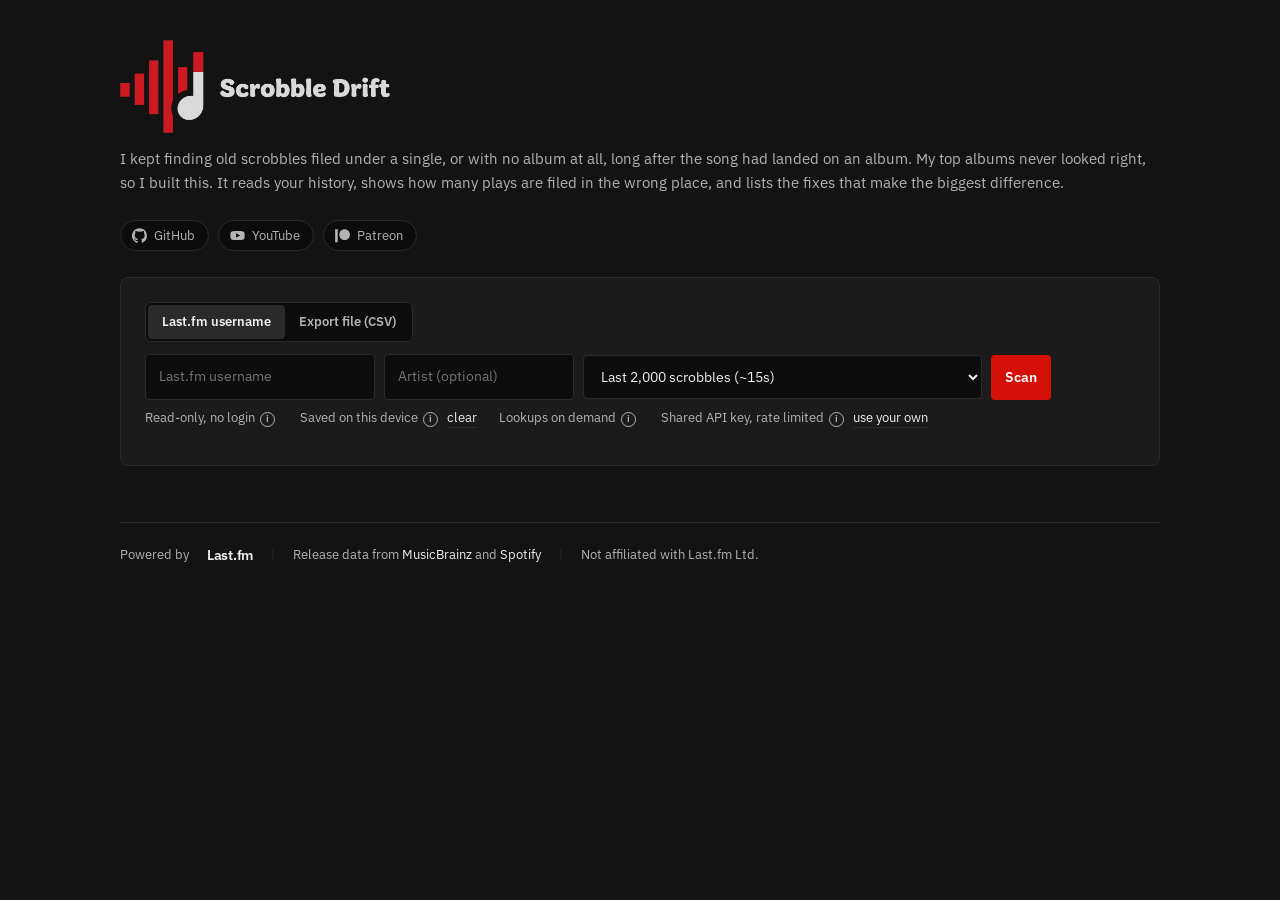
==== docs/index.html @ 8d3c6275 "Link leak findings to the tagged scrobbles; block double runs and duplicate findings" ====
<!DOCTYPE html>
<html lang="en">
<head>
<meta charset="utf-8">
<meta name="viewport" content="width=device-width, initial-scale=1">
<!-- Google Search Console ownership. The HTML-file method does not work here:
     Cloudflare Pages redirects foo.html to foo, and Google rejects the redirect.
     Leave this in place, Google re-checks it periodically. -->
<meta name="google-site-verification" content="S8JxZFC8SJuu97wRYUtfl-W8HiseGvrK9CaV-7KxhDg">
<title>Scrobble Drift: find split albums and messy metadata in your Last.fm history</title>
<meta name="description" content="Free, read-only tool that finds split
  albums, plays with no album, artist name variants and unreleased-material
  tagging in your Last.fm history, and lists the fixes that matter most.">
<!--
  Site name and icon for search results. Without these Google labelled the
  result "Cloudflare" with a generic globe, taken from the pages.dev host.
  The WebSite structured data is Google's documented way to set the site name;
  og:site_name is the fallback it also reads. Inline, so no third-party request.
-->
<meta property="og:site_name" content="Scrobble Drift">
<meta property="og:title" content="Scrobble Drift">
<meta property="og:description" content="Find split albums and messy metadata
  in your Last.fm history. Free, read-only, no login.">
<meta property="og:url" content="https://scrobble-drift.pages.dev/">
<meta property="og:type" content="website">
<link rel="canonical" href="https://scrobble-drift.pages.dev/">
<script type="application/ld+json">
{"@context":"https://schema.org","@type":"WebSite",
 "name":"Scrobble Drift","alternateName":"Scrobble Drift for Last.fm",
 "url":"https://scrobble-drift.pages.dev/"}
</script>
<!-- Version query busts the GitHub Pages asset cache (~10 min TTL). Bump it
     whenever style.css changes, or visitors keep the old stylesheet. -->
<link rel="stylesheet" href="style.css?v=25">
<link rel="icon" href="favicon.ico" sizes="any">
<link rel="icon" type="image/png" sizes="32x32" href="favicon-32.png">
<link rel="icon" type="image/png" sizes="16x16" href="favicon-16.png">
<!-- Google wants a square icon of at least 48px, in a multiple of 48. -->
<link rel="icon" type="image/png" sizes="192x192" href="favicon-192.png">
<link rel="apple-touch-icon" href="apple-touch-icon.png">
<meta name="theme-color" content="#131313">
</head>
<body>
<div class="wrap">

  <h1 class="brand">
    <img src="logo.png" alt="Scrobble Drift" width="1044" height="361">
  </h1>
  <p class="lede">
    I kept finding old scrobbles filed under a single, or with no album at all,
    long after the song had landed on an album. My top albums never looked
    right, so I built this. It reads your history, shows how many plays are
    filed in the wrong place, and lists the fixes that make the biggest
    difference.
  </p>

  <div class="social" id="social"></div>

  <div class="panel">
    <!--
      Two ways in, shown as two equal choices. The file option used to be a small
      link under the form and launch-day feedback was that it was easy to miss.
    -->
    <div class="modes" role="tablist" aria-label="What to scan">
      <button type="button" class="mode on" id="mode-lfm" role="tab"
              aria-selected="true">Last.fm username</button>
      <button type="button" class="mode" id="mode-file" role="tab"
              aria-selected="false">Export file (CSV)</button>
    </div>
    <form id="f">
      <!--
        The file source. One scan at a time, from ONE source: the file tab swaps
        the username and depth controls for the drop zone, and everything is
        locked while a scan runs, so a Last.fm fetch and a file import can never
        start together.
      -->
      <label class="drop hide" id="drop">
        <input id="csv" type="file" accept=".csv,.txt,text/csv"
               aria-label="Choose a scrobble export file (CSV)">
        <span id="drop-text"></span>
      </label>
      <input id="user" placeholder="Last.fm username" autocomplete="off"
             spellcheck="false" required>
      <input id="artist" class="opt" placeholder="Artist (optional)"
             autocomplete="off" spellcheck="false" maxlength="200"
             aria-label="Only look at one artist (optional)">
      <select id="depth">
        <option value="2000" selected>Last 2,000 scrobbles (~15s)</option>
        <option value="10000">Last 10,000 (~1 min)</option>
        <!-- Labelled so the requirement is visible before you pick it, not
             only after the scan is refused. -->
        <option value="50000">Last 50,000 (~5 min, needs your own API key)</option>
        <option value="0">Entire history (10 min or more, needs your own API key)</option>
      </select>
      <button id="go">Scan</button>
      <button id="stop" class="ghost hide" type="button">Stop</button>
    </form>

    <p class="note hide" id="file-help">Get your full history as a file at
      <a href="https://lastfmstats.com/" target="_blank"
         rel="noopener noreferrer">lastfmstats.com</a>: enter your username, wait
      for it to load, then use Export. The file is read in this browser and never
      uploaded. No API key needed, whatever the size. It is a snapshot, so after
      fixing things on Last.fm, export a fresh one.</p>

    <!--
      The "check for leaks that have since been released" checkbox used to live
      here, and it is gone along with the scan phase behind it.

      A scan is now your scrobbles plus local analysis: no network calls beyond
      Last.fm itself, and no waiting. Every lookup is offered inside the report,
      where you can see what it would tell you before deciding to spend it. An
      opt-out checkbox above a Scan button asks you to make that call before you
      have seen a single finding, which is the wrong moment and the wrong
      question.
    -->

    <div id="prog" class="hide">
      <div id="phase" class="phase"></div>
      <div class="bar"><i id="fill" style="width:0"></i></div>
      <div class="note" id="status"></div>
      <div class="note hide" id="waiting"></div>
    </div>

    <p class="note facts">
      <span>Read-only, no login
        <button type="button" class="i" data-tip="This never edits or deletes
          anything on Last.fm. Last.fm has no API for editing scrobbles at all,
          and this project never sends your credentials anywhere. There is no
          account, no server-side database and no analytics.">i</button></span>
      <span>Saved on this device
        <button type="button" class="i" data-tip="Your scrobbles and the release
          lookups are kept in this browser's own storage, so an interrupted scan
          resumes where it left off and a repeat scan does not spend another hour
          re-asking the same questions. Nothing is uploaded anywhere and there is
          nowhere for it to be uploaded to. Your API key is never stored.">i</button>
        <a href="#" id="clear-data">clear</a><span id="usage"></span>
      </span>
      <span>Lookups on demand
        <button type="button" class="i" data-tip="A scan reads your scrobbles and
          analyses them in your browser. It contacts no release database at all,
          which is why it takes seconds rather than twenty minutes. Anything that
          needs an outside answer, such as which album a split belongs to or
          whether two spellings are really the same recording, has a Check button
          on the finding itself. Whole categories that can only be found by
          looking, like leaks that have since been released, are offered as a card
          at the top of the report with the cost stated before you press
          it.">i</button></span>
      <span>Shared API key, rate limited
        <button type="button" class="i" data-tip="Everyone uses one Last.fm API
          key, so deep scans are paced to keep it alive for everybody. Supplying
          your own key skips the shared budget entirely and scans at full
          speed.">i</button>
        <a href="#" id="ownkey-toggle">use your own</a></span>
    </p>

    <div id="resume" class="hide" style="margin-top:12px"></div>

    <div id="ownkey" class="hide" style="margin-top:10px">
      <input id="apikey" placeholder="Your 32-character Last.fm API key"
             autocomplete="off" spellcheck="false" style="min-width:330px">
      <p class="note">
        Get one free in two minutes at
        <a href="https://www.last.fm/api/account/create" target="_blank"
           rel="noopener noreferrer">last.fm/api/account/create</a>.
        Paste the <strong>API key</strong>, not the shared secret. It is used
        for this scan only: never stored, never logged, and gone when you close
        the tab. Only the key field is needed.
      </p>
    </div>
  </div>

  <div id="out"></div>

  <footer class="attrib">
    <span>Powered by</span>
    <a class="lfm" href="https://www.last.fm/" target="_blank"
       rel="noopener noreferrer">Last.fm</a>
    <span class="sep">|</span>
    <span>Release data from
      <a href="https://musicbrainz.org/" target="_blank"
         rel="noopener noreferrer">MusicBrainz</a>
      and
      <a href="https://developer.spotify.com/documentation/web-api"
         target="_blank" rel="noopener noreferrer">Spotify</a></span>
    <span class="sep">|</span>
    <span>Not affiliated with Last.fm Ltd.</span>
  </footer>
</div>

<script type="module">
import {
  analyse, partitionEra, d14eReleasedSince, d16StrandedSingles, d16Verify,
  hygieneScore, weakEraCandidates, officialKey, byImportance,
  resolveOne, isResolvable, discoveryOffers, baseTitle, affectsChart,
  fixList, fixListCsv, blankAlbumSummary, blankAlbumCsv, NO_ALBUM, consolidationTarget,
  chartWrongness,
} from "./drift.js";
/*
 * Six imports left with the resolve phase: d0Resolve, d5Resolve, verifyEraNames,
 * d8VerifyJointCredits, chartImpact and eraVerificationPlan.
 *
 * They are not gone, they moved inside resolveOne, which is the point of that
 * function: the page now says "resolve this finding" and drift.js decides which
 * resolver that means. The page used to branch on detector itself, in a copy of
 * logic that already existed, and the two drifted apart at least twice.
 */

import { apiBase, apiUrl, API_V, isConfigured, activeLinks } from "./config.js";
import * as store from "./store.js";
import { parseScrobbleCsv } from "./csv.js";
import {
  artistMatcher, topArtists, suggestArtists, findingsByArtist, artistKey,
} from "./focus.js";
/*
 * `matchTrack` stays; `fetchCatalogue`, `byArtist` and `estimate` go.
 *
 * The Spotify catalogue path needed tracklists and Spotify returns 403 for those,
 * so it is replaced by `fetchTrack` (see below). But `matchTrack` is a generic
 * matcher over a catalogue index, and the MUSICBRAINZ catalogue does carry
 * tracklists via `inc=recordings`, so the MusicBrainz path still uses it.
 */
import { fetchTrack, matchTrack } from "./spotify.js";
import {
  fetchMbCatalogue, splitByStrategy, estimateMb,
} from "./mbcatalogue.js";

const $ = (id) => document.getElementById(id);
const N = (n) => (n ?? 0).toLocaleString();
const esc = (s) => String(s ?? "").replace(/[&<>"]/g, (c) =>
  ({ "&": "&amp;", "<": "&lt;", ">": "&gt;", '"': "&quot;" }[c]));
const KEY = (s) => esc(String(s).replace("␟", " — "));
const cap1 = (s) => String(s).charAt(0).toUpperCase() + String(s).slice(1);

/*
 * What each detector is, in words. The codes (D4, D14c) are internal and meant
 * nothing to anyone reading the filter: "D14c - 24 issue(s), 123 plays" was
 * reported as unclear on launch day. The code survives as a tooltip for bug
 * reports.
 */
const DETECTOR_NAMES = {
  D0: "Album split (checked)",
  D4: "Album split",
  D1: "Artist name variants",
  D5: "Plays with no album",
  D6: "Duplicate scrobbles",
  D7: "Capitalisation only",
  D8: "Credit or title variants",
  D11: "Various Artists credits",
  D12: "Impossible timestamps",
  D14a: "Unreleased: era spelled differently",
  D14c: "Unreleased: song in two eras",
  D14e: "Unreleased: possibly released since",
  D14f: "Unreleased: all in one bucket",
  D15: "Album credited to another artist",
  D16: "Single also on an album",
};
const detName = (d) => DETECTOR_NAMES[d] || d;
const CLASS_NAMES = {
  error: "Clear mistakes",
  split: "Plays split in two",
  review: "Worth a look",
  anomaly: "Odd data",
  unfixable: "Not fixable on Last.fm",
};

/**
 * Deep links into the scanned user's own Last.fm library.
 *
 * The structure is stable and fully derivable, so no lookups are needed:
 *   /user/<user>/library/music/<artist>
 *   /user/<user>/library/music/<artist>/<album>
 *   /user/<user>/library/music/<artist>/_/<track>     ("_" stands in for album)
 *
 * Last.fm uses "+" for spaces in these paths rather than %20, and everything
 * else is percent-encoded. encodeURIComponent leaves some characters alone that
 * do need escaping here, so they are handled explicitly.
 */
const lfmSeg = (s) => encodeURIComponent(String(s ?? "").trim())
  .replace(/%20/g, "+")
  .replace(/'/g, "%27").replace(/\(/g, "%28").replace(/\)/g, "%29")
  .replace(/\*/g, "%2A").replace(/!/g, "%21").replace(/~/g, "%7E");

function libUrl(user, artist, { album, track } = {}) {
  if (!user || !artist) return null;
  const base = `https://www.last.fm/user/${lfmSeg(user)}/library/music/${lfmSeg(artist)}`;
  if (track) return `${base}/_/${lfmSeg(track)}`;
  if (album) return `${base}/${lfmSeg(album)}`;
  return base;
}

/** Links for one issue, derived from whichever fields it carries. */
/**
 * Deep links for one finding, each labelled by what it points at.
 *
 * Two problems this fixes. The track label used to be `open '<track>'`, which
 * rendered under the section's own "Open in your library:" heading as
 * "Open in your library: open 'BUTTERFLY EFFECT'". And every link was a bare
 * name, so a list like
 *
 *   BUTTERFLY EFFECT · ASTROWORLD · Butterfly Effect
 *
 * gave no clue that the first and third are track pages and the middle one is an
 * album, nor why two of them look almost the same. The kind tag is what makes
 * that list readable: those two ARE the finding, being the two spellings to
 * compare.
 */
function issueLinks(issue, user) {
  const out = [];
  const artist = issue.artist;
  const seen = new Set();
  const push = (kind, label, href) => {
    if (!href || seen.has(href)) return;
    seen.add(href);
    out.push(`<a href="${href}" target="_blank" rel="noopener noreferrer">` +
             `<span class="lk">${kind}</span>${esc(label)}</a>`);
  };

  /*
   * A leak that may have come out: link to the reader's OWN scrobbles, every
   * title and album string they actually used. The bare song title is what was
   * looked up, and linking only to that led to the released track, which is the
   * one thing on the card they did not tag.
   */
  if (issue.detector === "D14e" && artist) {
    for (const v of issue.versions || []) {
      push("track", v, libUrl(user, artist, { track: v }));
    }
    for (const a of issue.tagged_albums || []) {
      push("album", a.album, libUrl(user, artist, { album: a.album }));
    }
    if (out.length) return out.slice(0, 10);
  }
  if (issue.track && artist) {
    push("track", issue.track, libUrl(user, artist, { track: issue.track }));
  }
  for (const m of issue.members || []) {
    // A member may name its own artist. D5 spans many artists, so linking every
    // track under issue.artist would build wrong URLs for most of them.
    const who = m.artist || artist;
    if (m.album && who && m.album !== "(no album)") {
      /*
       * `who`, not `artist`.
       *
       * This used the finding's own artist for every album link, which is wrong
       * for exactly the finding that needs it most. D15 is about one album title
       * existing twice under two different ALBUM artists, so both members share a
       * title and differ only in artist. Building both URLs from the same artist
       * produced two identical links, `seen` discarded one, and the report offered
       * a single link to a split whose entire point is that there are two of them.
       *
       * Reported as "I don't see this in my scrobbles", which was the right
       * conclusion from what was on screen: the second album was unreachable and
       * the two evidence chips read identically.
       *
       * Labelled with the artist when the titles match, since the title is
       * already in the heading and repeating it distinguishes nothing.
       */
      const sameTitleTwice = (issue.members || [])
        .filter((o) => o.album === m.album).length > 1;
      push("album", sameTitleTwice && m.artist ? `${m.artist}` : m.album,
           libUrl(user, who, { album: m.album }));
    } else if (m.track && who) {
      push("track", m.track, libUrl(user, who, { track: m.track }));
    } else if (m.artist) {
      push("artist", m.artist, libUrl(user, m.artist));
    }
  }
  if (!out.length && artist) push("artist", artist, libUrl(user, artist));
  // 10, not 6: a blank-album finding is a to-do list and truncating it to six
  // defeats the point.
  return out.slice(0, 10);
}
const col = (v) => v >= 85 ? "var(--good)" : v >= 60 ? "var(--warn)" : "var(--bad)";

let abort = false, report = null, fDet = "", fCls = "";

/*
 * The scrobbles the current report was built from.
 *
 * Held because discovery now runs from the report rather than from the scan, and
 * d14eReleasedSince and d16StrandedSingles both need the raw plays, not the
 * findings. Re-fetching would mean asking Last.fm for a library we already have
 * in memory, which is exactly the kind of waste this rewrite is removing.
 */
let lastScrobbles = null;

// Pages per request. Kept small on purpose: each page is 200 scrobbles, and a
// Worker on the free plan gets 10ms CPU per request. Parsing 8 pages (1,600
// track objects) stays well inside that. At 15 a deep scan would intermittently
// trip the limit, and Cloudflare's resource-limit error page carries no CORS
// headers, so the browser reports it as an unreachable proxy rather than what
// it is. Smaller batches, more of them.
const PAGES_PER_REQUEST = 8;

$("ownkey-toggle").onclick = (e) => {
  e.preventDefault();
  $("ownkey").classList.toggle("hide");
  if (!$("ownkey").classList.contains("hide")) $("apikey").focus();
};

/* ------------------------------------------------------------ scan source */
/*
 * Two ways in, never both at once.
 *
 * `mode` is the tab the visitor picked: "lfm" for a username scan, "file" for an
 * export. `csvSource` holds the parsed file. The form only ever shows the
 * controls for the current mode, and `scanning` locks the tabs, the fields and
 * the file picker until the running scan has finished, so a second scan cannot
 * be started from the other source.
 */
let mode = "lfm";
let csvSource = null;
let scanning = false;
const apiReady = isConfigured() || Boolean(localStorage.getItem("drift_api"));

function applySource() {
  const file = mode === "file";
  const f = Boolean(csvSource);
  for (const [id, on] of [["mode-lfm", !file], ["mode-file", file]]) {
    $(id).classList.toggle("on", on);
    $(id).setAttribute("aria-selected", String(on));
    $(id).disabled = scanning;
  }
  $("user").classList.toggle("hide", file);
  $("user").required = !file;
  $("user").disabled = scanning;
  // A file is always the whole file, so the depth choice would only mislead.
  $("depth").classList.toggle("hide", file);
  $("depth").disabled = scanning;
  $("artist").disabled = scanning;
  $("drop").classList.toggle("hide", !file);
  $("drop").classList.toggle("off", scanning);
  $("drop").classList.toggle("has", f);
  $("file-help").classList.toggle("hide", !file);
  $("csv").disabled = scanning;
  $("go").textContent = file ? "Scan file" : "Scan";
  if (!scanning && apiReady) $("go").disabled = file && !f;
  $("drop-text").innerHTML = f
    ? `<strong>${esc(csvSource.name)}</strong>
       <span>${N(csvSource.scrobbles.length)} scrobbles${csvSource.username
         ? ` from ${esc(csvSource.username)}` : ""}${csvSource.skipped
         ? `, ${N(csvSource.skipped)} unreadable row${csvSource.skipped === 1 ? "" : "s"}
            skipped` : ""}. Drop or click to use another file.</span>`
    : `<strong>Drop your export here, or click to choose a file</strong>
       <span>A CSV from lastfmstats.com, or any file with Artist, Album, Track
       and Date columns.</span>`;
}

function setMode(next) {
  if (scanning || next === mode) return;
  mode = next;
  // Leaving the file tab drops the file, so there is never a hidden second
  // source waiting behind the visible one.
  if (mode === "lfm") csvSource = null;
  applySource();
  (mode === "lfm" ? $("user") : $("csv")).focus();
}
$("mode-lfm").onclick = () => setMode("lfm");
$("mode-file").onclick = () => setMode("file");

const CSV_MAX_BYTES = 300 * 1024 * 1024;

async function loadFile(file) {
  if (!file || scanning) return;
  if (file.size > CSV_MAX_BYTES) {
    return fail("That file is larger than 300 MB, which is more than any " +
                "scrobble export should be. Is it the right file?");
  }
  $("drop-text").innerHTML = "<strong>Reading the file…</strong>";
  try {
    const parsed = parseScrobbleCsv(await file.text());
    csvSource = { ...parsed, name: file.name };
    $("out").innerHTML = "";
    $("resume").classList.add("hide");
  } catch (err) {
    csvSource = null;
    fail(err.message || String(err));
  }
  applySource();
}

$("csv").onchange = async (e) => {
  const file = e.target.files?.[0];
  // Reset so choosing the same file again still fires a change event.
  e.target.value = "";
  await loadFile(file);
};

// Drag and drop onto the zone. dragover must be cancelled for drop to fire.
$("drop").addEventListener("dragover", (e) => {
  e.preventDefault();
  if (!scanning) $("drop").classList.add("over");
});
$("drop").addEventListener("dragleave", () => $("drop").classList.remove("over"));
$("drop").addEventListener("drop", async (e) => {
  e.preventDefault();
  $("drop").classList.remove("over");
  await loadFile(e.dataTransfer?.files?.[0]);
});
applySource();

/* ------------------------------------------------- local storage controls */

async function showUsage() {
  const [cached, u] = await Promise.all([store.countLookups(), store.usage()]);
  const bits = [];
  if (cached) bits.push(`${N(cached)} MusicBrainz answers cached`);
  if (u?.used) bits.push(store.humanBytes(u.used));
  $("usage").textContent = bits.length ? ` — currently ${bits.join(", ")}.` : "";
}

$("clear-data").onclick = async (e) => {
  e.preventDefault();
  const ok = await store.clearAll();
  $("usage").textContent = ok
    ? " — cleared."
    : " — nothing to clear, or storage is unavailable.";
  $("resume").classList.add("hide");
};

/**
 * Offer to resume an interrupted scan.
 *
 * A full-history scan can run for an hour, most of it waiting on MusicBrainz.
 * Losing it to a reload was the single worst failure mode this tool had.
 */
(async () => {
  showUsage();
  const st = await store.loadState();
  if (!st?.user || !st.total) return;
  const age = Math.round((Date.now() - (st.saved || 0)) / 60000);
  $("resume").classList.remove("hide");
  $("resume").innerHTML = `
    <div class="panel" style="border-color:var(--accent)">
      <strong>Unfinished scan for ${esc(st.user)}.</strong>
      <p class="note">${N(st.total)} scrobbles already fetched${
        st.nextPage ? `, stopped at page ${N(st.nextPage)}` : ""
      }${age < 2880 ? `, ${age < 60 ? age + " minutes" : Math.round(age / 60) + " hours"} ago` : ""}.
      Resuming skips the fetching you have already done.</p>
      <button id="do-resume" type="button">Resume</button>
      <button id="drop-resume" class="ghost" type="button">Start fresh</button>
    </div>`;
  $("drop-resume").onclick = async () => {
    await store.clearState();
    $("resume").classList.add("hide");
  };
  $("do-resume").onclick = async () => {
    // Resuming is a Last.fm scan, so it replaces any chosen file.
    mode = "lfm";
    csvSource = null;
    applySource();
    $("user").value = st.user;
    $("depth").value = String(st.cap ?? 0);
    $("resume").classList.add("hide");
    resumeFrom = st;
    $("f").requestSubmit();
  };
})();

let resumeFrom = null;

// Fail loudly and usefully rather than throwing a CORS error at whoever opens
// the page before the Worker exists.
if (!isConfigured() && !localStorage.getItem("drift_api")) {
  $("go").disabled = true;
  $("out").innerHTML = `
    <div class="panel" style="margin-top:16px;border-color:var(--warn)">
      <strong>The API proxy is not deployed yet.</strong>
      <p class="note">This page is static, and Last.fm sends no CORS headers, so
      a browser cannot call it directly. A small Cloudflare Worker sits in
      between and holds the API key. Deploy it, then paste its URL into
      <code>docs/config.js</code>.</p>
      <div class="setup"><pre>cd worker
npx wrangler secret put LASTFM_API_KEY
npx wrangler deploy</pre></div>
      <p class="note">To test against a local Worker without editing the file:
      <code>localStorage.setItem('drift_api','http://127.0.0.1:8787')</code>
      then reload.</p>
    </div>`;
}

/*
 * Footer links, rendered from config.js.
 *
 * Icons are inline SVG paths rather than an icon font or a CDN sprite. The whole
 * claim of this page is that it makes no third-party request it does not need,
 * and pulling an icon set from someone else's server to draw three glyphs would
 * quietly break that for no benefit.
 *
 * Entries with no URL are skipped, so config.js can ship with placeholders
 * without the page ever showing a dead link.
 */
$("social").innerHTML = activeLinks().map((l) => `
  <a class="ic" href="${esc(l.url)}" target="_blank" rel="noopener noreferrer"
     title="${esc(l.label)}" aria-label="${esc(l.label)}">
    <svg viewBox="0 0 24 24" width="15" height="15" aria-hidden="true"
         focusable="false"><path fill="currentColor" d="${esc(l.path)}"/></svg>
    <span>${esc(l.label)}</span>
  </a>`).join("");

$("stop").onclick = () => {
  abort = true;
  $("status").textContent = "stopping…";
  // A running analysis cannot check `abort` from inside its loop, so the worker
  // is stopped outright. analyseOffThread() then rejects and the scan ends.
  if (analysisWorker) { analysisWorker.terminate(); analysisWorker.onerror?.(new Error("stopped")); }
};


/**
 * Collapse whitespace in every tooltip.
 *
 * The tips are written across several indented source lines for readability, and
 * `content: attr(data-tip)` renders the attribute verbatim. Without this, the
 * source indentation would show up as ragged gaps mid-sentence. Normalising here
 * rather than in the markup means the HTML stays readable and adding a tip never
 * requires writing a 300-character single line.
 *
 * Runs on the static tips at load, and again after each render for the
 * dynamically generated ones.
 */
function tidyTips(root = document) {
  for (const el of root.querySelectorAll(".i[data-tip]")) {
    const t = el.getAttribute("data-tip");
    const clean = t.replace(/\s+/g, " ").trim();
    if (clean !== t) el.setAttribute("data-tip", clean);
  }
}
tidyTips();

/**
 * Ask the Worker whether its rate limiters are actually live.
 *
 * The Worker fails OPEN when a limiter binding is absent, so an unprotected
 * deployment looks identical to a protected one. That is the wrong failure to
 * discover after posting the link somewhere busy, so surface it loudly here.
 */
/**
 * Whether the Worker has Spotify credentials.
 *
 * Not a feature flag anyone chooses: Spotify is a pure speed optimisation over
 * the MusicBrainz path and produces the same findings either way, so there is
 * nothing for a visitor to decide. If it is unavailable the scan is slower and
 * identically accurate, which is why this defaults to false and never blocks.
 */
let spotifyOn = false;

/**
 * What actually happened during a scan.
 *
 * A scan can finish four different ways that all previously looked identical: it
 * completed fully, it completed with Spotify disabled halfway through, it was
 * stopped, or the release lookups were skipped entirely. The user got no
 * indication which, so "did that work?" had no answer. This records it, and
 * scanSummary() renders it.
 */
let stats = null;
const freshStats = () => ({
  started: Date.now(),
  // scanSummary() must not claim "Scan complete" while work is still running.
  // runDiscovery calls render() deliberately, so findings appear as its lookups
  // land, and the summary panel was drawing itself on every one of those
  // intermediate renders.
  running: true,
  phase: "fetching",
  ingest_ms: 0,
  analyse_ms: 0,
  scrobbles: 0,
  pages: 0,
  resumed: false,
  // Ambiguous album names checked against a release database during the scan.
  // Counted so the summary can state it: the panel used to claim nothing was
  // contacted, and this is the one thing that is.
  name_checks: 0,
  // `resolve_ms`, `resolve_requested`, `resolve_error` and `spotify_available`
  // are gone with the scan phase they measured. A counter for work that can no
  // longer happen reads, to the next person, as work that is silently failing.
  spotify_gave_up: false,
  spotify_resolved: 0,
  spotify_artists: 0,
  mb_planned: 0,
  mb_resolved: 0,
  mb_artists: 0,
  mb_per_track: 0,
  lookups_failed: 0,
  from_cache: 0,
  aborted: false,
});

(async () => {
  if (!isConfigured() && !localStorage.getItem("drift_api")) return;
  try {
    const res = await fetch(`${apiBase().replace(/\/+$/, "")}/api/health`);
    if (!res.ok) return;
    const h = await res.json();
    spotifyOn = Boolean(h.spotify);
    const off = Object.entries(h.limiters || {})
      .filter(([, on]) => !on).map(([k]) => k);
    if (!off.length) return;
    $("out").insertAdjacentHTML("beforebegin", `
      <div class="panel" style="margin-top:16px;border-color:var(--warn)">
        <strong>Rate limiting is not active (${esc(off.join(", "))}).</strong>
        <p class="note">The Worker allows unlimited requests in this state, so
        the shared Last.fm key is unprotected. Fine for testing, but do not
        share this link publicly until the limiter bindings are deployed. Run
        <code>npx wrangler deploy</code> from <code>worker/</code> and reload.</p>
      </div>`);
  } catch { /* health check is advisory; never block the UI on it */ }
})();

$("f").onsubmit = async (e) => {
  e.preventDefault();
  if (scanning) return;               // one scan at a time, from one source
  if (mode === "file" && !csvSource) {
    return fail("Choose an export file first.");
  }
  const fromFile = mode === "file" ? csvSource : null;
  // A file may carry no username (any CSV other than lastfmstats.com's). That
  // only costs the library links and the album-artist check, so it is allowed.
  const user = fromFile ? (fromFile.username || "") : $("user").value.trim();
  if (!fromFile && !/^[A-Za-z0-9_.-]{2,20}$/.test(user)) {
    return fail("That does not look like a Last.fm username.");
  }
  const focus = $("artist").value.trim();
  const apiKey = $("apikey").value.trim();
  if (apiKey && !/^[a-f0-9]{32}$/i.test(apiKey)) {
    return fail("That API key does not look right. It should be 32 characters, " +
                "digits and letters a to f. Make sure you pasted the API key " +
                "and not the shared secret.");
  }

  /*
   * Deep scans need your own API key.
   *
   * Everyone shares one Last.fm key. A 2,000-scrobble scan costs about ten
   * upstream pages and is nothing; the whole-history option costs seven hundred,
   * and a handful of those at once is what gets a key rate limited and then
   * suspended, which takes every visitor down at once rather than just the
   * person who asked for it.
   *
   * Gated rather than removed, because the deep scan is the most interesting
   * thing here and anyone who wants it can have it in about two minutes. The
   * key is used for that scan only and never stored.
   */
  const DEEP_FROM = 10000;
  const wanted = Number($("depth").value);
  if (!fromFile && !apiKey && (wanted === 0 || wanted > DEEP_FROM)) {
    $("ownkey").classList.remove("hide");
    $("apikey").focus();
    return fail(
      wanted === 0
        ? "Scanning an entire history needs your own Last.fm API key."
        : `Scanning more than ${N(DEEP_FROM)} scrobbles needs your own ` +
          `Last.fm API key.`,
      "Everyone shares one key here, and a deep scan spends hundreds of " +
      "requests against it. One person can exhaust it for everybody, so the " +
      "big scans run on your own key instead. The form asks for an " +
      "application name and description: anything will do, it is not " +
      "reviewed. Copy the API key it gives you, not the shared secret, into " +
      "the box above. It is used for this scan only, never stored and never " +
      "sent anywhere else. Smaller scans need no key at all.",
      null,
      { href: "https://www.last.fm/api/account/create",
        label: "Get a free API key" });
  }

  abort = false;
  scanning = true;
  applySource();
  $("go").disabled = true;
  $("stop").classList.remove("hide");
  $("prog").classList.remove("hide");
  $("waiting").classList.add("hide");
  $("out").innerHTML = skeleton();
  $("fill").style.width = "0";

  const cap = fromFile ? 0 : Number($("depth").value);
  if (fromFile) {
    setPhase("Reading your export file",
             "Already on this device, so there is nothing to download.");
    $("status").textContent = `${N(fromFile.scrobbles.length)} scrobbles in the file.`;
  } else {
    setPhase("Reading your scrobbles from Last.fm",
             "Nothing is looked up yet, this is just your listening history.");
    $("status").textContent = cap
      ? `Starting scan of ${N(cap)} scrobbles…`
      : "Starting full history scan. This takes a few minutes on a big library.";
  }

  stats = freshStats();
  stats.source = fromFile ? "file" : "lastfm";

  try {
    const t0 = Date.now();
    const scrobbles = fromFile
      ? fromFile.scrobbles
      : await fetchAll(user, cap, apiKey);
    if (fromFile) $("fill").style.width = "100%";
    stats.ingest_ms = Date.now() - t0;
    stats.scrobbles = scrobbles.length;
    if (!scrobbles.length) {
      return fail(abort ? "Stopped before anything was fetched."
                        : "No scrobbles found for that user.");
    }

    /*
     * Artist focus, applied before any lookup so a focused scan also costs less.
     *
     * The full set is kept for the top-artists overview and so another artist
     * can be picked from the report without fetching anything again.
     */
    const used = focus ? scrobbles.filter(artistMatcher(focus)) : scrobbles;
    if (focus && !used.length) {
      const near = suggestArtists(focus, scrobbles);
      return fail(
        `No plays by ${focus} in the ${N(scrobbles.length)} scrobbles scanned.`,
        near.length
          ? `Did you mean ${near.join(", ")}?`
          : "Check the spelling, or scan further back in your history.",
        null);
    }
    lastAll = scrobbles;
    // The analysis is one synchronous pass and cannot show progress from
    // inside. On a full 139k history it is ~16 seconds of blocked main thread,
    // mostly the all-pairs artist comparison, which is deliberately not
    // shortcut for accuracy. Warn plainly so it does not look like a crash.
    $("status").textContent = `Analysing ${N(used.length)} scrobbles in your browser…`;
    // Settle ambiguous album names BEFORE analysing, because the answer decides
    // which partition they land in and the era partition is hidden from most
    // detectors. Deliberately not part of resolvePhase: by then analyse() has
    // already run and the classification is baked in.
    //
    // Cheap enough to run first. Only weak markers qualify ('The Leaks',
    // 'Outtakes', 'Rodeo Sessions'), which is a handful per library, not
    // thousands.
    // The album chart, which is the ONLY place Last.fm exposes the album artist.
    // getRecentTracks returns the track artist, so an album re-credited from
    // "Kanye West" to "Various Artists" is invisible in the scrobble stream: both
    // halves look byte-identical. This is what makes D15 possible.
    //
    // A file with no username cannot ask for it, and simply goes without D15.
    const topAlbums = user ? await fetchTopAlbums(user, apiKey) : [];
    lastContext = { user, topAlbums };

    await sleep(60);                  // let the browser paint before the CPU work
    const t1 = Date.now();
    report = await buildReport(used, focus, { user, topAlbums, apiKey });
    stats.analyse_ms = Date.now() - t1;
    stats.phase = "analysing";
    setPhase("Analysing in your browser",
             "Finding splits, variants and duplicates. No network needed.");

    /*
     * Kept so the report can run a lookup later without re-fetching anything.
     *
     * Discovery used to happen here, in a second scan phase, and it was the
     * single worst thing about this tool: twenty minutes on a 2,000-scrobble
     * library, spent on findings the reader had not seen yet and might never open.
     * It is now offered inside the report instead, one card per category, which
     * needs the scrobbles to still be in hand when the button is pressed.
     */
    render();

    stats.aborted = abort;
    stats.phase = "done";
    /*
     * Cleared HERE, before render(), and again in `finally`. Both are needed.
     *
     * `stats.running` gates the entire summary panel, and `render()` reads it. An
     * earlier fix moved this assignment into `finally` so an error could never
     * leave it true, which was right, but `finally` runs AFTER the render on the
     * success path. So every successful scan rendered with `running` still true
     * and the "Scan complete" panel vanished from the report entirely: the fix for
     * one failure mode created another.
     *
     * Found by running a real scan and noticing the report began with the
     * username instead of the summary. Nothing in the offline suite could have
     * caught it, because the bug is in the ORDER of two statements that were both
     * present and both correct on their own.
     */
    stats.running = false;
    $("prog").classList.add("hide");
    render();                         // re-render so the summary panel appears
  } catch (err) {
    fail(err.message || String(err), err.detail || "", err.hint);
  } finally {
    // Belt and braces: the assignment above covers the success path, this covers
    // every path out of the try, including a throw before it is reached.
    if (stats) stats.running = false;
    scanning = false;
    applySource();                    // also re-enables Scan, where it should be
    $("stop").classList.add("hide");
  }
};

/**
 * The report's outline, shown while it is being built. Same rhythm as the real
 * report so nothing jumps when it arrives. Purely presentational: aria-hidden,
 * and replaced wholesale by render() or fail().
 */
function skeleton() {
  const rows = Array.from({ length: 8 }, (_, i) =>
    `<div class="sk" style="width:${[86, 72, 94, 64, 80, 70, 90, 60][i]}%"></div>`).join("");
  return `<div class="skel" aria-hidden="true">
    <div class="sk t"></div>
    <div class="sk big"></div>
    <div class="sk l" style="width:46%"></div>
    <div class="sk bar"></div>
    <div class="panel"><div class="sk l" style="width:18%;margin-top:0"></div>
      <div class="sk-rows">${rows}</div></div>
  </div>`;
}

/*
 * Everything the current report can be rebuilt from without touching Last.fm.
 *
 * `lastAll` is every scrobble the scan read; `lastScrobbles` (above) is the
 * subset the report covers, which differs only when it is focused on an artist.
 */
let lastAll = null;
let lastContext = null;

/**
 * Analyse a set of scrobbles into a report. Shared by a fresh scan and by
 * picking another artist from the report, so the two cannot drift apart.
 */
async function buildReport(used, focus, { user, topAlbums, apiKey }) {
  // Settle ambiguous album names BEFORE analysing (see verifyOfficialAlbums).
  // Run on the focused subset only, so a focused report asks about less.
  const official = await verifyOfficialAlbums(used, apiKey);
  const r = await analyseOffThread(used, { official, topAlbums });
  r.user = user;
  // Shown as the library spells it, not as typed: "the weeknd" reads as The Weeknd.
  r.focus = focus ? (topArtists(used, 1)[0]?.artist || focus) : "";
  r.top_artists = topArtists(lastAll || used, 25);
  lastScrobbles = used;
  r.offers = discoveryOffers(used);
  return r;
}

/*
 * Analysis off the main thread, with a real progress bar.
 *
 * analyse() on a full history took 34 seconds on one real 120,000-scrobble
 * export, with the tab completely frozen: no scrolling, no Stop, and the browser
 * offering to kill the page. Now it runs in a Web Worker and reports how far it
 * has got, weighted by measured cost, so the bar moves steadily and the page
 * stays usable.
 *
 * Falls back to running here if a module worker cannot start (very old browser,
 * blocked by an extension). That path still works, it just freezes as before.
 */
let analysisWorker = null;

function showAnalysisProgress(count, f, label) {
  $("prog").classList.remove("hide");
  setPhase("Analysing in your browser",
           "Nothing is sent anywhere. This is the part that takes a while on a " +
           "big history.");
  $("fill").style.width = `${Math.round(Math.max(0.02, f) * 100)}%`;
  $("status").textContent =
    `${N(count)} scrobbles · ${Math.round(f * 100)}% · ${label || "Working"}`;
}

function analyseOffThread(scrobbles, { official, topAlbums }) {
  const count = scrobbles.length;
  showAnalysisProgress(count, 0, "Starting");
  let worker;
  try {
    worker = new Worker(new URL("./analyse-worker.js", import.meta.url),
                        { type: "module" });
  } catch {
    worker = null;
  }
  if (!worker) {
    return Promise.resolve(analyse(scrobbles, { official, topAlbums }));
  }
  analysisWorker = worker;
  return new Promise((resolve, reject) => {
    let started = false;
    const finish = () => { worker.terminate(); if (analysisWorker === worker) analysisWorker = null; };
    worker.onmessage = (e) => {
      const m = e.data || {};
      started = true;
      if (m.type === "progress") showAnalysisProgress(count, m.f, m.label);
      else if (m.type === "done") { finish(); resolve(m.report); }
      else if (m.type === "error") { finish(); reject(new Error(m.message)); }
    };
    worker.onerror = (ev) => {
      finish();
      if (abort) return reject(new Error("Stopped during the analysis."));
      // A worker that failed before saying anything could not load at all.
      // Run the analysis here instead rather than failing the scan.
      if (!started) {
        try { resolve(analyse(scrobbles, { official, topAlbums })); }
        catch (err) { reject(err); }
        return;
      }
      reject(new Error(ev?.message || "The analysis stopped unexpectedly."));
    };
    worker.postMessage({ scrobbles, official: [...(official || [])], topAlbums });
  });
}

/**
 * Re-focus the report on one artist, or back on everything, from scrobbles
 * already in memory. No fetch, so it is instant apart from the analysis.
 */
async function refocus(name) {
  if (scanning || !lastAll || !lastContext) return;
  const used = name ? lastAll.filter(artistMatcher(name)) : lastAll;
  if (!used.length) return;
  scanning = true;
  applySource();
  $("artist").value = name || "";
  $("prog").classList.remove("hide");
  setPhase(name ? `Focusing on ${name}` : "Showing your whole library",
           "Using the scrobbles already loaded. Nothing is fetched again.");
  $("status").textContent = `Analysing ${N(used.length)} scrobbles…`;
  try {
    await sleep(30);
    report = await buildReport(used, name, {
      ...lastContext, apiKey: $("apikey").value.trim(),
    });
    fDet = ""; fCls = "";
    render();
    $("out").scrollIntoView({ block: "start" });
  } catch (err) {
    fail(err.message || String(err));
  } finally {
    scanning = false;
    applySource();
    $("prog").classList.add("hide");
  }
}

/** Human duration. Seconds below 90, then minutes, dropping a zero remainder. */
const dur = (ms) => {
  const s = Math.max(0, Math.round(ms / 1000));
  if (s < 90) return `${s}s`;
  const m = Math.floor(s / 60), rem = s % 60;
  return rem ? `${m} min ${rem}s` : `${m} min`;
};

/**
 * The "what just happened" panel.
 *
 * Deliberately specific about which source answered what. The whole reason
 * Spotify exists here is speed, and the only way to know whether it is earning
 * its place, or silently broken as it was, is to see the split. It also states
 * plainly when a run was partial, because a stopped scan and a complete one
 * produced visually identical output before.
 */
function scanSummary() {
  if (!stats || stats.running) return "";
  const s = stats;
  const total = s.ingest_ms + s.analyse_ms;

  const lines = [];
  lines.push(`Read <strong>${N(s.scrobbles)}</strong> scrobbles` +
             (s.pages ? ` over ${N(s.pages)} pages` : "") +
             ` in ${dur(s.ingest_ms)}` +
             (s.resumed ? ", resuming a saved scan" : "") + ".");
  lines.push(`Analysed them in your browser in ${dur(s.analyse_ms)}.`);
  /*
   * Says what the scan did and did not ask, and the exact wording matters.
   *
   * This said "No release databases were contacted", which was FALSE.
   * verifyOfficialAlbums runs during the scan and asks Spotify and MusicBrainz
   * whether a handful of ambiguous album names are real releases. It has to: a
   * name like 'The Leaks' is both a Lil Baby record and a common way to label
   * leaks, and the answer decides whether the era guard protects that album from
   * the split detectors. Deferring it would change which findings exist, so it is
   * not enrichment and cannot move to a button.
   *
   * A summary panel that overstates the tool's own restraint is worse than one
   * that says nothing, because the whole claim being made here is that the report
   * is honest about what it knows and how it knows it. So it reports the real
   * number, and only claims silence when there was silence.
   */
  lines.push(s.name_checks
    ? `Asked a release database about <strong>${N(s.name_checks)}</strong>
       ambiguous album name${s.name_checks === 1 ? "" : "s"}, which decides
       whether they are real records or folders of unreleased tracks. Nothing
       else was looked up: every other finding below comes from your own
       listening data. Anything needing an outside answer has a button on it.`
    : `No release database was contacted. Every finding below comes from your own
       listening data, which is why this took seconds. Anything that needs an
       outside answer has a button on it.`);

  const warn = [];
  if (s.spotify_gave_up) {
    warn.push(`Spotify stopped responding partway through a lookup, so the rest
               went to MusicBrainz. The findings are the same, it just took
               longer.`);
  }
  if (s.aborted) {
    warn.push(`<strong>You stopped this scan.</strong> The results below are
               partial. Running it again resumes rather than starting over.`);
  }
  if (s.reanchors) {
    warn.push(`Last.fm refused to serve ${N(s.reanchors)} page${
      s.reanchors === 1 ? "" : "s"} of your history, which happens on very deep
      pagination. The rest was fetched by date instead, so nothing was skipped.`);
  }
  if (s.pages_retried) {
    warn.push(`Last.fm failed on ${N(s.pages_retried)} page${
      s.pages_retried === 1 ? "" : "s"} and the scan carried on from where each
      one stopped, so nothing was lost. Their scrobbles are included.`);
  }
  /*
   * The "release lookups stopped early" warning is gone with the phase it
   * described. A failed lookup is now reported on the card that started it,
   * which is where the person who chose to run it is looking. Reporting it up
   * here would put it in a panel about the scan, which did not do it.
   */

  // "Scan complete" only when it is. A partial run says so in the headline, not
  // twelve lines further down where it can be missed.
  const part = s.aborted;
  return `
    <div class="panel done">
      <div class="done-head">
        <span class="done-mark ${part ? "part" : "ok"}"
              aria-hidden="true">${part ? "!" : "✓"}</span>
        <strong>${s.aborted ? "Stopped" : "Scan complete"}</strong>
        <span class="v" style="color:var(--dim)">${dur(total)} total</span>
      </div>
      ${warn.map((w) => `<p class="note"
        style="color:var(--warn)">${w}</p>`).join("")}
      <details><summary>What this scan did</summary>
        ${lines.map((l) => `<p class="note">${l}</p>`).join("")}
      </details>
    </div>`;
}

const sleep = (ms) => new Promise((r) => setTimeout(r, ms));

/**
 * An Error carrying a second line of detail.
 *
 * Errors here have two audiences at once: the visitor, who needs to know what to
 * do next, and whoever is debugging, who needs to know what actually broke. One
 * string cannot serve both without reading as either cryptic or alarming, so the
 * headline stays plain and the technical part goes underneath in dim text.
 */
const failure = (msg, detail = "", opts = {}) =>
  Object.assign(new Error(msg), { detail, ...opts });

/**
 * Say what is running.
 *
 * There used to be a "Step N of 2" counter here, because a scan was: read the
 * scrobbles, then look up release data. The progress bar filled, reset, and
 * filled again, which read as "finished, then mysteriously started over", and
 * naming the step fixed that.
 *
 * The second step is gone, and the counter went stale rather than wrong-looking:
 * it kept saying "Step 1 of 2" for a scan that has no step 2, and the discovery
 * lookups it might have described now run from the report, minutes or days after
 * the scan finished. Labelling one of those "Step 2 of 2" would tell someone
 * reading their completed results that the scan had restarted.
 *
 * So the counter is removed rather than renumbered. Counting to one is not
 * information, and a phase label carries everything the counter did.
 */
function setPhase(label, detail = "") {
  $("phase").innerHTML =
    `<strong>${esc(label)}</strong>` +
    (detail ? `<span class="phase-detail">${esc(detail)}</span>` : "");
}

/**
 * Token-bucket rate limiter that decouples SEND rate from COMPLETION rate.
 *
 * The bug this fixes. MusicBrainz allows one request per second, and the old
 * pacing was:
 *
 *   send  ->  await the reply  ->  top the elapsed time up to 1000ms  ->  repeat
 *
 * which makes the real send rate `1 / max(round_trip, 1s)`. MusicBrainz's fuzzy
 * search routinely takes 3 to 5 seconds to answer, so a 3,400-lookup run that
 * should have taken 57 minutes was quoting 246, and for most of every four
 * seconds we sat idle. We were using under a quarter of the allowance.
 *
 * A token bucket releases one slot per second no matter how long earlier
 * requests take, with a cap on how many may be in flight at once. The average
 * send rate is still exactly 1/s, which is what MusicBrainz asks for, but
 * latency no longer compounds into the rate.
 *
 * `concurrency` exists because "1 request per second" is a rate, not a
 * concurrency limit, and a slow responder should not be able to convert our
 * politeness into idleness. It is kept low deliberately: the aim is to use the
 * allowance we are given, not to quietly exceed it.
 */
class Pacer {
  constructor({ perSecond = 1, concurrency = 4 } = {}) {
    this.interval = 1000 / perSecond;
    this.concurrency = concurrency;
    this.nextSlot = 0;
    this.inFlight = 0;
  }

  /** Wait until this caller may send. */
  async slot() {
    // Wait for a free concurrency slot first, so a stall cannot queue hundreds
    // of pending sends that then all fire at once when it clears.
    while (this.inFlight >= this.concurrency) await sleep(25);

    const now = Date.now();
    // Slots are handed out on an absolute timeline rather than relative to
    // "now", so a burst of callers is spread across the timeline instead of all
    // being told to wait the same interval.
    const at = Math.max(now, this.nextSlot);
    this.nextSlot = at + this.interval;
    if (at > now) await sleep(at - now);
    this.inFlight++;
  }

  release() { this.inFlight = Math.max(0, this.inFlight - 1); }

  /**
   * Hand back the slot a request turned out not to need.
   *
   * The whole point of pacing is to be polite to an UPSTREAM service. A request
   * answered from the shared cache never reached that service, so charging it
   * against the budget throttles us against an API we did not call.
   *
   * That was costing more than it sounds. The endpoint answers a cache hit in
   * 64ms and can sustain 63 requests a second, while the pacer allowed 3. As the
   * shared cache fills, more and more of a scan is free, and every one of those
   * free answers was being made to queue behind an imaginary rate limit.
   *
   * Refunding pulls the timeline back by one interval, so a run of cache hits
   * proceeds at whatever the concurrency limit allows rather than at the upstream
   * rate. Never rewinds past now: the point is to stop charging for what was not
   * spent, not to build up credit for a future burst.
   */
  refund() {
    this.nextSlot = Math.max(Date.now(), this.nextSlot - this.interval);
  }

  /** Push the timeline out, e.g. after a 429. */
  backoff(seconds) {
    this.nextSlot = Math.max(this.nextSlot, Date.now() + seconds * 1000);
  }
}

/**
 * Which ambiguous album names are actually real releases?
 *
 * 'The Leaks' is a Lil Baby project. 'Outtakes' and 'Snippets' title real
 * records too. Matching them as unreleased material does not merely mislabel a
 * row: the era guard PROTECTS what it matches, excluding it from D0, D4 and D1,
 * so a real album silently stops being checked for splits.
 *
 * The library-shape heuristic in partitionEra cannot settle this on its own,
 * because an artist can both release a record called 'The Leaks' AND tag leaks
 * by era. Asking whether the release exists is a fact rather than a correlation.
 *
 * Spotify first, MusicBrainz as fallback, same ordering as everywhere else.
 * Returns an empty Set when neither is reachable, which drops back to the
 * heuristic rather than failing the scan.
 */
async function verifyOfficialAlbums(scrobbles, apiKey) {
  const official = new Set();
  const candidates = weakEraCandidates(scrobbles);
  if (!candidates.length) return official;

  const base = apiBase().replace(/\/+$/, "");
  setPhase("Checking a few album names",
           `${N(candidates.length)} album name${candidates.length === 1 ? "" : "s"} ` +
           `could be either a real release or a folder of unreleased tracks. ` +
           `Asking, so real albums are not hidden from the split detectors.`);

  $("fill").style.width = "0";
  let n = 0;
  for (const c of candidates) {
    if (abort) break;
    n++;
    $("fill").style.width = `${Math.round(100 * n / candidates.length)}%`;
    $("status").textContent = `${N(n)} of ${N(candidates.length)}: ${c.album}`;

    // Cached permanently: whether a release exists is a historical fact.
    const cached = await store.getLookup("official", c.artist, c.album);
    if (cached !== null) {
      if (cached?.exists) official.add(officialKey(c.artist, c.album));
      continue;
    }

    // Counted only past the cache check, so a repeat scan honestly reports zero
    // rather than claiming lookups it never made.
    if (stats) stats.name_checks++;

    let exists = null;
    if (spotifyOn) {
      const sp = await fetch(apiUrl(base, "/api/spotify/album",
        { artist: c.artist, title: c.album })).then((r) => r.ok ? r.json() : null)
        .catch(() => null);
      if (sp) exists = Boolean(sp.exists);
    }
    // Only ask MusicBrainz when Spotify had nothing to say. A Spotify miss is
    // not proof of absence, and MusicBrainz catalogues far more.
    if (exists !== true) {
      await sleep(1000);              // MusicBrainz: one request per second
      const mb = await fetch(apiUrl(base, "/api/mb/release-group",
        { artist: c.artist, title: c.album })).then((r) => r.ok ? r.json() : null)
        .catch(() => null);
      if (mb) exists = Boolean(mb.exists) || exists === true;
    }

    if (exists !== null) {
      await store.putLookup("official", c.artist, c.album, { exists });
      if (exists) official.add(officialKey(c.artist, c.album));
    }
  }
  return official;
}

/**
 * The user's whole album chart, for D15.
 *
 * Each entry carries the ALBUM ARTIST, which no other endpoint gives us. Cheap:
 * 1000 albums per page, and it covers the entire chart rather than only the
 * scanned window, so a re-credit outside the scan depth is still found.
 *
 * Best-effort. Returns [] on any failure, and D15 then contributes nothing rather
 * than the scan breaking.
 */
async function fetchTopAlbums(user, apiKey, { maxPages = 6 } = {}) {
  const base = apiBase().replace(/\/+$/, "");
  const out = [];
  /*
   * Said out loud, because it is slow: each page of 1,000 albums takes Last.fm
   * two to three seconds, and on a big library this step took fifteen seconds
   * while the screen still read "Analysing… 100%" from the step before.
   */
  setPhase("Reading your album chart from Last.fm",
           "Needed to spot albums credited to a different artist than the tracks.");
  $("fill").style.width = "0";
  let pages = maxPages;
  for (let page = 1; page <= maxPages; page++) {
    if (abort) break;
    $("status").textContent = `Album chart, page ${page} of up to ${pages}`;
    const qs = new URLSearchParams({
      method: "user.getTopAlbums", user, period: "overall",
      limit: "1000", page: String(page),
    });
    if (apiKey) qs.set("key", apiKey);

    const data = await fetch(`${base}/api/lastfm?${qs}&v=${API_V}`)
      .then((r) => (r.ok ? r.json() : null)).catch(() => null);
    let list = data?.topalbums?.album;
    if (!list) break;
    if (!Array.isArray(list)) list = [list];
    out.push(...list);

    const total = Number(data.topalbums?.["@attr"]?.totalPages || 1);
    pages = Math.min(maxPages, total);
    $("fill").style.width = `${Math.round(100 * page / pages)}%`;
    if (page >= total) break;
    await sleep(250);                 // gentle on the shared key
  }
  return out;
}

/** Visible countdown, so a wait never looks like a hang. */
/*
 * When the current backoff ends, in epoch ms, or 0 when nothing is waiting.
 *
 * Shared so the time estimate can ADD a pause it already knows about instead of
 * contradicting it. The estimate used to read "about 3s left" while a fifteen
 * second cooldown was in flight, with the banner underneath saying "retrying in
 * 15s": two numbers on one screen disagreeing, which makes a reader distrust
 * both.
 */
let pausedUntil = 0;

async function waitVisibly(seconds, why) {
  pausedUntil = Date.now() + seconds * 1000;

  /*
   * Strip the stale estimate from the status line as the pause begins.
   *
   * Nothing ticks while we wait, so whatever the status said a moment ago stays
   * frozen on screen. That is how "about 3s left" ended up sitting directly
   * above a banner counting down from fifteen. The progress itself is still
   * true and stays; only the prediction is removed, because it is the one part
   * that is now known to be wrong.
   */
  const line = $("status");
  // Matches both shapes the estimate can take: "about Ns left" and "nearly done".
  const STALE_ETA = / · (?:about .* left|nearly done)$/;
  if (line && STALE_ETA.test(line.textContent)) {
    line.textContent = line.textContent.replace(STALE_ETA, " · paused");
  }
  const box = $("waiting");
  box.classList.remove("hide");
  for (let s = seconds; s > 0 && !abort; s--) {
    box.innerHTML = `<strong style="color:var(--warn)">${esc(why)}</strong><br>
      Retrying in ${s}s. Your progress so far is kept.`;
    await sleep(1000);
  }
  pausedUntil = 0;
  box.classList.add("hide");
}

async function fetchAll(user, cap, apiKey) {
  const base = apiBase().replace(/\/+$/, "");
  let all = [], from = 1;

  // Resume: reuse what is already on disk rather than re-fetching it.
  if (resumeFrom?.user === user) {
    const saved = await store.loadScrobbles(user);
    if (saved?.length) {
      all = saved;
      from = resumeFrom.nextPage || 1;
      // Restore the date window too. Without this a resumed scan goes straight
      // back to the deep page that broke it.
      toAnchor = resumeFrom.to || null;
      if (stats) stats.resumed = true;
      $("status").textContent =
        `Resuming: ${N(all.length)} scrobbles already stored, continuing from ` +
        `page ${N(from)}.`;
    }
    resumeFrom = null;
  }

  let totalPages = null, totalScrobbles = null, attempt = 0, sinceSave = 0;

  /*
   * Batch size adapts when a batch is too heavy for the Worker.
   *
   * Launch night: every Worker error was "exceeded CPU time", all on deep scans,
   * and all on the same kind of request: eight Last.fm pages parsed in one go.
   * For some histories that is more than the free plan's CPU budget. The page
   * then retried the IDENTICAL request, which failed identically, and the scan
   * stalled. One log showed the same batch failing four times in a row.
   *
   * So a failed batch is retried SMALLER (8, 4, 2, 1 pages), and the size climbs
   * back after a run of clean batches so one heavy stretch does not slow the
   * whole scan.
   */
  let pagesPer = PAGES_PER_REQUEST, okStreak = 0;
  const shrinkBatch = () => {
    if (pagesPer <= 1) return false;
    pagesPer = Math.max(1, pagesPer >> 1);
    okStreak = 0;
    return true;
  };

  /*
   * Pace requests to match the server's page budget instead of sprinting into it.
   *
   * RL_PAGES allows 120 upstream pages per minute per IP, and each request carries
   * PAGES_PER_REQUEST (8) of them, so the sustainable rate is 15 requests per
   * minute: one every four seconds. Unpaced, the client fires them back to back at
   * roughly one per second, burns the whole minute's budget in about fifteen
   * seconds, and then sits in a 60-second stall. Same 120 pages either way, but
   * delivered as sprint-and-freeze rather than steady progress, which is what made
   * a large scan look broken.
   *
   * Pacing costs nothing in total time, because the budget is the binding
   * constraint either way. It only removes the stalls and keeps the ETA honest.
   */
  const INGEST_MIN_MS = 4000;
  let lastRequestAt = 0;

  /*
   * Timestamp re-anchoring, for pages Last.fm simply will not serve.
   *
   * A 140,000-scrobble history failed twice at page 640 and page 644 with HTTP
   * 500. Same place both times, so it is a specific page and not turbulence.
   * Retrying cannot fix it and neither can keeping partial batches, because when
   * the broken page is the FIRST of a batch there is nothing to keep.
   *
   * `user.getRecentTracks` accepts `to`, an upper timestamp bound. Setting it to
   * just before the oldest scrobble already fetched and restarting at page 1 asks
   * for the same remaining history through a shallow window, so the unservable
   * deep page is never requested at all.
   *
   * Capped, and only accepted when the oldest timestamp actually MOVES. Otherwise
   * a window that keeps failing would re-anchor to the same place forever and the
   * scan would spin instead of failing honestly.
   */
  const MAX_REANCHORS = 25;
  let toAnchor = null, oldestUts = null, reAnchors = 0, lastAnchorUts = null;

  /*
   * Baseline for the time estimate.
   *
   * Step 2 has always shown "about N min left" and step 1 never did, which is the
   * wrong way round: step 1 is the part that runs for ten minutes on a large
   * history with nothing to read but a page counter, and it is the first thing a
   * new visitor sees.
   *
   * The rate is measured from what THIS session has fetched, not from `all.length`,
   * because a resumed scan starts with tens of thousands of scrobbles already on
   * disk. Dividing those by this session's elapsed time would report a rate the
   * network never achieved and an estimate of nearly zero.
   */
  const startedAt = Date.now();
  const startedWith = all.length;

  while (!abort) {
    // Wait out the remainder of this request's slot, if any. Not a fixed sleep:
    // time already spent on the previous round trip counts toward it.
    const sinceLast = Date.now() - lastRequestAt;
    if (lastRequestAt && sinceLast < INGEST_MIN_MS) {
      await sleep(INGEST_MIN_MS - sinceLast);
    }
    if (abort) break;
    lastRequestAt = Date.now();

    const qs = new URLSearchParams({
      user, from: String(from), count: String(pagesPer),
    });
    if (toAnchor) qs.set("to", String(toAnchor));
    if (apiKey) qs.set("key", apiKey);

    let res;
    try {
      res = await fetch(`${base}/api/scrobbles?${qs}&v=${API_V}`);
    } catch {
      // A thrown fetch means no readable response. Usually the Worker itself
      // failed: an exception or a resource-limit error page, neither of which
      // carries CORS headers, so the browser cannot show us the real status.
      // Retry a few times before blaming the deployment, each time with a
      // smaller batch, since a CPU-limit failure looks exactly like this.
      const shrank = shrinkBatch();
      if (++attempt <= 4) {
        await waitVisibly(4 * attempt, shrank
          ? "Hit a snag talking to the server. Retrying in smaller steps."
          : "Hit a snag talking to the server.");
        continue;
      }
      throw new Error(
        "Could not reach the API. Either the Worker is not deployed, this " +
        "origin is missing from its ALLOWED_ORIGINS, or it is failing. " +
        (all.length ? `Kept the ${N(all.length)} scrobbles fetched so far.` : ""));
    }

    /*
     * An unknown username. Permanent, so no retry and no workaround offered.
     *
     * This threw a bare Error, which the UI rendered with the generic advice
     * "scan fewer months, or use your own Last.fm API key". Neither helps a
     * typo: every key gets the same 404 and a shallower scan asks about the
     * same missing user. `hint: null` suppresses that, the same way it is
     * suppressed for a private profile.
     */
    if (res.status === 404) {
      const body = await res.json().catch(() => ({}));
      throw failure(
        body.message || "No such Last.fm user.",
        body.fix ||
          "Check the spelling. A Last.fm username is the one in the profile " +
          "URL, last.fm/user/NAME, which is not always the same as the " +
          "display name shown on the page.",
        { hint: null });
    }

    /*
     * A private listening history. Permanent, so never retried.
     *
     * Last.fm's "hide recent listening information" setting leaves the profile
     * readable while refusing the scrobbles. Retrying cannot help, and the
     * previous behaviour tried three times and then reported "Last.fm or the API
     * proxy did not answer", which blames us for someone's privacy choice.
     */
    if (res.status === 403) {
      const body = await res.json().catch(() => ({}));
      throw failure(
        "This listening history is private.",
        [
          body.message ||
            "The account owner has hidden their recent listening on Last.fm.",
          body.fix ||
            'They can change it at last.fm/settings/privacy by turning OFF ' +
            '"Hide recent listening information".',
          body.delay ||
            "If you have just changed it, give it a few minutes and press Try " +
            "again.",
        ].join(" "),
        /*
         * No generic hint here, and this is the point of the `hint` channel.
         *
         * The default advice is "scan fewer months, or use your own Last.fm API
         * key". Neither helps a private profile: the setting is enforced on the
         * TARGET account, not the caller, so every key gets the same 403, and a
         * shallower scan reads the same forbidden endpoint. Offering a workaround
         * that cannot work sends people off to generate an API key for nothing.
         */
        { hint: null });
    }

    if (res.status === 429) {
      const body = await res.json().catch(() => ({}));
      const wait = Number(res.headers.get("Retry-After") || body.retry_after || 60);
      if (++attempt <= 4) {
        await waitVisibly(wait, body.error || "Rate limited.");
        continue;
      }
      throw new Error((body.error || "Rate limited.") +
        (all.length ? ` Kept the ${N(all.length)} scrobbles fetched so far.` : ""));
    }

    if (!res.ok) {
      const body = await res.json().catch(() => ({}));
      /*
       * More patience for 5xx than for 4xx, because they mean different things.
       *
       * A 4xx will not fix itself, so three tries is generous. A Last.fm 500 is
       * usually a flaky page rather than a broken scan: seen live 500ing on a high
       * page number at 128,000 of 250,000 scrobbles. Three attempts over 24
       * seconds was not enough to ride that out, so a deep scan died on a hiccup.
       *
       * Six attempts with a 6-second step is roughly two minutes of trying, which
       * is worth it when the alternative is losing a scan that has already run for
       * fifteen. The Worker now also returns whatever the failed batch had already
       * collected, so each retry starts from the exact page that failed rather
       * than re-fetching the batch.
       */
      // 403 and 404 are settled answers, not turbulence, and are handled above.
      // Anything else 4xx gets a few tries in case it is a transient proxy blip.
      const maxTries = res.status >= 500 ? 6 : 3;
      if (res.status >= 500) shrinkBatch();
      if (++attempt <= maxTries) {
        await waitVisibly(6 * attempt, body.error || `Server error ${res.status}.`);
        continue;
      }
      /*
       * Carry the Worker's `reason` through to the user.
       *
       * The Worker deliberately attaches a short scrubbed reason to every 502
       * precisely so a failure can be diagnosed without `wrangler tail`, which
       * only the operator has. This threw the field away and surfaced the bare
       * `error` string, so every possible upstream problem rendered as the two
       * words "upstream failure" with nothing to act on.
       */
      /*
       * Before giving up on a 5xx, try the same history through a date window.
       *
       * This is the deep-page case: page 640-odd of a large library returns 500
       * however many times it is asked. Re-anchoring by timestamp gets the rest of
       * the history without ever requesting that page. Requiring the anchor to
       * move guarantees forward progress, so this cannot become a spin.
       */
      if (res.status >= 500 && oldestUts !== null &&
          reAnchors < MAX_REANCHORS && oldestUts !== lastAnchorUts) {
        reAnchors++;
        lastAnchorUts = oldestUts;
        toAnchor = oldestUts - 1;
        from = 1;
        attempt = 0;
        if (stats) stats.reanchors = reAnchors;
        await waitVisibly(3,
          `Last.fm will not serve page ${N(from)}. Fetching the rest by date instead.`);
        continue;
      }

      throw failure(
        body.error === "upstream failure"
          ? "Last.fm or the API proxy did not answer."
          : (body.error || `Request failed (${res.status}).`),
        [body.reason, all.length ? `Kept the ${N(all.length)} scrobbles ` +
          `fetched so far, so trying again resumes rather than starting over.`
          : ""].filter(Boolean).join(" "));
    }

    attempt = 0;                       // a clean response resets the budget
    if (pagesPer < PAGES_PER_REQUEST && ++okStreak >= 5) {
      pagesPer = Math.min(PAGES_PER_REQUEST, pagesPer * 2);
      okStreak = 0;
    }
    const data = await res.json();
    // `??=`: both are captured from the FIRST response only. Once `to` is set,
    // Last.fm reports the count WITHIN the window, so re-reading these would
    // shrink the target mid-scan and the progress bar would jump to 100%.
    totalPages ??= data.total_pages;
    totalScrobbles ??= data.total_scrobbles;
    all.push(...data.scrobbles);

    for (const sc of data.scrobbles) {
      if (sc.uts && (oldestUts === null || sc.uts < oldestUts)) oldestUts = sc.uts;
    }

    const target = cap ? Math.min(cap, totalScrobbles) : totalScrobbles;
    const pct = Math.min(100, (all.length / Math.max(target, 1)) * 100);
    $("fill").style.width = pct + "%";
    /*
     * Withheld until there is enough evidence to be worth showing.
     *
     * The first page or two include connection setup and a cold cache, so an
     * estimate drawn from them is wildly pessimistic, and a number that starts at
     * "40 min" and settles at "6 min" is worse than no number: it reads as the
     * scan getting faster because something was fixed, rather than as the first
     * guess having been bad. Four seconds and two pages of evidence is enough for
     * the figure to be roughly stable from the moment it appears.
     */
    const fetchedNow = all.length - startedWith;
    const elapsed = (Date.now() - startedAt) / 1000;
    let eta = "";
    if (elapsed > 4 && fetchedNow > PAGES_PER_REQUEST * 200 && target > all.length) {
      const perSec = fetchedNow / elapsed;
      const left = Math.round((target - all.length) / Math.max(perSec, 1));
      eta = ` · about ${left > 90 ? Math.round(left / 60) + " min" : left + "s"} left`;
    }

    /*
     * Clamped, because a batch can overshoot the cap.
     *
     * Each request brings PAGES_PER_REQUEST (8) pages, or 1,600 scrobbles, and the
     * cap is applied AFTER the batch is pushed. On a 2,000 cap the second batch
     * takes the count to 3,200, which is then truncated back to 2,000 and the loop
     * ends. This line runs before that truncation, so it read "Fetching 3,200 of
     * 2,000 scrobbles", which looks like a counting bug and undermines confidence
     * in every other number on the page.
     */
    $("status").textContent =
      `Fetching ${N(Math.min(all.length, target))} of ${N(target)} scrobbles` +
      (data.shared_key === false ? " (your own key)" : "") +
      ` · page ${N(from)} of ${N(totalPages)}` + eta;

    // Checkpoint periodically rather than every batch: writing 100MB on each
    // page would be slower than the network. Best-effort throughout, so a
    // storage failure never stops a working scan.
    sinceSave += data.scrobbles.length;
    if (sinceSave >= 20000) {
      sinceSave = 0;
      await store.saveScrobbles(user, all);
      await store.saveState({ user, cap, nextPage: data.next, total: all.length,
                              to: toAnchor });
    }

    // The Worker cuts a batch short rather than failing it when a page errors.
    // Counted so the summary can say the run hit turbulence instead of implying
    // the fetch was clean.
    if (data.partial_at && stats) stats.pages_retried = (stats.pages_retried || 0) + 1;

    if (cap && all.length >= cap) { all.length = cap; break; }
    if (stats) stats.pages = data.next ? data.next - 1 : (data.total_pages || 0);
    if (!data.next) break;
    from = data.next;
  }

  // Final checkpoint. On a clean finish the state is cleared so the resume
  // prompt does not offer to continue something that already completed.
  await store.saveScrobbles(user, all);
  if (abort) {
    await store.saveState({ user, cap, nextPage: from, total: all.length,
                            to: toAnchor });
    $("status").textContent =
      `Stopped. ${N(all.length)} scrobbles kept on this device, analysing them ` +
      `now. You can resume later.`;
  } else {
    await store.clearState();
  }
  showUsage();
  return all;
}

/**
 * Run ONE discovery offer: the batch lookups behind a card the user pressed.
 *
 * This was the scan's second step, and it ran on every scan whether or not
 * anybody wanted it. Measured on a 2,000-scrobble library: 312 lookups, roughly
 * twenty minutes, spent attaching detail to findings the reader had not opened
 * and might never open. The scan now makes no external calls at all, and this
 * runs only when a card is clicked.
 *
 * Everything that could move to a per-finding button already has. What is left
 * here is genuine discovery: findings that do not exist until a lookup creates
 * them, so they cannot carry their own button. They are offered by CATEGORY
 * instead, which is knowable from local data and therefore free to show.
 *
 * Sequential by necessity where MusicBrainz is involved: one request per second,
 * and they block IPs that ignore it. Pacing comes mostly from the round trip
 * rather than a timer, which matters because Chrome clamps timers to once per
 * minute in tabs hidden for over five minutes. Network latency is not throttled,
 * so a backgrounded tab slows down instead of stalling. It still warns, because
 * slow is confusing.
 */
async function runDiscovery(offer) {
  const base = apiBase().replace(/\/+$/, "");
  const scrobbles = lastScrobbles || [];

  /*
   * No cap.
   *
   * The old code took the 60 most-played era tracks and silently dropped the
   * rest, because it was spending the user's time without asking and had to keep
   * the bill down. Now that the user has asked, and has been told what it will
   * cost, truncating their library behind their back would be the wrong trade in
   * the opposite direction. The Stop button and the abort flag are the escape
   * hatch, and they are honoured on every job.
   */
  const plan = (offer.jobs || []).map(
    (j) => ({ ...j, kind: offer.id === "era_released" ? "era" : "single" }));
  if (!plan.length) return;

  const recCache = new Map();
  // MusicBrainz verdicts for the albums D16 is about to name. See d16Verify.
  const mbVerdicts = new Map();
  // `rgCache` went with the era-NAME phase. It held release-group answers for
  // the sequel-versus-typo ruling, which resolveOne now does per finding.
  const key = (a, t) => `${a}␟${t}`.toLowerCase();
  let done = 0, failed = 0, cacheHits = 0;
  let total = plan.length;
  const started = Date.now();

  /*
   * Update the status line WITHOUT advancing the global counter.
   *
   * `tick` does both, and that conflation broke the Spotify phase. A job that
   * misses Spotify is deliberately not ticked there, because it will be ticked by
   * MusicBrainz later and must count once. Correct accounting, but it meant the
   * status only moved on a HIT: on a library of unreleased material, where nearly
   * everything misses, the line sat unchanged for minutes and the ETA divided
   * elapsed time by a handful of hits and announced 308 minutes.
   *
   * So progress within a phase is said out loud, and only completed work is
   * counted.
   */
  const say = (text) => { $("status").textContent = text; };

  /*
   * Completion times for the last few lookups, for the estimate below.
   *
   * A whole-run average is wrong in a way that always flatters: the first
   * hundred answers usually come from the local cache in milliseconds, which
   * drags the mean down and then stays in it forever. A rolling window forgets
   * the cached head and tracks what is happening NOW.
   */
  const recent = [];
  const WINDOW = 24;

  /*
   * Returns the WHOLE phrase, not a duration to be wrapped in one.
   *
   * It used to return "a few seconds" and the caller wrapped it as
   * "about ${x} left", which produced "about a few seconds left". Two pieces of
   * wording composed by different hands, each fine alone.
   *
   * Coarse on purpose: false precision on an estimate reads as a promise.
   */
  const timeLeft = (sec) => {
    if (sec < 10) return "nearly done";
    if (sec < 90) return `about ${Math.round(sec / 5) * 5}s left`;
    if (sec < 3600) return `about ${Math.max(1, Math.round(sec / 60))} min left`;
    return `about ${(sec / 3600).toFixed(1)} hours left`;
  };

  const tick = (label) => {
    done++;
    $("fill").style.width = ((done / total) * 100) + "%";

    recent.push(Date.now());
    if (recent.length > WINDOW) recent.shift();

    /*
     * Rate from the window, plus any pause we already know we owe.
     *
     * Below five samples there is no rate worth quoting, so nothing is quoted.
     * Saying "about 4s left" from two data points and then being wrong by a
     * factor of thirty is worse than saying nothing at all.
     */
    const span = (recent[recent.length - 1] - recent[0]) / 1000;
    const rate = recent.length >= 5 && span > 0
      ? (recent.length - 1) / span : null;
    const pause = Math.max(0, (pausedUntil - Date.now()) / 1000);
    const left = rate !== null
      ? (total - done) / rate + pause : null;

    $("status").textContent =
      `${label}: ${N(done)} of ${N(total)} lookups` +
      (cacheHits ? ` · ${N(cacheHits)} from local cache` : "") +
      (failed ? ` (${N(failed)} not found)` : "") +
      (pause > 1
        // Say the truth rather than a countdown that the banner contradicts.
        ? ` · paused, waiting on the release database`
        : left !== null ? ` · ${timeLeft(left)}` : "");

    if (document.hidden) {
      $("waiting").classList.remove("hide");
      $("waiting").innerHTML =
        `<strong style="color:var(--warn)">This tab is in the background.</strong>
         Browsers throttle background tabs, so this will crawl until you come
         back to it. Nothing is lost.`;
    } else {
      $("waiting").classList.add("hide");
    }
  };

  /**
   * One paced MusicBrainz call, retried on rate limits and transient errors.
   *
   * Earlier this abandoned the lookup on a 429: it waited, then moved to the
   * next job, silently losing that finding. Now the wait is followed by another
   * attempt, so a rate limit costs time rather than accuracy.
   */
  // One request per second, up to 4 outstanding. MusicBrainz asks for a RATE of
  // 1/s; waiting for each reply before starting the next turns their 1/s into
  // our 1-per-4-seconds whenever their search is slow, which it usually is.
  const mbPace = new Pacer({ perSecond: 1, concurrency: 4 });

  async function paced(path, params, attempts = 3, cacheKind = null) {
    // Answers already on disk cost nothing and never go stale: release groups,
    // types and dates are historical facts. This is what makes a repeat scan
    // instant instead of another hour of one-per-second lookups. Checked before
    // taking a pacer slot, so cache hits are not rate limited.
    const ck = cacheKind && [params.artist, params.track || params.title];
    if (ck) {
      const hit = await store.getLookup(cacheKind, ck[0], ck[1]);
      if (hit) { cacheHits++; return hit; }
    }

    for (let attempt = 1; attempt <= attempts; attempt++) {
      if (abort) return null;
      let retryIn = 0;
      await mbPace.slot();
      try {
        const res = await fetch(apiUrl(base, path, params));
        if (res.status === 429) {
          retryIn = Number(res.headers.get("Retry-After") || 30);
          // Push the shared timeline out, not just this caller. Otherwise the
          // other in-flight requests keep arriving during the cooldown and we
          // ignore the very pushback we are responding to.
          mbPace.backoff(retryIn);
        } else if (res.ok) {
          const out = await res.json();
          if (ck) await store.putLookup(cacheKind, ck[0], ck[1], out);
          return out;
        } else if (res.status >= 500) {
          retryIn = 3 * attempt;                          // transient upstream
        } else {
          failed++;                                       // 4xx: will not fix
          return null;
        }
      } catch {
        retryIn = 3 * attempt;                            // network blip
      } finally {
        // Must run on every path, including the returns above, or the
        // concurrency counter leaks and the whole phase deadlocks.
        mbPace.release();
      }

      if (attempt === attempts) { failed++; return null; }
      await waitVisibly(retryIn,
        retryIn >= 20 ? "MusicBrainz asked us to slow down."
                      : "Lookup failed, retrying.");
    }
    return null;
  }

  /**
   * One Spotify call. Same retry logic, an eighth of the pacing.
   *
   * 130ms rather than 1000ms because Spotify's limit is roughly two orders of
   * magnitude above MusicBrainz's, and unlike MusicBrainz it tells us exactly
   * how long to wait via Retry-After instead of blocking the IP.
   */
  // If Spotify is broken rather than merely unhelpful, stop paying for it. A
  // missing credential or a rejected token fails identically to "artist not
  // found" from the caller's point of view, and without this a broken Spotify
  // would add one wasted round trip per artist on top of the full MusicBrainz
  // run. Reset on any success, so a transient blip does not disable it.
  let spFails = 0;
  const SP_GIVE_UP = 5;
  // Set when the Worker reports a long shared cooldown. Distinct from spFails
  // so the fallback message can say "busy" rather than "not responding".
  let spBusy = false;
  const SP_BUSY_AFTER = 30;          // seconds; longer than this, stop waiting

  /*
   * 3/s, not 6.
   *
   * Spotify publishes no number, and computes its limit over a ROLLING 30-SECOND
   * WINDOW, so a burst that looks fine per-second still trips it. Client
   * credentials sits near 180 requests/minute in practice, which is 3/s. At 6/s
   * every scan collected 429s, and the Retry-After stalls cost far more than the
   * extra rate ever bought: nominally twice as fast, actually slower and noisier.
   *
   * Concurrency stays at 6 because that costs nothing here. The pacer spaces
   * SENDS, so in-flight requests do not add to the rate; they only stop a slow
   * response from idling the budget.
   */
  /*
   * 5/s, up from 3. The 3 was set for a different endpoint.
   *
   * It dates from the catalogue era, when one "lookup" meant an artist search plus
   * ten album pages plus ten tracklist batches, and 6/s produced 429s. A per-track
   * search is a single lightweight call, and the measured round trip is 98ms cold
   * and 64ms warm, with the endpoint sustaining 63/s.
   *
   * Raised in a measured step rather than to the ceiling, because Spotify's real
   * limit is a rolling thirty-second window that is not documented and the cost of
   * guessing high is 429s for everyone. The backoff and give-up paths are still
   * the safety net, and shared-cache hits are refunded, so this ceiling only ever
   * applies to calls that genuinely reach Spotify.
   */
  /*
   * 3/s and 2 at a time, down from 5/s and 8. Launch night measured it.
   *
   * Spotify's limit is per APP, shared by every visitor, and on the first night
   * of real traffic two thirds of all Spotify calls came back 429. The per-tab
   * rate was tuned for one person scanning alone. With many tabs open it is the
   * total that matters, so each tab now asks for less, and the Worker holds a
   * shared cooldown so that one 429 pauses everyone instead of only the request
   * that received it.
   */
  const spPace = new Pacer({ perSecond: 3, concurrency: 2 });

  async function spPaced(path, attempts = 3) {
    for (let attempt = 1; attempt <= attempts; attempt++) {
      if (abort) return null;
      let retryIn = 0;
      await spPace.slot();
      try {
        const res = await fetch(`${base}${path}${path.includes("?") ? "&" : "?"}v=${API_V}`);
        if (res.status === 429) {
          const b = await res.json().catch(() => ({}));
          retryIn = Number(res.headers.get("Retry-After") || b.retry_after || 5);
          if (retryIn > SP_BUSY_AFTER) {
            // A long shared cooldown. Waiting it out would stall the scan for
            // minutes to save nothing, because MusicBrainz answers the same
            // question. Hand everything over instead.
            spBusy = true;
            spFails = SP_GIVE_UP;
            return null;
          }
          spPace.backoff(retryIn);
        } else if (res.ok) {
          const out = await res.json();
          spFails = 0;
          // Served from the shared cache, so Spotify was never called and the
          // slot this consumed was not really spent.
          if (out?.shared) spPace.refund();
          return out;
        } else if (res.status >= 500) {
          retryIn = 2 * attempt;
        } else {
          spFails++;
          return null;                                    // 4xx: will not fix
        }
      } catch {
        retryIn = 2 * attempt;
      } finally {
        spPace.release();
      }
      if (attempt === attempts) { spFails++; return null; }
      await waitVisibly(retryIn, retryIn >= 10
        ? "Spotify asked us to slow down."
        // Names the source. "Lookup failed" alone gave no clue which of three
        // upstreams was struggling, which made this impossible to diagnose from
        // a screenshot.
        : "Spotify lookup failed, retrying.");
    }
    return null;
  }

  /**
   * Paced fetch for the MusicBrainz catalogue module.
   *
   * Shares mbPace with the per-track path, so browses and searches draw on ONE
   * 1/s budget rather than each keeping its own and jointly doubling the rate.
   * Returns null on failure, which fetchMbCatalogue reads as "call failed" and
   * refuses to cache.
   */
  async function mbApi(path, attempts = 3) {
    for (let attempt = 1; attempt <= attempts; attempt++) {
      if (abort) return null;
      let retryIn = 0;
      await mbPace.slot();
      try {
        const res = await fetch(`${base}${path}${path.includes("?") ? "&" : "?"}v=${API_V}`);
        if (res.status === 429) {
          const b = await res.json().catch(() => ({}));
          retryIn = Number(res.headers.get("Retry-After") || b.retry_after || 5);
          mbPace.backoff(retryIn);
        } else if (res.ok) {
          const out = await res.json();
          // Same reasoning as Spotify: a shared-cache answer never reached
          // MusicBrainz, and their one-per-second limit is about calls that do.
          if (out?.shared) mbPace.refund();
          return out;
        } else if (res.status >= 500) {
          retryIn = 3 * attempt;
        } else {
          failed++;
          return null;
        }
      } catch {
        retryIn = 3 * attempt;
      } finally {
        mbPace.release();
      }
      if (attempt === attempts) { failed++; return null; }
      await waitVisibly(retryIn, retryIn >= 20
        ? "MusicBrainz asked us to slow down."
        : "MusicBrainz lookup failed, retrying.");
    }
    return null;
  }

  /**
   * Run `work` over `items` with a bounded number of concurrent workers.
   *
   * Necessary because the Pacer alone changes nothing: a loop that awaits each
   * lookup before starting the next only ever has one request outstanding, so
   * the concurrency allowance goes unused and the rate stays at
   * 1/round_trip. The pacer decides how fast requests may LEAVE; this decides
   * how many are allowed to be in the air. Both are required.
   *
   * A shared index rather than chunking, so one slow item cannot leave a worker
   * idle while another still has a queue.
   */
  async function pool(items, workers, work) {
    let i = 0;
    await Promise.all(Array.from({ length: Math.min(workers, items.length) },
      async () => {
        while (i < items.length && !abort) await work(items[i++]);
      }));
  }

  $("fill").style.width = "0";

  /* ------------------------------------------- Phase A: Spotify catalogues */
  /*
   * Ask Spotify per ARTIST, not per track. One artist's catalogue answers every
   * one of their tracks at once, so a library of 4,000 era tracks across 250
   * artists costs ~800 calls at 5/s rather than 4,000 at 1/s. Anything Spotify
   * has never heard of falls through to MusicBrainz below, unchanged: Spotify's
   * silence is not evidence, only its confirmation is.
   */
  let mbPlan = plan;
  let spHits = 0;

  if (spotifyOn) {
    /*
     * Per TRACK, not per artist. The catalogue approach cannot work any more.
     *
     * `GET /albums?ids=` returns 403 Forbidden to a client-credentials app, and it
     * was the only source of tracklists, so `fetchCatalogue` built an index with
     * no titles and `matchTrack` missed every time. The symptom was
     * "Spotify: 0 of 150 tracks resolved" and every lookup falling through to
     * MusicBrainz at one per second, which is what made release lookups take
     * hours. Probed one endpoint at a time: search by artist, album and track all
     * work, `/artists/{id}/albums` works, only the tracklist call is forbidden.
     *
     * `search type=track` returns the album, its type and its release date, which
     * is all the detectors need. One call per track at 3/s, and the Worker caches
     * each answer in D1 so it is shared across every visitor.
     *
     * Progress accounting: `tick` is called ONLY on a hit. A miss is ticked later
     * by the MusicBrainz phase, so each job is counted exactly once and `total`
     * stays `plan.length + eraJobs.length`. The old code ticked once per artist
     * AND once per hit, and inflated `total` by the artist count to compensate,
     * which is why the estimate lurched.
     */
    /*
     * Era tracks skip Spotify entirely and go straight to MusicBrainz.
     *
     * Measured on a real unreleased-heavy library: 318 tracks checked against
     * Spotify, 2 resolved. A 0.6% hit rate costing 159 seconds, after which 316
     * misses went to MusicBrainz anyway. Spotify does not carry leaks, which the
     * era-NAME phase already says out loud and then does not act on for era
     * TRACKS.
     *
     * Nothing is lost by routing them straight to MusicBrainz. D14e asks "has this
     * leak since had an official release", and MusicBrainz catalogues both
     * bootlegs and official releases, so it answers that question at least as well
     * as Spotify. It also unlocks the per-artist catalogue batching in
     * splitByStrategy: unreleased material clusters heavily by artist, so one
     * browse can cover dozens of tracks that would otherwise be one lookup each.
     */
    /*
     * Reversed: era tracks go to Spotify first after all.
     *
     * The measurement above was real, but on a library whose leaks mostly never
     * came out. On a Kanye-heavy library the same rule produced "checked 150 of
     * 742, nothing came back" while Spotify plainly lists Hurricane, Jail, New
     * Again and Off The Grid on Donda. MusicBrainz files the leaked Donda as a
     * Bootleg and names other releases after the era, so the guards rightly
     * rejected everything it offered and the one source that answers "is it out
     * now" was never asked. Spotify misses still fall through to MusicBrainz.
     */
    const spotifyJobs = plan;
    const eraTracks = [];
    const misses = [...eraTracks];
    let gaveUp = false, checked = 0;
    $("status").textContent = spotifyJobs.length
      ? `Checking ${N(spotifyJobs.length)} tracks against Spotify first ` +
        `(about ${Math.round(spotifyJobs.length / 3) > 90
          ? Math.max(1, Math.round(spotifyJobs.length / 180)) + " min"
          : Math.max(1, Math.round(spotifyJobs.length / 3)) + "s"})…` +
        (eraTracks.length
          ? ` ${N(eraTracks.length)} unreleased tracks go straight to MusicBrainz, ` +
            `which is the one that catalogues them.`
          : "")
      : `${N(eraTracks.length)} unreleased tracks go straight to MusicBrainz, ` +
        `which is the one that catalogues them.`;

    const phaseStart = Date.now();
    await pool(spotifyJobs, 2, async (job) => {
      if (gaveUp) { misses.push(job); return; }

      if (spFails >= SP_GIVE_UP) {
        // Hand the rest straight to MusicBrainz rather than burning a call on
        // something that is clearly down. Said out loud, because a silent switch
        // to the slow path looks like the scan has hung. A flag rather than a
        // break: with a worker pool there is no single loop position to break
        // out of, and the other workers must stop too.
        gaveUp = true;
        spotifyOn = false;
        if (stats) stats.spotify_gave_up = true;
        misses.push(job);
        $("waiting").classList.remove("hide");
        $("waiting").innerHTML = spBusy
          ? `<strong style="color:var(--warn)">Spotify is busy right now.</strong>
             Using MusicBrainz for the remaining tracks.
             Same findings, just slower.`
          : `<strong style="color:var(--warn)">Spotify is not responding.</strong>
             Falling back to MusicBrainz for the remaining tracks.
             Same findings, just slower.`;
        return;
      }

      /*
       * Cached on disk per track. The kind is "sptrk1" rather than reusing
       * "spcat2": that key holds catalogues in a different shape, and the old
       * ones are now worthless because they were built from tracklist calls that
       * 403. Leaving them orphaned is cheaper than asking everyone to clear
       * their stored data, and they expire on their own.
       */
      let hit = await store.getLookup("sptrk1", job.artist, job.track);
      if (hit) {
        cacheHits++;
      } else {
        hit = await fetchTrack(job.artist, job.track, spPaced);
        // Never persist a failed call. `error` distinguishes "Spotify has no such
        // track" (an answer, worth keeping) from "the call failed" (not an
        // answer). Caching the latter writes a permanent false negative.
        if (!hit.error) {
          await store.putLookup("sptrk1", job.artist, job.track, hit);
        }
      }

      if (!hit.error && hit.groups.length) {
        recCache.set(key(job.artist, job.track), hit);
        spHits++;
        tick(`Spotify: ${N(spHits)} of ${N(spotifyJobs.length)} tracks resolved`);
      } else {
        misses.push(job);
      }

      /*
       * Said on EVERY job, hit or miss, so the phase visibly moves.
       *
       * A miss is real work and takes a real round trip; it just does not count
       * as finished, because MusicBrainz still has to answer for it. Reporting
       * checked-versus-total here, with its own estimate based on attempts rather
       * than on completions, is the difference between "working" and "hung".
       */
      checked++;
      const per = checked / Math.max((Date.now() - phaseStart) / 1000, 0.001);
      const left = Math.round((spotifyJobs.length - checked) / Math.max(per, 0.01));
      say(`Spotify: ${N(checked)} of ${N(spotifyJobs.length)} checked` +
          `, ${N(spHits)} resolved` +
          (cacheHits ? ` · ${N(cacheHits)} from local cache` : "") +
          (checked > 5 ? ` · about ${left > 90
            ? Math.round(left / 60) + " min" : left + "s"} left in this step` : ""));
    });

    mbPlan = misses;
    if (stats) stats.spotify_resolved = spHits;
  }

  /*
   * The era-NAME phase used to sit here, looking up every "'Rodeo' versus 'Rodeo
   * 2', which is real?" question in one batch.
   *
   * It has moved onto the findings themselves. Those findings are already on
   * screen after a scan, so they are enrichment, not discovery, and there was
   * never a reason for them to be resolved in bulk before anyone had read one.
   * resolveOne now calls the same verifyEraNames with the same three-state
   * `exists`, so the ruling is identical; only the moment it happens changed.
   */

  /* --------------------------------- Phase C: MusicBrainz on the residual */
  /*
   * Only the tracks Spotify could not confirm: the genuinely unreleased material
   * plus anything Spotify lost to licensing, which is exactly where MusicBrainz
   * is the stronger source.
   *
   * MusicBrainz allows ONE request per second, hard, so this phase is the entire
   * cost of a scan. Measured on a 10,000-scrobble run: Spotify handled most of
   * 1,407 tracks in about two minutes, then a few hundred residual tracks took
   * five more at one search each.
   *
   * The same per-artist trick applies, and is worth far more here. Browsing an
   * artist's official releases with `inc=recordings` answers every one of their
   * tracks from a couple of calls. The split matters though: for an artist with a
   * single residual track a browse is pure overhead, so splitByStrategy sends the
   * thin artists to per-track search and only browses where it pays.
   */
  if (stats) stats.mb_planned = mbPlan.length;
  let mbGot = 0;

  const split = splitByStrategy(mbPlan);
  const mbEst = estimateMb(split);
  if (stats) {
    stats.mb_artists = split.catalogue.length;
    stats.mb_per_track = split.perTrack.length;
  }

  if (split.catalogue.length) {
    setPhase("Looking up real release data",
      `${N(mbEst.catalogue_tracks)} tracks belong to ${N(mbEst.artists)} ` +
      `artists, so their catalogues are fetched once each instead of one lookup ` +
      `per track. About ${mbEst.seconds}s for the rest.`);
  }

  // Catalogues first: each one may remove many per-track lookups.
  for (const group of split.catalogue) {
    if (abort) break;

    let cat = await store.getLookup("mbcat", group.artist, "*");
    if (cat) {
      cat = { ...cat, titles: new Map(cat.titles || []) };
      cacheHits++;
    } else {
      cat = await fetchMbCatalogue(group.artist, group.mbid, mbApi);
      // Never persist a partial index. A browse whose second page failed would
      // otherwise be cached as a complete but short discography, and every later
      // scan would trust it.
      if (!cat.error) {
        await store.putLookup("mbcat", group.artist, "*",
                              { ...cat, titles: [...cat.titles] });
      }
    }

    for (const job of group.jobs) {
      const hit = matchTrack(cat, job.track);
      if (hit) { recCache.set(key(job.artist, job.track), hit); mbGot++; }
      // No bare `done++` here. `tick` already increments it, so this counted every
      // catalogue-resolved job twice, ran `done` past `total`, and made the
      // progress bar and the time estimate disagree with reality.
      tick(`MusicBrainz: ${N(mbGot)} of ${N(mbPlan.length)} resolved`);
    }
  }

  // Per-track for the artists a browse would not pay for.
  await pool(split.perTrack, 4, async (job) => {
    const r = await paced("/api/mb/recording",
                          { artist: job.artist, track: job.track }, 3, "rec");
    if (r) { recCache.set(key(job.artist, job.track), r); mbGot++; }
    tick(`MusicBrainz: ${N(mbGot)} of ${N(mbPlan.length)} resolved`);
  });
  if (stats) {
    stats.mb_resolved = mbGot;
    stats.from_cache = cacheHits;
    stats.lookups_failed = failed;
  }

  /*
   * Turn the answers into findings.
   *
   * The offer is marked done EITHER WAY, including when the lookups produced
   * nothing. "Not checked" and "checked, found nothing" must stay distinguishable,
   * and a card that quietly reappears unchanged after a minute of work is the
   * worst of both: it looks broken and it invites the user to spend the minute
   * again. This is the same conflation that has caused four separate bugs in this
   * project, so it gets handled explicitly rather than by falling out of a return.
   */
  const lookup = (a, t) => recCache.get(key(a, t));
  const { era } = partitionEra(scrobbles);

  let found = [];
  if (offer.id === "era_released") {
    found = d14eReleasedSince(era, lookup);
  } else if (offer.id === "stranded_singles") {
    found = d16StrandedSingles(offer.jobs, lookup, { owned: offer.owned });
    /*
     * Ask MusicBrainz about the handful of albums D16 is about to NAME.
     *
     * Spotify answers first and carries no editorial metadata: `album_type` is
     * album/single/compilation and nothing else, so a bootleg compilation is
     * indistinguishable from a real record there. MusicBrainz classifies them
     * correctly and was simply never consulted, because Spotify had already
     * replied.
     *
     * Only the findings, never the candidates. A large library checks hundreds
     * of tracks here and produces a handful of findings; verifying the handful
     * costs a handful of calls, while verifying everything would double the
     * cost of the offer to re-confirm silence.
     */
    if (found.length) {
      /*
       * Counted into `total` and announced BEFORE it runs.
       *
       * The first version ran this as a bare sequential loop after the main
       * pool, so the progress bar sat at "153 of 153 lookups, about 0s left"
       * while the verification quietly carried on behind it, tripping
       * MusicBrainz's rate limiter on the way. Observed live: the offer looked
       * frozen for over a minute with the bar claiming it was finished.
       *
       * A progress bar that says "done" while work continues is the same class
       * of lie this project has already fixed twice. Pooled, paced and counted
       * like every other phase.
       */
      total += found.length;
      say(`Verifying ${N(found.length)} album${found.length === 1 ? "" : "s"} ` +
          `against MusicBrainz, so a bootleg is not named as a real one…`);

      await pool(found, 3, async (f) => {
        const probe = f.members?.find((m) => m?.track) || f.members?.[0];
        if (!probe?.track) { tick("Verifying albums"); return; }
        const artist = f.artist || probe.artist;
        // Asked with the bare title. "More (Feat. PartyNextDoor)" is unknown to
        // MusicBrainz, "More" is not, and with no answer the bootleg ATL was
        // named as the album these plays belong on.
        const mb = await paced("/api/mb/recording",
                               { artist, track: baseTitle(probe.track) || probe.track }, 2, "rec");
        if (mb) mbVerdicts.set(`${artist}\u241f${probe.track}`, mb);
        tick("Verifying albums");
      });

      const before = found.length;
      found = d16Verify(found, (artist, track) =>
        mbVerdicts.get(`${artist}\u241f${track}`) || null);
      if (stats) stats.d16_rejected = before - found.length;
    }
  }

  // Never add a finding the report already holds (same kind, artist and song).
  const have = new Set(report.issues.map((i) =>
    `${i.detector}␟${i.artist}␟${i.track || i.album || i.title}`.toLowerCase()));
  found = found.filter((i) => !have.has(
    `${i.detector}␟${i.artist}␟${i.track || i.album || i.title}`.toLowerCase()));
  report.issues = [...report.issues, ...found].sort(byImportance);
  report.offers = (report.offers || []).map((o) => o.id === offer.id
    ? { ...o, done: true, found: found.length, checked: plan.length, failed,
      } : o);

  report.summary_by_detector = {};
  for (const i of report.issues) {
    report.summary_by_detector[i.detector] ??= { count: 0, plays_affected: 0 };
    report.summary_by_detector[i.detector].count++;
    report.summary_by_detector[i.detector].plays_affected += i.plays_affected || 0;
  }
  report.issues_total = report.issues.length;
  report.hygiene = hygieneScore(report.profile.scrobbles_ingested, report.issues,
                                report.profile.distinct_albums);
  report.lookups = (report.lookups || 0) + done;
  if (stats) {
    stats.from_cache = cacheHits;
    stats.lookups_failed = failed;
  }
  render();
}

/**
 * Report a failure WITHOUT throwing away results that already exist.
 *
 * This used to assign to `$("out").innerHTML` unconditionally, which is the same
 * element `render()` writes to. So any error after the first render replaced a
 * complete set of findings with an error box, and on a scan whose second step can
 * run for hours that meant losing the lot to a single dropped request.
 *
 * If there is nothing on screen yet, the error box IS the output. If there is,
 * the error goes above it as a banner and the findings stay put.
 */
/*
 * `link` is a separate, explicitly-trusted slot. Everything else stays escaped.
 *
 * `detail` can carry a message that came back from a server, so it is escaped
 * and must stay escaped. But an error whose answer is "go and do this one thing
 * on another site" needs that thing to be clickable, and telling someone to
 * type out last.fm/api/account/create by hand is a worse answer than not
 * mentioning it.
 *
 * So the caller passes {href, label} explicitly. The href is checked to be a
 * literal https URL rather than interpolated blind, because a link is the one
 * place in this panel where an injected value would actually be dangerous.
 */
function fail(msg, detail = "", hint = undefined, link = null) {
  $("prog").classList.add("hide");

  // Never stack error panels. A retry that fails again should replace the
  // previous message, not add a second one below it.
  for (const old of $("out").querySelectorAll(".panel.err")) old.remove();

  const box = `
    <div class="panel err" style="margin-top:16px">
      <strong>${esc(msg)}</strong>
      ${detail ? `<p class="note" style="color:var(--dim);margin-top:6px">
        ${esc(detail)}</p>` : ""}
      <p style="margin:13px 0 0;display:flex;gap:9px;align-items:center;
                flex-wrap:wrap">
        <button class="retry ghost" type="button">Try again</button>
        ${link && /^https:\/\//.test(link.href || "") ? `<a class="jump"
          href="${esc(link.href)}" target="_blank" rel="noopener noreferrer"
          style="text-decoration:none">${esc(link.label || "Open")}</a>` : ""}
        ${hint === null ? "" : `<span class="note"
          style="color:var(--dim);margin:0">${esc(hint ?? "Or scan fewer months, " +
          "or use your own Last.fm API key for unlimited scanning.")}</span>`}
      </p>
    </div>`;
  if (report) $("out").insertAdjacentHTML("afterbegin", box);
  else        $("out").innerHTML = box;

  /*
   * A retry button, because there was none.
   *
   * Every failure path told the visitor to try again and gave them nothing to
   * click, so the only way to retry was to notice the Scan button was live
   * again. Scanning is idempotent and resumes from whatever is already cached on
   * the device, so re-running is cheap and safe.
   */
  /*
   * A misspelled username gets a different button, because retrying cannot help.
   *
   * "Try again" re-runs the SAME scan for the SAME name, and for a name that
   * does not exist it will fail identically every time. Offering it is the same
   * mistake as the generic "use your own API key" hint that `hint: null`
   * already suppresses here: a workaround that cannot work.
   *
   * What the reader needs is the username box, so that is what the button does.
   */
  const noUser = $("out").querySelector(".panel.err .retry");
  if (noUser && /no user called/i.test($("out").textContent || "")) {
    noUser.textContent = "Edit the username";
    noUser.onclick = () => {
      $("out").innerHTML = "";
      $("user").focus();
      $("user").select();
    };
    return;
  }

  const btn = $("out").querySelector(".panel.err .retry");
  if (btn) btn.onclick = async () => {
    btn.disabled = true;
    /*
     * Load the saved checkpoint before restarting, so this RESUMES.
     *
     * It used to just click Scan, which starts from page 1, while the message
     * beside it promised "trying again resumes rather than starting over".
     * Observed live: a scan that failed at page 401 of 700 came back at page 49,
     * re-fetching 50,000 scrobbles that were already on disk and spending the
     * shared API budget to do it. The button was worse than useless, because the
     * text next to it made the wrong behaviour look intentional.
     *
     * `resumeFrom` is what fetchAll checks, and only the resume prompt was ever
     * setting it.
     */
    try {
      const st = await store.loadState();
      if (st?.user && st.user.toLowerCase() === $("user").value.trim().toLowerCase()) {
        resumeFrom = st;
      }
    } catch { /* no checkpoint, so start over: still the best available action */ }
    $("go").click();
  };
}

/**
 * Info tooltip. `where` nudges the bubble so it cannot overflow the viewport at
 * the edges of a grid, and `below` flips it under the icon for top-row cards
 * where there is nothing above to hang it on.
 */
const tip = (text, where = "") =>
  `<button type="button" class="i${where ? " " + where : ""}"
    data-tip="${esc(text)}" aria-label="What is this?">i</button>`;

const metric = (n, l, c, t, where) =>
  `<div class="metric"><div class="n"${c ? ` style="color:${c}"` : ""}>${n}</div>
   <div class="l">${l}${t ? tip(t, where) : ""}</div></div>`;

/**
 * What each subscore is built from, in the user's terms.
 *
 * Kept next to the render rather than in drift.js on purpose: these are UI
 * copy, and the detector IDs they describe are an implementation detail nobody
 * reading the page should have to learn.
 */
const SUBSCORE_TIPS = {
  album_integrity:
    "Album strings that fragment your play counts: a track sitting under two " +
    "different album names, or scrobbles with no album at all. These are the " +
    "findings that actually distort your charts.",
  artist_integrity:
    "Artist names that do not agree: near-identical spellings, the same track " +
    "credited with and without its features, and things filed under Various " +
    "Artists instead of the real artist.",
  duplicate_rate:
    "Exact repeats logged within seconds of each other, and plays that are " +
    "physically impossible, such as two different tracks at the same instant. " +
    "Usually a scrobbler bug rather than anything you did.",
  era_consistency:
    "Consistency of your unreleased tagging: the same era written more than " +
    "one way, one track filed under several eras, and leaks that have since " +
    "had an official release.",
};

/*
 * Resolve one finding on demand, using the same paced, cached, breaker-guarded
 * helpers the scan uses. Nothing here talks to an upstream directly.
 *
 * These live outside resolvePhase because they run long after it has finished,
 * from a click, so they cannot close over its locals. They rebuild the small
 * amount of context they need instead.
 */
async function resolveIssue(idx) {
  const issue = report?.issues?.[idx];
  if (!issue || !isResolvable(issue)) return;

  const base = apiBase().replace(/\/+$/, "");
  const one = new Pacer({ perSecond: 5, concurrency: 4 });

  const call = async (path, params) => {
    const qs = new URLSearchParams(params);
    await one.slot();
    try {
      const res = await fetch(`${base}${path}?${qs}&v=${API_V}`);
      if (!res.ok) return null;
      return await res.json();
    } catch { return null; } finally { one.release(); }
  };

  /*
   * Spotify first, MusicBrainz second, exactly as the scan does, EXCEPT for
   * unreleased material. Measured: Spotify resolved 2 of 318 unreleased tracks,
   * because it does not carry leaks. Asking it here would spend a call to learn
   * nothing and make the button feel slow for the findings most likely to need it.
   */
  const lookup = async (artist, track) => {
    if (issue.kind !== "era") {
      const sp = await call("/api/spotify/track", { artist, track });
      if (sp?.groups?.length) return sp;
    }
    return await call("/api/mb/recording", { artist, track });
  };

  /*
   * A stricter lookup for the two-variant question, which needs IDENTIFIERS
   * rather than merely an answer.
   *
   * `lookup` stops at the first source that returns anything, which is right when
   * the question is "which album is this on". It is wrong here. Comparing two
   * titles only works when both were answered by a source that speaks the same
   * identifier system, and stopping early can easily leave one title holding an
   * ISRC and the other a MusicBrainz ID, which is not a comparison at all.
   *
   * So: take Spotify's answer if it carries an ISRC, and otherwise ask
   * MusicBrainz as well and merge. Merging rather than replacing matters because
   * Spotify's release dates are better and MusicBrainz's identifiers are more
   * complete, and the caller wants both.
   *
   * Costs at most one extra call per title, on the one finding in the report
   * whose advice can destroy something irreversibly.
   */
  const identifyingLookup = async (artist, track) => {
    /*
     * BOTH sources, always, and merged. No early return.
     *
     * The previous version stopped at Spotify whenever it had an ISRC, which
     * looked like a saving and was the reason the check could not answer. The
     * two sources disagree about which recordings exist and about how they are
     * credited: Spotify lists guests as artists, MusicBrainz often writes the
     * remixer into the recording title instead. Either one alone leaves gaps,
     * and a gap here is indistinguishable from "the databases say these differ".
     *
     * This is one extra call on a single button press, spent on the only finding
     * in the report whose advice destroys something irreversibly.
     */
    const skipSpotify = issue.kind === "era";
    const [sp, mb] = await Promise.all([
      skipSpotify ? null : call("/api/spotify/track", { artist, track }),
      call("/api/mb/recording", { artist, track }),
    ]);

    return {
      groups: [...(mb?.groups || []), ...(sp?.groups || [])],
      recordings: mb?.recordings || [],
      candidates: sp?.candidates || [],
      /*
       * A CALL THAT FAILED IS NOT AN EMPTY ANSWER.
       *
       * `call()` returns null for a 429, a 500 and a dropped connection alike,
       * and without this flag the verdict logic cannot tell that from "the
       * database has no such recording". It would then report "no release credits
       * these artists", which is a claim about the world made from a rate limit.
       *
       * Caught live: probing the API by hand tripped the burst limiter, every
       * Spotify lookup came back 429, and a card confidently said the credit did
       * not exist. Same bug this codebase has now shipped five times, in code
       * written specifically to avoid it.
       */
      failed: (!skipSpotify && sp === null) || mb === null,
    };
  };

  let resolved;
  // Only a joint credit has an artist name to verify. A title variant is a
  // different D8 finding entirely and goes down the track-lookup path.
  if (issue.detector === "D8" && issue.verify_artist) {
    const r = await call("/api/spotify/artist-albums", { artist: issue.verify_artist });
    // null is a failed call, not an answer: leave the finding untouched.
    resolved = resolveOne(issue, null,
      { artistExists: () => (r ? Boolean(r.found) : null) });
  } else if (issue.verify) {
    /*
     * An era-name ruling: are both of these real releases, or is one a typo?
     *
     * Two album lookups, Spotify first because it is faster and a positive from
     * it is conclusive. Only a positive, though. An era name absent from Spotify
     * is the ordinary case for unreleased projects, so its silence is not a
     * negative and MusicBrainz has to be asked before anything is claimed.
     */
    const { artist, a, b } = issue.verify;
    const seen = new Map();
    await Promise.all([a, b].map(async (title) => {
      let r = null;
      const sp = await call("/api/spotify/album", { artist, title });
      if (sp?.exists) r = sp;
      if (!r) r = await call("/api/mb/release-group", { artist, title });
      // null stays null. A failed call must not become "does not exist": that
      // exact coercion is what once had the tool insist 'Rolling Papers 2' was
      // not a real release.
      seen.set(String(title).toLowerCase(), r ? Boolean(r.exists) : null);
    }));
    resolved = resolveOne(issue, null, {
      releaseExists: (_artist, title) =>
        seen.get(String(title).toLowerCase()) ?? null,
    });

  } else {
    /*
     * Every track the finding names is looked up, not just the first.
     *
     * resolveOne needs BOTH titles of a two-variant finding, because the question
     * it answers is whether they are one recording. Handing it a single
     * pre-fetched answer, as this did, meant it compared a title against itself
     * and could only ever conclude "same". The two calls run in parallel: the
     * pacer serialises them anyway, and the wall-clock cost is one round trip.
     */
    const variants = (issue.members || []).map((m) => m?.track).filter(Boolean);
    const twoVariants = new Set(variants).size === 2;

    /*
     * A two-variant finding is looked up ONCE, on the bare title.
     *
     * Not once per spelling. `Trap Queen (feat. Azealia Banks, Quavo & Gucci
     * Mane)` exists in no database under that name, so asking for it verbatim
     * returns nothing and the comparison has one side missing. `Trap Queen`
     * returns every recording of the song, credits included, and resolveOne
     * works out which one each spelling means.
     */
    const tracks = twoVariants
      ? [baseTitle(variants[0]) || variants[0]]
      : [...new Set([issue.track, ...variants].filter(Boolean))].slice(0, 3);

    /*
     * Album splits ask both sources too. The question "is this song on both of
     * these releases" needs every release group the song is on, and the two
     * databases spell releases differently: Spotify has Post Malone's mixtape as
     * "August 26", MusicBrainz as "August 26th", and only one of them matches
     * what was scrobbled.
     */
    const albumSplit = issue.detector === "D0" || issue.detector === "D4";
    const ask = twoVariants || albumSplit ? identifyingLookup : lookup;
    /*
     * Album splits also ask with the bare title. MusicBrainz finds nothing for
     * "Pick Up the Phone (feat. Quavo)" but lists the song on both JEFFERY and
     * Birds in the Trap Sing McKnight for "Pick Up the Phone", so asking only
     * the scrobbled title made "on both releases" impossible to see.
     */
    const asked = albumSplit
      ? [...new Set(tracks.flatMap((t) => [t, baseTitle(t) || t]))]
      : tracks;
    const answers = new Map();
    await Promise.all(asked.map(async (t) => {
      answers.set(t.toLowerCase(), await ask(issue.artist, t));
    }));
    // A track's answer is merged with its bare title's, groups and all.
    const merged = (t) => {
      const a = answers.get(String(t).toLowerCase());
      const bare = baseTitle(t) || t;
      const b = bare.toLowerCase() !== String(t).toLowerCase()
        ? answers.get(bare.toLowerCase()) : null;
      if (!b) return a;
      if (!a) return b;
      return { ...a, groups: [...(a.groups || []), ...(b.groups || [])],
               recordings: [...(a.recordings || []), ...(b.recordings || [])],
               candidates: [...(a.candidates || []), ...(b.candidates || [])] };
    };

    // Keyed by track, so resolveOne gets a real per-track lookup rather than one
    // answer pretending to serve every question.
    resolved = tracks.length
      ? resolveOne(issue, (_artist, t) => albumSplit
          ? merged(t) : answers.get(String(t).toLowerCase()))
      : { ...issue, resolved: true, unresolved: true };
  }

  if (resolved?.dropped) report.issues.splice(idx, 1);
  else report.issues[idx] = resolved;
  // A lookup can settle that a "split" is not one (the song is on both
  // releases), so the headline is recomputed rather than left counting it.
  if (lastScrobbles) report.wrongness = chartWrongness(lastScrobbles, report.issues);
}

/** Resolve every visible finding that has not been checked yet. */
async function checkAll(btn) {
  const idxs = report.issues
    .map((i, n) => [i, n])
    .filter(([i]) => isResolvable(i) && !i.resolved && !i.dropped)
    .map(([, n]) => n);
  if (!idxs.length) return;

  btn.disabled = true;
  let done = 0;
  // Highest index first, so a dropped finding cannot shift the indices of the
  // ones still queued.
  for (const idx of idxs.sort((a, b) => b - a)) {
    const wasChart = affectsChart(report.issues[idx]);
    await resolveIssue(idx);
    const now = report.issues[idx];
    if (wasChart && now && !now.dropped && !affectsChart(now)) now.kept_in_place = true;
    btn.textContent = `Checking ${++done} of ${idxs.length}…`;
  }
  render();
}

function render() {
  const d = report, p = d.profile, h = d.hygiene, era = d.era, im = d.impact;
  $("out").innerHTML = `
    ${scanSummary()}
    <h2 class="report-title">${esc(d.focus || d.user || "Your export")}</h2>
    <p class="report-sub">${d.focus
      ? `${esc(d.user || "Your export")} &middot; ${N(d.profile.scrobbles_ingested)} scrobbles by this artist`
      : `${N(d.profile.scrobbles_ingested)} scrobbles${stats?.source === "file" ? " from your export file" : ""}`}</p>
    ${d.focus ? `<div class="focusbar">
      Only showing <strong>${esc(d.focus)}</strong>: ${N(d.profile.scrobbles_ingested)}
      of the ${N((lastAll || []).length)} scrobbles scanned.
      <button type="button" class="check" data-focus="">Show whole library</button>
    </div>` : ""}
    ${/*
       * The headline is a COUNT, not a score.
       *
       * A score out of 100 is a judgement whose derivation the reader cannot
       * check, and the old one was measuring library size as much as library
       * quality: 16/100 for a 10,000-scrobble library whose faults were almost
       * all ordinary Spotify tagging. "184 of your 10,000 plays sit on the
       * wrong album string" is the same information without the verdict, and
       * it is falsifiable: the reader can go and look.
       *
       * The score stays, below, as a summary of the four areas. It is no longer
       * the first thing anyone reads.
       */""}
    ${(() => {
      const w = d.wrongness;
      if (!w || !w.total) return "";
      const pct = w.share * 100;
      const shown = pct > 0 && pct < 0.1 ? "<0.1" : pct.toFixed(1);
      /*
       * The bar shows what the percentage is made of, so the number is never
       * asked to stand on its own: in place, under the wrong album, no album.
       */
      const pc = (n) => `${Math.max(0, 100 * n / w.total)}%`;
      const ok = w.total - w.misplaced - w.blank;
      return `<div class="headline">
        <div class="big" style="color:${
          w.share < 0.01 ? "var(--good)" : w.share < 0.05 ? "var(--warn)" : "var(--bad)"
        }">${shown}%</div>
        <div class="cap">of your plays are in the wrong place</div>
        <div class="split" role="img" aria-label="${N(ok)} plays in place,
          ${N(w.misplaced)} under the wrong album, ${N(w.blank)} with no album">
          <i class="ok" style="width:${pc(ok)}"></i><i class="mis"
            style="width:${pc(w.misplaced)}"></i><i class="blank"
            style="width:${pc(w.blank)}"></i></div>
        <div class="legend">
          <span><b style="background:#4a4a4a"></b><strong>${N(ok)}</strong> in place</span>
          <span><b style="background:var(--warn)"></b><strong>${N(w.misplaced)}</strong>
            under a less used spelling of the album${w.albums
              ? ` (${N(w.albums)} album${w.albums === 1 ? "" : "s"})` : ""}</span>
          <span><b style="background:var(--accent)"></b><strong>${N(w.blank)}</strong>
            with no album, invisible to your album chart</span>
        </div>
        <p class="note" style="margin-top:14px">Everything else below is either
          already counted correctly or a tagging choice rather than a defect.</p>
      </div>`;
    })()}
    ${/*
       * The finishable list.
       *
       * A report of 895 findings is a to-do list nobody can complete: Last.fm
       * has no bulk edit and no write API, so each one is a manual edit on
       * their site. At thirty seconds each that is seven hours of clicking.
       *
       * Ranked by plays recovered, not by confidence, because that is the only
       * ordering that answers "what should I do with the next twenty minutes".
       * The full list stays below for anyone who wants it.
       */""}
    ${(() => {
      const rows = fixList(d.issues, 20);
      if (rows.length < 3) return "";
      const total = rows.reduce((n, r) => n + r.recovers, 0);
      const maxRecovers = Math.max(1, ...rows.map((r) => r.recovers));
      return `<div class="panel" style="margin-bottom:14px">
        <div class="sec-head" style="margin-top:0">
          <strong>Start here</strong><span class="tag">${N(rows.length)}</span>
          ${/*
             * Says what share of the problem these twenty actually solve.
             *
             * Measured on a real library: the top 20 recovered 211 of 2,553
             * misplaced plays, which is 8%. Presenting that the same way as a
             * library where twenty fixes clear most of it would overstate what
             * fifteen minutes buys, and this report's whole claim is that its
             * numbers can be checked.
             */""}
          <span class="note">These recover <strong>${N(total)}</strong> plays
            between them${d.wrongness?.affected
              ? `, ${Math.round(100 * total / d.wrongness.affected)}% of the
                 ${N(d.wrongness.affected)} in the wrong place` : ""},
            most first. Each is a manual edit on Last.fm.</span>
        </div>
        <div class="fixgrid">
        ${rows.map(({ issue, recovers }) => {
          const mem = (issue.members || []).filter((m) => m?.album);
          const to = consolidationTarget(mem);
          /*
           * Every row links straight to the thing it is about.
           *
           * These are the two panels a reader actually works from, and they were
           * the only ones with no links: the finding cards below have had "Open
           * in your library" all along. Naming an edit without a route to it
           * leaves the reader to search their own library by hand, which is the
           * slowest part of the job.
           */
          const href = libUrl(d.user, issue.artist,
                              { track: issue.track, album: issue.album });
          const label = `${esc(issue.artist || "")}${issue.track
              ? ` &mdash; ${esc(issue.track)}` : ""}`;
          return `<div class="row">
            <span>${href
              ? `<a href="${href}" target="_blank" rel="noopener noreferrer"
                   >${label}</a>` : label}
              <span class="note" style="margin:0;display:block">${
                mem.filter((m) => m !== to)
                   .sort((x, y) => y.plays - x.plays).map((m) =>
                  // "(no album)" is our placeholder, not a string anyone can
                  // search for and replace. Phrase it as the action it is.
                  m.album === NO_ALBUM
                    ? `set album to <code>${esc(to.album)}</code> on ${N(m.plays)}
                       with none`
                    : `<code>${esc(m.album)}</code> &rarr; <code>${esc(to.album)}</code>`
                ).join(" &middot; ")}</span></span>
            <span class="v">+${N(recovers)}</span>
            <i style="width:${Math.max(2, Math.round(100 * recovers / maxRecovers))}%"></i></div>`;
        }).join("")}
        </div>
        <div style="margin-top:11px">
          <button class="check" type="button" id="copy-fixes">Download all
            ${N(fixList(d.issues, Infinity).reduce((n, r) =>
              n + Math.max(((r.issue.members || []).length - 1), 1), 0))}
            as CSV</button>
          <span class="note" style="margin:0 0 0 9px;color:var(--dim)">The full
            list, one row per edit, so you can sort it and tick things off.
            Last.fm has no bulk edit and no write API, so this is a worklist
            that opens in a spreadsheet, not something you can import.</span>
        </div>
      </div>`;
    })()}
    ${/*
       * Blank albums get their own panel, because they are usually the single
       * biggest thing wrong and the report buried them.
       *
       * On a real library they were 1,181 of 2,553 misplaced plays: 46% of
       * everything, arriving as one row reading "1,181 scrobbles have no album,
       * across 619 tracks". True, and useless. 619 tracks is hopeless; "eight
       * artists account for half of them" is an afternoon's work.
       */""}
    ${(() => {
      const b = blankAlbumSummary(d.issues);
      if (!b || b.plays < 20) return "";
      const share = d.wrongness?.affected
        ? Math.round(100 * b.plays / d.wrongness.affected) : 0;
      return `<div class="panel" style="margin-bottom:14px">
        <div class="sec-head" style="margin-top:0">
          <strong>Plays with no album</strong>
          <span class="tag">${N(b.plays)}</span>
          <span class="note">${share
            ? `<strong>${share}%</strong> of everything in the wrong place. ` : ""
          }These are missing from your album chart entirely, not merely filed
          under the wrong name.</span>
        </div>
        <p class="note" style="margin:0 0 9px">Across ${N(b.tracks)} tracks, but
          concentrated: the top ${N(b.halfCoveredBy)}
          artist${b.halfCoveredBy === 1 ? "" : "s"} account for half of them.
          Fixing by artist is far quicker than by track.</p>
        <div class="fixgrid">\n        ${b.artists.slice(0, 10).map((a) => {
          const href = libUrl(d.user, a.artist);
          return `<div class="row">
          <span>${href
            ? `<a href="${href}" target="_blank" rel="noopener noreferrer"
                 >${esc(a.artist)}</a>` : esc(a.artist)}
            <span class="note" style="margin:0;display:block">${
              esc(a.top.join(", "))}${a.tracks > a.top.length
                ? ` and ${N(a.tracks - a.top.length)} more` : ""}</span></span>
          <span class="v">${N(a.plays)}</span></div>`;
        }).join("")}
        </div>
        ${b.artists.length > 10 ? `<p class="note" style="margin:9px 0 0">
          And ${N(b.artists.length - 10)} more
          artist${b.artists.length - 10 === 1 ? "" : "s"} below the top ten.</p>` : ""}
        <div style="margin-top:11px">
          <button class="check" type="button" id="blank-csv">Download all
            ${N(b.tracks)} tracks as CSV</button>
          <span class="note" style="margin:0 0 0 9px;color:var(--dim)">Grouped by
            artist, with a link straight to each track in your library.</span>
        </div>
      </div>`;
    })()}
    <div class="grid g2">
      <div class="panel">
        <div class="score" style="color:${col(h.score)}"><span id="score-n"
          data-to="${h.score}">${h.score}</span><span
          style="font-size:18px;color:var(--dim)">/100</span></div>
        <div class="l" style="color:var(--dim);font-size:12px;margin-bottom:4px">
          Hygiene score${tip(
            "Four areas combined, each weighted by how much of your library it " +
            "covers, so an area you barely have counts for little and one that " +
            "covers everything counts for a lot. Each is scored on how many " +
            "findings it has and " +
            "how severe they are, measured against your number of album " +
            "strings rather than your play count. 100 is reserved for a library " +
            "with nothing left to fix, so any actionable finding caps it at 99." +
            (h.album_strings ? ` Scored against ${N(h.album_strings)} album ` +
              `strings and ${N(h.actionable)} actionable findings.` : ""),
            "tip-l")}</div>
        ${h.actionable ? `<p class="note" style="margin:0 0 12px">
          ${N(h.actionable)} thing${h.actionable === 1 ? "" : "s"} you can
          fix.</p>` : `<p class="note" style="margin:0 0 12px;color:var(--good)">
          Nothing left to fix.</p>`}
        ${/*
           * A zero score gets a visible sliver, not an empty track.
           *
           * A width of 0% renders nothing, so the WORST possible score looked
           * identical to "no data" and got the least visual weight of any number
           * on the page. Reported as "empty bar?", which is exactly how a grey
           * track with nothing in it reads.
           *
           * Math.max(v, 2) only stops zero from disappearing; the number beside
           * the bar is still exact. The middot below is there for the same
           * reason: "220 found 0" ran the count and the score together with
           * nothing between them.
           *
           * This note lives OUT of the template on purpose. It was first written
           * as an HTML comment inside it, containing a backticked `width:0%`,
           * which terminated the template literal and broke the whole module.
           */
          Object.entries(h.subscores).map(([k, v]) => v === null ? `
          <div style="margin-bottom:9px;opacity:.45">
            <div class="row" style="border:0;padding:0">
              <span>${esc(cap1(k.replace(/_/g, " ")))}${
                SUBSCORE_TIPS[k] ? tip(SUBSCORE_TIPS[k], "tip-l") : ""}</span>
              <span class="v" style="font-size:12px">not applicable</span></div>
            <div class="note" style="margin:2px 0 0;font-size:11.5px">
              Nothing in your library falls under this, so it is not scored.</div>
          </div>` : `
          <div style="margin-bottom:9px">
            <div class="row" style="border:0;padding:0">
              <span>${esc(cap1(k.replace(/_/g, " ")))}${
                SUBSCORE_TIPS[k] ? tip(SUBSCORE_TIPS[k], "tip-l") : ""}</span>
              <span class="v">${
                h.issue_counts?.[k] ? `<span style="color:var(--dim);
                  font-size:11.5px">${N(h.issue_counts[k])} found</span>
                  <span style="color:var(--line)">&middot;</span> ` : ""
                }${v}</span></div>
            ${/*
               * Rendered at the FINAL width, with the target repeated in
               * data-w. growBars() flips it to 0 and back on the next frame, so
               * the bar grows from the left.
               *
               * The order matters and is the same reasoning as the score
               * count-up: if the animation never runs, the bar is already
               * correct. Rendering at zero and relying on JS to fill it would
               * mean one thrown exception shows every area as perfect.
               */""}
            <div class="bar"><i data-w="${Math.max(v, 2)}"
              style="width:${Math.max(v, 2)}%;
              background:${col(v)}"></i></div>
            ${/*
               * Say what this area was worth. Areas are weighted by how much of
               * the library they cover, so the bars are NOT worth a quarter each,
               * and leaving the reader to assume they are would make a more
               * accurate score feel less trustworthy than a crude one.
               *
               * Only shown when it is not roughly an equal share, so a balanced
               * library is not cluttered with four identical notes.
               */
              h.weight_share?.[k] !== undefined && h.weight_share[k] < 20
                ? `<div class="note" style="margin:2px 0 0;font-size:11px;
                     opacity:.7">counts for ${h.weight_share[k]}% of your score,
                     because that is how much of your library it covers</div>`
                : ""}
          </div>`).join("")}
      </div>
      <div class="panel">
      <div class="metrics" style="grid-template-columns:repeat(2,minmax(0,1fr));
           gap:28px 24px">
        ${metric(N(p.scrobbles_ingested), "Scrobbles scanned", null,
          d.focus
            ? `Scrobbles by ${d.focus} within the range this scan read.`
            : "How many of your most recent scrobbles this scan read. Pick a " +
              "deeper scan, or import a CSV export, to cover more of your history.",
          "tip-below")}
        ${metric(N(p.distinct_albums), "Album strings", null,
          "Distinct artist + album text combinations. Not the same as albums: " +
          "if one album is spelled two ways, that is two strings. This is the " +
          "unit the score is measured against.", "tip-below")}
        ${metric(N(d.issues_total), "Findings",
          d.issues_total ? "var(--warn)" : "var(--good)",
          "Every finding, including low-confidence ones flagged for review. " +
          "Not all of them are worth acting on, and each one says which it is.",
          "tip-below")}
        ${metric((p.scrobbles_ingested / Math.max(p.distinct_albums, 1)).toFixed(1),
                 "Plays per album string", null,
          "Average plays per album string. A low number across a large library " +
          "suggests fragmentation: the same music split across many spellings.",
          "tip-below")}
      </div>
      </div>
    </div>

    ${topArtistsPanel(d)}

    ${d.issues_total ? `<button type="button" class="jump" id="to-issues">
      See the ${N(d.issues_total)} finding${d.issues_total === 1 ? "" : "s"}
      <span class="arr">&darr;</span></button>` : ""}

    ${era.plays ? `
      <h2>Unreleased material</h2>
      <div class="panel">
        <div class="metrics" style="grid-template-columns:repeat(auto-fit,minmax(160px,1fr));
             margin-bottom:24px">
          ${metric(era.share_of_all_plays + "%", "of all scrobbles", "var(--era)",
            "How much of your listening is unreleased material. This varies " +
            "enormously between people: for most listeners it is near zero, " +
            "while for anyone who follows leaks it can be a fifth or more. " +
            "There is no right number, it is just useful to know yours.",
            "tip-below")}
          ${metric(N(era.plays), "Unreleased plays", null,
            "Plays on album strings that look like unreleased material: an " +
            "'Unreleased' marker, an era or sessions qualifier, or words like " +
            "leak, snippet or outtake.", "tip-below")}
          ${metric(N(era.album_strings), "Unreleased strings", null,
            "Distinct artist + album combinations holding this material.",
            "tip-below")}
          ${metric(N(era.distinct_eras), "Named eras", null,
            "How many distinct project names you have used, counted per " +
            "artist. Recognised in every form: '(Rodeo Era)', '[Rodeo Era]', " +
            "'(Rodeo Sessions)' and a bare 'Rodeo Sessions' all count as one " +
            "era named Rodeo. A plain 'Unreleased' bucket has no era name, so " +
            "it is not counted here.", "tip-below")}
        </div>
        ${/*
           * Mark the pooled buckets HERE, next to their play counts.
           *
           * D14f already finds these and explains the chart distortion, but it
           * is one card among hundreds, far below the panel where the thought
           * actually occurs to you. A reader looking at this list sees
           * "Lil Peep - Unreleased 126" sitting beside five properly named
           * Juice WRLD eras and wonders what the difference is; the answer was
           * fifty cards away.
           *
           * Pure presentation: the finding and its wording are unchanged, this
           * only puts a pointer where the question gets asked.
           */""}
        <div class="era-list">${era.top_albums.slice(0, 12).map((a) => {
          const pooled = report.issues.some(
            (i) => i.detector === "D14f" && KEY(a.key).includes(i.album));
          return `<div class="row"><span>${KEY(a.key)}${pooled
            ? ` <span class="tag t-anomaly" style="margin:0 0 0 6px">pooled</span>`
            : ""}</span>
           <span class="v">${N(a.plays)}</span></div>`;
        }).join("")}</div>
      </div>
      <p class="note">Unreleased material is protected. No detector will ever
      suggest merging it into an official release, whichever convention you
      use.${report.issues.some((i) => i.detector === "D14f") ? ` Entries marked
      <span class="tag t-anomaly">pooled</span> are filed under one name for the
      whole artist rather than split by era or session, so every unreleased
      track by them lands in a single bucket. That bucket then competes with
      real albums in your chart as one enormous record. There is a finding
      below for each.` : ""}</p>
      ${offerCards("era")}` : ""}

    ${im.biggest_movers.length ? (() => {
      const mergedRows = im.biggest_movers.filter((m) => m.reason === "merged");
      const moved = im.biggest_movers.filter((m) => m.reason === "displaced");
      return `
      <h2>Your album chart, if split albums were counted as one</h2>
      <p class="note" style="margin:-4px 0 12px">
        Some of your albums are split across more than one spelling, so Last.fm
        counts them separately and each one ranks lower than it should. This is
        what your chart would look like with those plays added back together.
        Nothing here has been changed on Last.fm.
      </p>
      ${im.number_one_changes ? `<div class="panel" style="border-color:var(--warn);
        margin-bottom:12px">Your real number one album is not the one Last.fm
        shows you.</div>` : ""}

      ${mergedRows.length ? `
        <div class="panel">
          <div class="mv-head">
            <span style="width:96px">Rank</span>
            <span style="flex:1">Album</span>
            <span>Plays, once merged${tip(
              "Left is what Last.fm shows today. Right is the total after adding " +
              "in the plays currently sitting under a different spelling of the " +
              "same album.", "tip-r")}</span>
          </div>
          ${mergedRows.slice(0, 12).map((m) => `
            <div class="mv">
              <span class="${m.delta > 0 ? "up" : "down"}" style="width:96px;
                font-variant-numeric:tabular-nums">#${m.from} &rarr; #${m.to}</span>
              <span style="flex:1">${KEY(m.album)}</span>
              <span class="v" style="color:var(--dim)">${N(m.plays_before)}
                &rarr; <strong style="color:var(--good)">${N(m.plays_after)}</strong>
                <span style="opacity:.7">(+${N(m.plays_after - m.plays_before)})</span>
              </span>
            </div>`).join("")}
        </div>` : ""}

      ${moved.length ? `
        <p class="note" style="margin-top:14px">
          These albums kept exactly the same play count. They only move because
          the albums above them merged and overtook them.${tip(
            "No plays were added to or removed from these. Their rank shifts " +
            "purely as a side effect of other albums being counted correctly.",
            "tip-r")}
        </p>
        <div class="panel">${moved.slice(0, 8).map((m) => `
          <div class="mv">
            <span class="${m.delta > 0 ? "up" : "down"}" style="width:96px;
              font-variant-numeric:tabular-nums">#${m.from} &rarr; #${m.to}</span>
            <span style="flex:1">${KEY(m.album)}</span>
            <span class="v" style="color:var(--dim)">${N(m.plays_before)} plays,
              unchanged</span>
          </div>`).join("")}</div>` : ""}`;
    })() : ""}

    <h2 id="issues-anchor">Issues</h2>
    <div style="display:flex;gap:8px;flex-wrap:wrap;margin-bottom:14px;
                align-items:center">
      <select id="fd" aria-label="Show one kind of finding">
        <option value="">All kinds of finding</option>
        ${Object.entries(d.summary_by_detector)
          .sort((a, b) => b[1].plays_affected - a[1].plays_affected)
          .map(([k, v]) => `<option value="${k}">${esc(detName(k))} (${N(v.count)})</option>`)
          .join("")}</select>
      <select id="fc" aria-label="Show findings by how sure they are">
        <option value="">Any certainty</option>
        ${[...new Set(d.issues.map((i) => i.class))].sort()
          .map((c) => `<option value="${c}">${esc(CLASS_NAMES[c] || c)}</option>`).join("")}</select>
      ${tip("Class says how much to trust a finding. 'error' is confident and " +
            "specific. 'split' means your plays are divided across names that " +
            "should probably be one. 'review' is informational: worth a look, " +
            "not necessarily worth changing. 'unfixable' is shown for context " +
            "only, because Last.fm gives you no way to change it.")}
    </div>
    <div id="issues"></div>`;

  $("fd").value = fDet; $("fc").value = fCls;
  $("fd").onchange = (e) => { fDet = e.target.value; issues(); };
  $("fc").onchange = (e) => { fCls = e.target.value; issues(); };
  tidyTips($("out"));
  if ($("to-issues")) {
    // scrollIntoView rather than a #hash link: a hash would push a history
    // entry, so the back button would scroll instead of leaving the page.
    $("to-issues").onclick = () =>
      $("issues-anchor").scrollIntoView({ block: "start" });
  }
  issues();
  countUpScore();
  growBars();
}

/**
 * Your top 25 artists, each one click away from a report on just them.
 *
 * Asked for alongside the artist field: most people care about a handful of
 * artists far more than the rest, and the overview is how they find them. Counts
 * come from the scrobbles already loaded, so picking one fetches nothing.
 *
 * The findings column only appears on the whole-library report. On a focused
 * report every other artist would show zero, which reads as "clean" when it
 * really means "not looked at".
 */
function topArtistsPanel(d) {
  const top = d.top_artists || [];
  if (top.length < 2) return "";
  const counts = d.focus ? null : findingsByArtist(d.issues);
  const current = artistKey(d.focus);
  const max = top[0].plays || 1;
  return `
    <h2>Top ${N(top.length)} artists</h2>
    <p class="note" style="margin:-4px 0 12px">Pick one to see only their
      findings. Uses the scrobbles already loaded, so nothing is fetched again.</p>
    <div class="panel"><div class="artgrid">
      ${top.map((a, i) => {
        const k = artistKey(a.artist);
        const n = counts ? counts.get(k) || 0 : null;
        const on = current && k === current;
        return `<button type="button" class="art${on ? " on" : ""}"
            data-focus="${on ? "" : esc(a.artist)}"
            title="${on ? "Show whole library" : `Only ${esc(a.artist)}`}">
          <span class="rk">${i + 1}</span>
          <span class="nm">${esc(a.artist)}</span>
          <span class="v">${n ? `<span class="fc">${N(n)} to check</span> ` : ""
            }${N(a.plays)}</span>
          <i style="width:${Math.max(2, Math.round(100 * a.plays / max))}%"></i>
        </button>`;
      }).join("")}
    </div></div>`;
}

/**
 * Grow the hygiene bars from zero.
 *
 * They are rendered at their true width, so this collapses them and lets the CSS
 * transition carry them back out. Two frames are needed: one for the browser to
 * accept width 0 as the current value, one for the change to the real width to
 * be seen as a transition rather than as the initial paint.
 *
 * Skipped entirely under reduced motion, which also means the bars simply stay
 * at their rendered width. Nothing to restore, nothing to get wrong.
 */
function growBars() {
  if (window.matchMedia?.("(prefers-reduced-motion: reduce)").matches) return;
  const bars = [...document.querySelectorAll("#out .bar > i[data-w]")];
  if (!bars.length) return;

  for (const b of bars) b.style.width = "0%";
  requestAnimationFrame(() => requestAnimationFrame(() => {
    for (const b of bars) b.style.width = b.dataset.w + "%";
  }));
}

/**
 * Count the hygiene score up from zero.
 *
 * Done in JS because CSS cannot animate text content, and done carefully for two
 * reasons.
 *
 * The final value is rendered in the HTML FIRST and only then animated down to
 * zero and back up. So if this function throws, never runs, or the browser kills
 * the frame loop, the correct number is already on screen. A count-up that
 * starts at zero in the markup is one bug away from a library being told its
 * score is 0.
 *
 * And it checks prefers-reduced-motion itself. The CSS blanket opt-out cannot
 * reach a requestAnimationFrame loop, so a user who asked for no motion would
 * still get a spinning number.
 */
function countUpScore() {
  const el = $("score-n");
  if (!el) return;
  const to = Number(el.dataset.to);
  if (!Number.isFinite(to)) return;

  if (window.matchMedia?.("(prefers-reduced-motion: reduce)").matches) return;

  const DUR = 600;
  const start = performance.now();
  // Cubic ease-out, so it sprints then settles rather than crawling linearly.
  const ease = (t) => 1 - Math.pow(1 - t, 3);

  const step = (now) => {
    /*
     * Clamped at BOTH ends, and the lower clamp is the one that matters.
     *
     * This was `Math.min(t, 1)`, which bounds the top and lets the bottom run
     * negative. The first requestAnimationFrame callback carries the timestamp
     * of the frame it belongs to, and that frame can have STARTED before the
     * performance.now() that scheduled it. `now - start` is then negative, and
     * because the easing is cubic it amplifies rather than absorbs it: at
     * t = -0.7 the curve returns -3.9, so a score of 77 renders as -301.
     *
     * Caught on a real scan, where the headline read "-54/100" for a library
     * whose actual score was 77. It lasts one frame, which is exactly long
     * enough to be seen and screenshotted and not long enough to reproduce on
     * demand.
     */
    const t = Math.min(Math.max((now - start) / DUR, 0), 1);
    el.textContent = Math.round(to * ease(t));
    if (t < 1) requestAnimationFrame(step);
    // The last frame is assigned exactly, not rounded from 0.999, so the number
    // can never settle one short of the real score.
    else el.textContent = to;
  };
  requestAnimationFrame(step);
}

/**
 * The cards that offer a lookup, for one section of the page.
 *
 * These are not findings, and they must not read as findings. Each describes work
 * that can only be done by looking: nothing in your own scrobbles can reveal that
 * a leak came out, so there is no card to attach a button to until a lookup has
 * run. Naming the CATEGORY is enough to make the choice clickable, and a category
 * is free to display because it comes from local data.
 *
 * Placed by section rather than all together. The unreleased-material offer sits
 * inside the Unreleased material panel, directly under the numbers that give it
 * meaning, because "1,498 tracks are filed as unreleased" is a fact about that
 * section and reads as an accusation at the top of a list of problems.
 *
 * A completed offer STAYS VISIBLE and says what it found, including when it found
 * nothing. Removing it would leave the reader unable to tell a check they never
 * ran from a check that came back empty, which is the distinction this codebase
 * has got wrong more times than any other.
 */
function offerCards(section) {
  return (report.offers || [])
    .filter((o) => (o.section || "issues") === section)
    .map((o) => o.done
      ? `<div class="panel offer done">
           <strong>${esc(o.title)}</strong>
           <div class="note" style="margin:5px 0 0">Checked ${N(o.checked)}${
             o.candidates && o.candidates > o.checked
               ? ` of ${N(o.candidates)}, the most played first` : ""}.
             ${o.found
               ? `Found ${N(o.found)}. A matching title is not proof: many will be
                  a different version from the one you have, so go through them
                  one by one.`
               /*
                * "Nothing came back" is only a finding when every lookup
                * answered. A failed lookup is not a "no", and saying "none of
                * these has a release" over failures is the oldest bug here.
                */
               : o.failed
               ? `None found, but ${N(o.failed)} lookup${o.failed === 1 ? "" : "s"}
                  failed, so this is not conclusive. Try again in a few minutes.`
               : "Nothing came back, so none of these has a release the " +
                 "databases know about. That is the normal answer for genuinely " +
                 "unreleased material."}</div>
           ${o.found ? `<div style="margin-top:12px">
             <button type="button" class="check" data-review="${esc(o.detector || "")}">
               Review the ${N(o.found)} finding${o.found === 1 ? "" : "s"}</button></div>` : ""}
         </div>`
      : `<div class="panel offer" data-offer="${esc(o.id)}">
           <strong>${esc(o.title)}</strong>
           <div class="note" style="margin:5px 0 8px">${esc(o.note)}</div>
           <button class="check discover" type="button"${o.running ? " disabled" : ""}>${
             o.running ? "Checking…" : esc(o.action)}</button>
           <span class="note" style="margin:0 0 0 9px;color:var(--dim)">${
             N(o.jobs.length)} lookup${o.jobs.length === 1 ? "" : "s"}${
               /*
                * Say when the check is CAPPED, rather than quietly doing a fraction
                * of the number in the heading. Jobs are sorted busiest-first, so the
                * cap keeps the plays that matter and drops a tail of one-play tracks.
                * That is a defensible trade, but only if it is stated.
                */
               o.candidates && o.candidates > o.jobs.length
                 ? `, the ${N(o.jobs.length)} most played of ${N(o.candidates)}`
                 : ""}, ${
             o.jobs.length < 30 ? "about a few seconds"
             /*
              * Honest about MusicBrainz. Unreleased tracks mostly miss Spotify
              * and fall through to it, and it allows one lookup a second shared
              * by every visitor, with pauses when it is busy. "About 3 min" was
              * measured at 15 minutes on a busy evening.
              */
             : o.id === "era_released"
               ? `a few minutes, up to ${Math.max(5, Math.round(o.jobs.length / 12))} min
                  when MusicBrainz is busy`
               : `about ${Math.max(1, Math.round(o.jobs.length / 60))} min`
           }. Answers are cached and shared, so nobody pays for them twice.</span>
         </div>`).join("");
}

function issues() {
  const all = report.issues.filter((i) =>
    (!fDet || i.detector === fDet) && (!fCls || i.class === fCls));
  // Counted BEFORE the cap, so the notice at the bottom can say how many are
  // being withheld rather than leaving the reader to wonder.
  const matching = all.length;

  /*
   * Two sections: what moves plays, and what is a tagging choice.
   *
   * Measured on a real library: 272 findings, of which 71 were D15 and said on
   * their own cards that the corrected chart "already counts all of them". More
   * than half the report had no bearing on the number at the top of the page
   * while looking identical to the half that did.
   *
   * The cap is applied PER SECTION rather than to the combined list. Otherwise
   * 200 compilation credits could push every chart-affecting finding off the
   * page, which is the precise failure this split exists to prevent.
   */
  const CAP = 200;
  /*
   * A finding that a check has just turned into a tagging choice stays where
   * the reader is looking. Moving it into the collapsed choices section made it
   * vanish the moment its button was pressed, which read as "the check deleted
   * my finding". It goes to the choices on the next scan.
   */
  const inChart = (i) => affectsChart(i) || i.kept_in_place;
  const chartAll = all.filter(inChart);
  const choiceAll = all.filter((i) => !inChart(i));
  const list = chartAll.slice(0, CAP);
  const choices = choiceAll.slice(0, CAP);
  const shown = list.length + choices.length;

  /*
   * Findings are addressed by index into report.issues, not by position in the
   * filtered list, so a button still points at the right finding after the list
   * is filtered or re-sorted.
   */
  const pending = report.issues.filter(
    (i) => isResolvable(i) && !i.resolved && !i.dropped).length;

  /*
   * While a filter is set, the list is about one kind of finding. The lookup
   * offers and "Check all" are about the whole report, and sitting above a
   * filtered list they read as part of it.
   */
  const filtered = Boolean(fDet || fCls);
  const offers = filtered ? "" : offerCards("issues");

  $("issues").innerHTML = offers + (pending && !filtered ? `
    <div class="panel" style="margin-bottom:9px;display:flex;gap:11px;
         align-items:center;flex-wrap:wrap">
      <button class="check-all ghost" type="button">Check all ${N(pending)}</button>
      <span class="note" style="margin:0;color:var(--dim)">Each finding can be
        checked on its own. This does them all, about
        ${pending < 20 ? "a few seconds" : Math.max(1, Math.round(pending / 60)) + " min"},
        and the answers are shared so nobody pays for them twice.</span>
    </div>` : "") + (() => {
    /*
     * One card template, two sections. Extracted from the .map() it used to
     * live inside so the chart findings and the tagging choices cannot drift
     * apart in how they render.
     */
    const card = (i) => `
    <div class="issue" data-idx="${report.issues.indexOf(i)}">
      <h3>${esc(i.title)}</h3>
      <div>
        <span class="tag t-${i.class}" title="${esc(i.class)}">${esc(CLASS_NAMES[i.class] || i.class)}</span>
        ${/*
           * Evidence badge, ahead of the confidence percentage.
           *
           * Every D4 and D8 finding now carries a MusicBrainz verdict, and it was
           * being computed and thrown away. That matters more than the number
           * next to it: a percentage reads as the tool's OPINION, while a source
           * reads as a FACT. A 97% and a 70% finding looked identical apart from
           * two digits, with nothing saying one was proven and the other guessed.
           *
           * Both directions are shown. "Not a split" is as useful as "is a
           * split" when the job is deciding what to ignore.
           */
          i.mbid_verdict === "same"
            ? `<span class="tag t-proven" title="MusicBrainz confirms these are
                the same release or recording">proven by MusicBrainz</span>`
            : i.mbid_verdict === "different"
            ? `<span class="tag t-disproven" title="MusicBrainz says these are
                different releases or recordings">not a match, per
                MusicBrainz</span>`
            : ""}
        ${i.style_choice ? `<span class="tag t-unfixable">tagging style,
          not scored</span>` : ""}
        <span class="tag" title="Detector ${esc(i.detector)}">${esc(detName(i.detector))}</span>
        <span class="tag">${N(i.plays_affected)} plays</span>
        <span class="tag">confidence ${Math.round((i.confidence || 0) * 100)}%</span>
      </div>
      ${i.suggest ? `<p>${esc(i.suggest)}</p>` : ""}
      ${/*
         * The answer from a lookup, given its own block.
         *
         * This used to be appended to the end of `suggest`: same paragraph, same
         * colour, third sentence in. Users pressed the button, the tool fetched a
         * correct answer, and they reported that nothing had happened, which was
         * a fair reading. A result that cost a network call and can reverse the
         * card's advice cannot arrive as trailing text.
         *
         * Four states, colour-coded, each with a label saying what kind of answer
         * this is. "Not confirmed" is deliberately as visible as the other three:
         * it is the honest outcome for a track no database has settled, and
         * hiding it would push the reader back onto a guess without telling them.
         */
        !i.verdict ? "" : (() => {
          /*
           * "Two versions exist", not "Do not merge". The lookup establishes
           * what the databases hold, not what the user played, and an
           * instruction overstates a finding they are better placed to settle.
           */
          const label = { same: "Confirmed", different: "Two versions exist",
                          unclear: "Not confirmed", info: "Release data" };
          return `<div class="verdict v-${i.verdict.state}">
            <span class="v-label">${esc(i.verdict.label || label[i.verdict.state] || "Checked")}</span>
            ${esc(i.verdict.text)}${i.kept_in_place
              ? `<span class="moved-note">Kept here for now. It is listed under
                 tagging choices from your next scan.</span>` : ""}</div>`;
        })()}
      ${i.superseded ? `<p class="superseded"><span class="v-label">no longer
        applies</span>${esc(i.superseded)}</p>` : ""}
      ${i.temporal ? `<p style="color:var(--warn)">${esc(i.temporal.note)}</p>` : ""}
      ${(i.members || []).length ? (() => {
        const mem = i.members.slice(0, 12);
        /*
         * Label each chip with the field that DISTINGUISHES the members.
         *
         * The old rule was a fixed preference order ending at `m.album`, which
         * broke on D15: both members carry the same album title and differ only in
         * album artist, so the evidence read
         *
         *   Desire (Gryffin Remix) 17 (artist credit) · Desire (Gryffin Remix) 2
         *
         * Two identical chips presented as proof that two things differ. The one
         * field that mattered was the one being dropped.
         *
         * Deciding from the data instead of from a fixed order handles every
         * detector without special-casing: whatever varies is what gets shown.
         */
        const varies = (key) =>
          new Set(mem.map((x) => x[key]).filter(Boolean)).size > 1;
        const titlesDiffer = varies("album");
        const artistsDiffer = varies("artist");
        return `<div class="mem">${mem.map((m) => {
        // artist + track together when both are present, so a multi-artist list
        // like D5's says whose track each one is.
        const label = (m.artist && m.track) ? `${m.artist} - ${m.track}`
          : (m.album && m.artist && !titlesDiffer && artistsDiffer) ? m.artist
          : m.album ?? m.artist ?? m.track ?? m.era ?? m.month ?? "";
        const n = m.plays ?? m.dupes ?? null;
        return `<code>${esc(label)}</code>${n !== null ? " " + N(n) : ""}${
          m.looks_like ? ` <span style="opacity:.65">(${esc(m.looks_like)})</span>` : ""}`;
      }).join(" &nbsp;·&nbsp; ")}</div>`; })() : ""}
      ${(i.months || []).length > 1 ? `<div class="mem months">
        <span class="lk">when</span>${i.months.slice(0, 8).map((m) =>
          `${esc(m.month)}&nbsp;<span style="opacity:.6">${N(m.plays)}</span>`)
          .join(" &nbsp;·&nbsp; ")}${i.months.length > 8
            ? ` <span style="opacity:.6">+${N(i.months.length - 8)} more</span>`
            : ""}</div>` : ""}
      ${(() => {
        const links = issueLinks(i, report.user);
        return links.length
          ? `<div class="mem links"><span class="lk-lead">Open in your
              library</span>${links.join("")}</div>`
          : "";
      })()}
      ${/*
         * Four states, and the fourth is the reason this exists.
         *
         * unchecked  a lookup could add detail, and has not run
         * checking   in flight
         * resolved   ran, and the detail is above
         * unresolved ran, and the databases had nothing
         *
         * "Not checked" and "checked, nothing found" must never look alike. The
         * scan used to resolve everything up front, so absence of detail always
         * meant "nothing found"; now that most findings go unchecked, conflating
         * the two would misrepresent what the tool actually knows. That confusion
         * has been the root cause of four separate bugs in this project.
         */
        !isResolvable(i) ? "" :
        i.dropped ? "" :
        i.unresolved
          ? `<div class="note" style="margin-top:9px;opacity:.7">Checked: no
              release database has an entry for this, which is normal for
              unreleased material.</div>`
          : i.resolved
          ? ""
          : `<div style="margin-top:9px">
              <button class="check" type="button">Check release data</button>
              <span class="note" style="margin:0 0 0 9px;color:var(--dim)">
                Looks up what the release databases hold for this one finding.</span>
            </div>`}
    </div>`;

    if (!matching) return `<div class="panel">Nothing matches that filter.</div>`;

    const head = (title, n, note) => `<div class="sec-head">
      <strong>${esc(title)}</strong><span class="tag">${N(n)}</span>
      <span class="note">${esc(note)}</span></div>`;

    return (list.length ? head("Affects your chart", chartAll.length,
        "Plays sitting under the wrong album, artist or title. Fixing these " +
        "changes what your chart says.") + list.map(card).join("") : "") +
      /*
       * Collapsed by default, and the count is on the summary line so the
       * reader knows what is behind it before deciding to open it. These are
       * real findings, not noise, but none of them moves a number in this
       * report and most people will not want them first.
       */
      /*
       * Open, under its own rule, rather than collapsed. Collapsed, a filter
       * that matched only tagging choices showed a closed heading and nothing
       * else, which looked like an empty result.
       */
      (choices.length ? `<div class="choices">` +
        (list.length ? `<hr class="sec-rule">` : "") +
        head("Tagging choices", choiceAll.length,
          "Nothing here is wrong. These either affect only Last.fm's own " +
          "chart, or are a filing convention you may well prefer.") +
        choices.map(card).join("") + `</div>` : "");
  })() +
    /*
     * Say when the list is cut off.
     *
     * It renders at most 200 findings and said nothing about it. One real
     * library produced 338, the jump button offered "See the 338 findings", and
     * clicking it showed 200 with no explanation and no way to reach the rest.
     *
     * A tool whose whole claim is that it is honest about what it knows cannot
     * quietly show two thirds of an answer. The filters are named because they
     * are the way through: narrowing by class or detector re-slices from the
     * full set, so the hidden findings are reachable, just not all at once.
     */
    /*
     * Only worth saying when the gap is worth knowing about.
     *
     * With the cap applied per section, a library can sit one finding over and
     * get "Showing 271 of 272 findings", which is true, useless, and makes a
     * deliberate design decision look like a malfunction. The notice exists to
     * stop the reader wondering where the rest went; one card does not prompt
     * that question.
     *
     * Five is a judgement call. The point is that there is a threshold at all.
     */
    (matching - shown >= 5 ? `<div class="panel" style="margin-top:9px">
      <strong>Showing ${N(shown)} of ${N(matching)} findings.</strong>
      <div class="note" style="margin:5px 0 0">The list is capped so a large
        library stays readable. Use the class and detector filters above to
        narrow it: each one re-slices from all ${N(matching)}, so nothing is
        out of reach.</div></div>` : "");

  /*
   * Delegated, so it survives every re-render. Binding per button would leave
   * dead handlers behind each time the list is filtered.
   */
  /*
   * Bound to #out, not #issues, because an offer card no longer lives in #issues.
   *
   * The unreleased offer renders inside the Unreleased material panel, which is a
   * sibling of the findings list. A handler on #issues would never see its click
   * and the button would do nothing at all, silently: the exact failure this
   * project has already shipped once.
   *
   * #out is the common ancestor of both and is rewritten by render(), which also
   * calls issues(), so this is reassigned whenever either is redrawn. Filtering
   * the list calls issues() alone and does not touch #out, so the handler
   * survives that too, which it would not if it lived on the element being
   * replaced.
   */
  $("out").onclick = async (ev) => {
    // Artist focus, from the top-artists overview or the "show whole library"
    // bar. Checked first: these rows are buttons but not lookups.
    /*
     * "Review the N findings" on a finished lookup. Filters the list to that
     * kind, opens the section they sit in (they are tagging choices, so it is
     * collapsed by default) and scrolls there, so they can be gone through one
     * by one with all their evidence, rather than summarised as a list of
     * Spotify links that overstated how sure the match was.
     */
    const review = ev.target.closest("[data-review]");
    if (review) {
      ev.preventDefault();
      fDet = review.dataset.review || ""; fCls = "";
      if ($("fd")) $("fd").value = fDet;
      if ($("fc")) $("fc").value = "";
      issues();
      const top = $("issues-anchor").getBoundingClientRect().top + window.scrollY - 16;
      window.scrollTo({ top, behavior: "smooth" });
      return;
    }
    const pick = ev.target.closest("[data-focus]");
    if (pick) {
      ev.preventDefault();
      await refocus(pick.dataset.focus);
      return;
    }
    const btn = ev.target.closest("button.check, button.check-all");
    if (!btn) return;

    /*
     * Handled before the lookup branches, because this button carries .check for
     * its styling and would otherwise be treated as a finding to resolve.
     *
     * Clipboard access can be refused (permissions, insecure context, a browser
     * that simply says no), and a copy button that silently does nothing is the
     * same complaint this project has already had twice. So the failure path
     * puts the text on screen for manual selection rather than pretending.
     */
    if (btn.id === "copy-fixes" || btn.id === "blank-csv") {
      const blank = btn.id === "blank-csv";
      const csv = blank
        ? blankAlbumCsv(report.issues,
            (artist, track) => libUrl(report.user, artist, { track }))
        : fixListCsv(report.issues, report.user);
      if (!csv) return;
      /*
       * A Blob and an object URL rather than a data: URI.
       *
       * data: URLs are capped at a couple of megabytes in some browsers and
       * silently truncate past it, which on a library with hundreds of fixes
       * would produce a file that opens fine and is missing its tail. The URL
       * is revoked on the next frame so the blob is not held for the session.
       */
      const name = `scrobble-drift-${blank ? "no-album-" : ""}${
        (report.user || "fixes").replace(/[^\w-]/g, "")}.csv`;
      const url = URL.createObjectURL(
        new Blob([csv], { type: "text/csv;charset=utf-8" }));
      const a = document.createElement("a");
      a.href = url;
      a.download = name;
      a.click();
      requestAnimationFrame(() => URL.revokeObjectURL(url));
      const was = btn.textContent;
      btn.textContent = "Downloaded";
      setTimeout(() => { btn.textContent = was; }, 2000);
      return;
    }

    if (btn.classList.contains("discover")) {
      const id = btn.closest("[data-offer]")?.dataset.offer;
      const offer = (report.offers || []).find((o) => o.id === id);
      /*
       * One run per offer. render() redraws the card mid-run, which used to
       * bring the button back; pressed again during a slow MusicBrainz phase,
       * two runs appended their findings twice, one answered by Spotify and one
       * by MusicBrainz, and every result appeared as a pair.
       */
      if (!offer || offer.done || offer.running) return;
      offer.running = true;
      btn.disabled = true;
      btn.textContent = "Checking…";
      /*
       * Its own try/catch, and the reason is a bug that used to destroy results.
       *
       * These lookups once ran inside the scan-wide try, so a single dropped
       * request part-way through reached fail(), which overwrites the output
       * element and therefore deleted every finding the user had been reading.
       * Nothing here can invalidate the local findings, so nothing here may be
       * allowed to remove them.
       */
      abort = false;
      $("prog").classList.remove("hide");
      $("stop").classList.remove("hide");
      /*
       * Progress on the card that was pressed.
       *
       * The real progress lives in the scan panel at the top of the page, which
       * is a long scroll away from these cards. Reported on launch day: a check
       * "taking at least 15 minutes" behind a button that just said Checking…,
       * while the panel up top was showing MusicBrainz pauses nobody could see.
       * The card mirrors it twice a second; render() can replace the card, so
       * it is looked up afresh each time.
       */
      const mirror = setInterval(() => {
        const card = document.querySelector(`[data-offer="${CSS.escape(id)}"]`);
        if (!card) return;
        let live = card.querySelector(".offer-live");
        if (!live) {
          live = document.createElement("div");
          live.className = "offer-live";
          live.innerHTML = `<div class="bar"><i></i></div>
            <div class="note live-status"></div><div class="note live-wait"></div>
            <a href="#" class="live-stop">Stop</a>`;
          live.querySelector(".live-stop").onclick = (e) => {
            e.preventDefault(); $("stop").click(); };
          card.appendChild(live);
        }
        live.querySelector(".bar > i").style.width = $("fill").style.width || "0";
        live.querySelector(".live-status").textContent = $("status").textContent;
        const w = $("waiting");
        live.querySelector(".live-wait").textContent =
          w.classList.contains("hide") ? "" : w.textContent.replace(/\s+/g, " ").trim();
      }, 500);
      try {
        await runDiscovery(offer);
      } catch (err) {
        $("status").textContent =
          `That check did not finish: ${err.message || err}. Your findings ` +
          `below are unaffected.`;
      } finally {
        for (const o of report.offers || []) if (o.id === id) o.running = false;
        clearInterval(mirror);
        $("prog").classList.add("hide");
        $("stop").classList.add("hide");
      }
      return;
    }

    if (btn.classList.contains("check-all")) return checkAll(btn);
    const card = btn.closest(".issue");
    const idx = Number(card?.dataset.idx);
    if (!Number.isInteger(idx)) return;
    btn.disabled = true;
    btn.textContent = "Checking…";
    const wasChart = affectsChart(report.issues[idx]);
    await resolveIssue(idx);
    const now = report.issues[idx];
    if (wasChart && now && !now.dropped && !affectsChart(now)) now.kept_in_place = true;
    render();
  };
}
</script>
</body>
</html>
---- docs/style.css ----
/* IBM Plex, self-hosted (SIL Open Font License, see fonts/OFL.txt). Served from
   this site rather than a font CDN, so the page still makes no third-party
   request. Latin plus Latin Extended covers accented artist names. */
@font-face{font-family:"Plex";font-style:normal;font-weight:400;font-display:swap;
  src:url(fonts/ibm-plex-sans-latin-400-normal.woff2) format("woff2");
  unicode-range:U+0000-00FF,U+0131,U+0152-0153,U+02BB-02BC,U+02C6,U+02DA,U+02DC,U+0304,U+0308,U+0329,U+2000-206F,U+20AC,U+2122,U+2191,U+2193,U+2212,U+2215,U+FEFF,U+FFFD}
@font-face{font-family:"Plex";font-style:normal;font-weight:600;font-display:swap;
  src:url(fonts/ibm-plex-sans-latin-600-normal.woff2) format("woff2");
  unicode-range:U+0000-00FF,U+0131,U+0152-0153,U+02BB-02BC,U+02C6,U+02DA,U+02DC,U+0304,U+0308,U+0329,U+2000-206F,U+20AC,U+2122,U+2191,U+2193,U+2212,U+2215,U+FEFF,U+FFFD}
@font-face{font-family:"Plex";font-style:normal;font-weight:400;font-display:swap;
  src:url(fonts/ibm-plex-sans-latin-ext-400-normal.woff2) format("woff2");
  unicode-range:U+0100-02BA,U+02BD-02C5,U+02C7-02CC,U+02CE-02D7,U+02DD-02FF,U+0304,U+0308,U+0329,U+1D00-1DBF,U+1E00-1E9F,U+1EF2-1EFF,U+2020,U+20A0-20AB,U+20AD-20C0,U+2113,U+2C60-2C7F,U+A720-A7FF}
@font-face{font-family:"Plex";font-style:normal;font-weight:600;font-display:swap;
  src:url(fonts/ibm-plex-sans-latin-ext-600-normal.woff2) format("woff2");
  unicode-range:U+0100-02BA,U+02BD-02C5,U+02C7-02CC,U+02CE-02D7,U+02DD-02FF,U+0304,U+0308,U+0329,U+1D00-1DBF,U+1E00-1E9F,U+1EF2-1EFF,U+2020,U+20A0-20AB,U+20AD-20C0,U+2113,U+2C60-2C7F,U+A720-A7FF}
@font-face{font-family:"Plex Mono";font-style:normal;font-weight:400;font-display:swap;
  src:url(fonts/ibm-plex-mono-latin-400-normal.woff2) format("woff2")}

/* Palette follows Last.fm's own dark theme: near-black greys with their
   signature red (#d51007) as the single accent. Deliberately not a clone --
   this is a third-party tool and should not pass itself off as Last.fm -- but
   it should feel like it belongs next to it. */
:root{
  --bg:#131313; --panel:#1b1b1b; --line:#2a2a2a; --ink:#efefef; --dim:#b3b3b3;
  --faint:#808080;            /* tertiary text only: units, ranks */
  --bar:#3a3a3a;              /* neutral data bars: plays are not a problem */
  --accent:#d51007;          /* Last.fm red */
  --accent-hover:#ff2010;
  --good:#5cb85c; --warn:#e0af68; --bad:#d51007; --era:#b56bd8;

  /* Motion tokens. One place to retune the whole feel, and one place for the
     reduced-motion block to reason about. The two easings do different jobs:
     `--ease` decelerates into rest for things arriving, `--ease-out` is for
     things responding to a click and should feel immediate. */
  --ease:cubic-bezier(.22,.68,.36,1);
  --ease-out:cubic-bezier(.33,1,.68,1);
  --t-fast:.14s;
  --t-mid:.22s;
  --t-slow:.38s;
  /* Was a red neon halo on every hover. A plain 1px ring reads as focus, not
     as an effect. */
  --glow:0 0 0 1px rgba(213,16,7,.35);
}
*{box-sizing:border-box}
body{margin:0;background:var(--bg);color:var(--ink);
  font:15px/1.55 "Plex",-apple-system,BlinkMacSystemFont,"Segoe UI",Roboto,
    "Helvetica Neue",Arial,sans-serif;
  font-variant-numeric:tabular-nums;
  -webkit-font-smoothing:antialiased}
a{color:var(--ink);text-decoration:none;border-bottom:1px solid var(--line)}
a:hover{color:var(--accent);border-bottom-color:var(--accent)}
code{font:13px "Plex Mono",ui-monospace,SFMono-Regular,Menlo,monospace}
.wrap{max-width:1080px;margin:0 auto;padding:40px 20px 40px}
h1{font-size:32px;margin:0 0 6px;letter-spacing:-.02em;font-weight:800}
h1 .dot{color:var(--accent)}
/* The lockup ships as a dark-theme PNG: the original artwork has black ink for
   light backgrounds, which would be invisible here. width/height are on the
   img so the header does not reflow while it loads. */
h1.brand{margin:0 0 14px;line-height:0}
h1.brand img{width:270px;max-width:72vw;height:auto;display:block}
@media (max-width:520px){ h1.brand img{width:210px} }
h2{font-size:22px;letter-spacing:-.01em;color:var(--ink);line-height:1.25;
  margin:48px 0 16px;font-weight:600;
  border-bottom:1px solid var(--line);padding-bottom:8px}
/* Full content width, matching the panels below it, rather than a narrow
   measure. */
.lede{color:var(--dim);margin:0 0 26px}
.sub{color:var(--dim);font-size:13px;margin-bottom:26px}
.panel{background:var(--panel);border:1px solid var(--line);border-radius:8px;padding:24px}
.grid{display:grid;gap:14px}
.g4{grid-template-columns:repeat(auto-fit,minmax(170px,1fr))}
.g2{grid-template-columns:repeat(auto-fit,minmax(320px,1fr))}
form{display:flex;gap:9px;flex-wrap:wrap;align-items:center}
input,select,button{background:#0d0d0d;color:var(--ink);border:1px solid var(--line);
  border-radius:4px;padding:11px 13px;font:inherit;font-size:14px}
input{min-width:230px}
input:focus,select:focus{outline:none;border-color:var(--accent)}
button{background:var(--accent);color:#fff;border-color:transparent;
  font-weight:650;cursor:pointer;font-size:13.5px;border-radius:4px}
button:hover:not(:disabled){background:var(--accent-hover)}
button:disabled{opacity:.45;cursor:default}
button.ghost{background:transparent;color:var(--dim);border-color:var(--line);
  font-weight:600}
button.ghost:hover{background:transparent;color:var(--ink);
  border-color:var(--dim)}
/*
 * The progress bar, which is the one thing a user stares at for a whole minute.
 *
 * Two separate motions, deliberately. The WIDTH transition is the real progress
 * and must never run on its own timer, or the bar would lie about where the scan
 * is. The shimmer sweeping across the filled portion is pure liveness: it keeps
 * moving while a slow page is in flight, which is the difference between "still
 * working" and "hung". The bar used to sit motionless for seconds at a time and
 * that reads as frozen.
 */
.bar{height:7px;background:var(--line);border-radius:99px;overflow:hidden;
  margin-top:9px;position:relative}
.bar>i{display:block;height:100%;border-radius:99px;position:relative;
  overflow:hidden;
  background:var(--accent);
  transition:width var(--t-mid) var(--ease-out)}
/* The sheen says "still working", so it runs only on the scan's own progress
   bar. It used to run forever on the report's static score bars too, where it
   said nothing and was the most obviously decorative thing on the page. */
#prog .bar>i::after{content:"";position:absolute;inset:0;
  background:linear-gradient(90deg,transparent,rgba(255,255,255,.22),transparent);
  transform:translateX(-100%);
  animation:sheen 1.6s var(--ease) infinite}
@keyframes sheen{to{transform:translateX(100%)}}
.metric .n{font-size:32px;font-weight:600;letter-spacing:-.02em;line-height:1.1}
.metric .l{color:var(--dim);font-size:13px;margin-top:4px}
.score{font-size:52px;font-weight:700;line-height:1}
.row{display:flex;justify-content:space-between;gap:12px;padding:7px 0;
  border-bottom:1px solid var(--line);font-size:14px}
.row:last-child{border-bottom:0}
.row .v{color:var(--dim);white-space:nowrap;font-variant-numeric:tabular-nums}
.tag{display:inline-block;font-size:11px;padding:1px 7px;border-radius:99px;
  border:1px solid var(--line);color:var(--dim);margin:0 6px 4px 0}
.t-error{color:var(--bad);border-color:var(--bad)}
.t-split{color:var(--warn);border-color:var(--warn)}
.t-review{color:var(--accent);border-color:var(--accent)}
.t-anomaly{color:var(--era);border-color:var(--era)}
.t-unfixable{color:var(--dim)}
.issue{border:1px solid var(--line);border-radius:9px;padding:13px 15px;
  margin-bottom:9px;background:var(--panel)}
.issue h3{margin:0 0 7px;font-size:14.5px;font-weight:600}
.issue p{margin:6px 0 0;color:var(--dim);font-size:13px}
.issue .mem{margin-top:9px;font-size:12px;color:var(--dim);
  font-variant-numeric:tabular-nums}
.issue .mem code{background:#0c0e12;padding:1px 5px;border-radius:4px;color:var(--ink)}
.issue .links{margin-top:7px;padding-top:7px;border-top:1px solid var(--line)}
/*
 * No `.issue .links a` overrides here.
 *
 * These two rules were left over from when library links were plain underlined
 * text. Once they became pills (see `.links a` further down) the override became
 * actively harmful: `.issue .links a` is (0,2,1) so it beat the pill rule and
 * removed the bottom border, and its `:hover` put a 1px border back. Hovering a
 * pill therefore made it 1px taller and shoved every following row down the page.
 *
 * A hover state must never change an element's size. Colour, background and
 * border-COLOUR are free; width, padding, border-WIDTH and font-weight are not.
 * scripts/test-css.mjs now enforces that, because this is the second time a
 * hover rule has caused a visible layout jump.
 */
.mv{display:flex;gap:9px;font-size:13px;padding:5px 0;border-bottom:1px solid var(--line)}
.up{color:var(--good)} .down{color:var(--bad)}
.err{border-color:var(--bad);color:var(--bad)}
.hide{display:none}
.note{font-size:13px;color:var(--dim);margin-top:8px}
.nav{display:flex;gap:18px;font-size:13px;margin-bottom:24px}
.setup{background:#0d0d0d;border-radius:4px;padding:12px 14px;margin-top:12px;
  overflow-x:auto}
.setup pre{margin:0;font:12.5px ui-monospace,Menlo,monospace;color:var(--ink)}

/* ---- Last.fm attribution ------------------------------------------------
   The API terms ask for attribution and a link back, so this is a compliance
   item as much as a design one. Rendered as type, not as their logo.

   Three reasons, in order of weight:

   1. Clause 7.1 makes any use of Last.fm's marks "subject to the prior written
      approval of Last.fm in each case", under their Brand Guidelines. No such
      approval has been given, so the safe rendering is plain type.
   2. Clause 2.7 asks for a button from last.fm/resources. That page is empty
      as of October 2026, so there is no official asset to use. Substituting
      another file of theirs is not the same thing as complying.
   3. The file previously used here was lastfm_logo_facebook.<hash>.png, their
      1200x630 Open Graph image, hotlinked from their CDN. It was never an
      attribution asset, and the fingerprint in the name means the URL dies
      whenever they redeploy.

   If Last.fm supply a button and approve its placement, that is the moment to
   put an image back, self-hosted in docs/. */
.attrib{border-top:1px solid var(--line);margin-top:56px;padding:22px 0 8px;
  display:flex;flex-wrap:wrap;gap:8px 18px;align-items:center;
  font-size:12.5px;color:var(--dim)}
.attrib a{border-bottom:0}
.lfm{display:inline-flex;align-items:center;gap:7px;font-weight:800;
  letter-spacing:-.02em;color:var(--ink);font-size:14px;line-height:1}
.lfm:hover{color:var(--ink);opacity:.85}

.attrib .sep{color:var(--line)}

/* ------------------------------------------------------------------ tooltips */
/* A real <button>, not a <span title="...">, for three reasons: native titles
   are unstyleable and slow to appear, they never show on touch devices at all,
   and a button is keyboard-focusable so the content is reachable without a
   mouse. The tip lives in a data attribute rather than a hidden element so the
   markup stays a single tag. */
/* Longhand, not the `font` shorthand. `font:600 10px/1 inherit` looks
   reasonable and is INVALID: `inherit` is not a legal font-family inside the
   shorthand, so the browser drops the entire declaration. The icon then got no
   sizing at all and the tooltip inherited bold text from whatever it sat next
   to. Longhand cannot fail this way. */
button.i{display:inline-flex;align-items:center;justify-content:center;
  width:15px;height:15px;padding:0;margin:0 3px 0 5px;border-radius:99px;
  background:transparent;border:1px solid var(--dim);color:var(--dim);
  font-family:inherit;font-size:10px;font-weight:600;line-height:1;
  text-transform:none;letter-spacing:0;
  cursor:help;vertical-align:middle;position:relative;flex:0 0 auto}
/* `button.i:hover:not(:disabled)`, not `.i:hover`.
 *
 * The base rule is `button:hover:not(:disabled){background:var(--accent-hover)}`,
 * whose specificity is (0,2,1): one element plus two pseudo-classes. A plain
 * `.i:hover` is only (0,2,0), so it LOSES, and the info icon turned bright red
 * on hover instead of grey. Adding the element and the same :not() puts this at
 * (0,3,1) and settles it without !important. */
button.i:hover:not(:disabled),
button.i:focus-visible{background:var(--dim);color:var(--panel);
  border-color:var(--dim);outline:none}

/* Positioned on a wrapper so the tip is not clipped by the button's own tiny
   box, and so transform-centring is relative to the icon. */
.i::after{content:attr(data-tip);position:absolute;left:50%;bottom:calc(100% + 8px);
  transform:translateX(-50%);width:max-content;max-width:min(300px,72vw);
  background:#0a0a0a;color:var(--ink);border:1px solid var(--line);
  border-radius:7px;padding:10px 12px;
  font-family:inherit;font-size:12.5px;font-weight:400;line-height:1.55;
  text-transform:none;letter-spacing:0;text-align:left;white-space:normal;
  opacity:0;visibility:hidden;transition:opacity .12s;z-index:50;
  box-shadow:0 8px 24px rgba(0,0,0,.55);pointer-events:none}
.i::before{content:"";position:absolute;left:50%;bottom:calc(100% + 3px);
  transform:translateX(-50%);border:5px solid transparent;
  border-top-color:var(--line);opacity:0;visibility:hidden;
  transition:opacity .12s;z-index:51;pointer-events:none}
.i:hover::after,.i:hover::before,
.i:focus-visible::after,.i:focus-visible::before{opacity:1;visibility:visible}

/* Near the left or right edge the centred tip would overflow the viewport.
   Nudged rather than flipped: a flip needs measurement in JS, and these tips
   are short enough that a fixed nudge is sufficient and cannot jitter. */
.i.tip-l::after{left:0;transform:none}
.i.tip-r::after{left:auto;right:0;transform:none}

/* Below-the-icon variant, for tips on the top row where there is no room above. */
.i.tip-below::after{bottom:auto;top:calc(100% + 8px)}
.i.tip-below::before{bottom:auto;top:calc(100% + 3px);
  border-top-color:transparent;border-bottom-color:var(--line)}

/* Compact fact row, replacing three stacked paragraphs of disclosure copy. */
.facts{display:flex;flex-wrap:wrap;gap:8px 22px;align-items:center}
/* baseline, not center: the icon is vertically centred against the text by its
   own vertical-align, and flex centring fought that and shifted it up a pixel. */
.facts>span{display:inline-flex;align-items:baseline;flex-wrap:wrap}
.facts a{font-size:12.5px;margin-left:6px}
.facts #usage{margin-left:0}

/* --------------------------------------------------------- jump to issues */
.jump{display:inline-flex;align-items:center;gap:8px;margin-top:14px;
  background:transparent;border:1px solid var(--accent);color:var(--accent);
  border-radius:99px;padding:9px 17px;font-weight:700;font-size:12.5px;
  cursor:pointer}
.jump:hover{background:var(--accent);color:#fff;border-color:var(--accent)}
.jump .arr{font-size:15px;line-height:1;transform:translateY(1px)}

/* ========================================================================== */
/* MOTION                                                                     */
/* ========================================================================== */
/*
 * The rule this section is built on: motion has to mean something.
 *
 * Everything below marks a real change of state. A finding arriving, a number
 * being computed, a lookup landing, a recommendation being withdrawn. Nothing
 * loops forever for decoration except the progress sheen, which is there to say
 * "still working" during the one part of this app that makes you wait.
 *
 * Two constraints shaped it. The report can render 200 findings at once, so a
 * naive per-card stagger would take ten seconds to settle; the stagger is capped
 * instead. And every animation is opacity or transform only, which the compositor
 * handles without re-layout, so a long report does not stutter.
 */

@keyframes driftIn{
  from{opacity:0;transform:translateY(9px)}
  to{opacity:1;transform:none}
}
@keyframes verdictIn{
  from{opacity:0;transform:translateX(-7px);
       clip-path:inset(0 100% 0 0)}
  to{opacity:1;transform:none;clip-path:inset(0 0 0 0)}
}
@keyframes strikeOut{ from{opacity:.95} to{opacity:.55} }
@keyframes spin{ to{transform:rotate(360deg)} }
/* The offer card's border brightens and settles, twice, instead of a red ring
   radiating outwards forever. */
@keyframes pulseGlow{
  0%,100%{border-color:color-mix(in srgb, var(--era) 45%, var(--line))}
  50%{border-color:var(--era)}
}

/* ---- arrival ------------------------------------------------------------ */
/*
 * Findings rise in, staggered, but the stagger STOPS after ten.
 *
 * nth-child(-n+10) rather than a per-card inline delay: a library with 200
 * findings would otherwise finish arriving eight seconds after the scan said it
 * was done, and the last cards would animate far below the fold where nobody is
 * looking. Ten is roughly a screenful, which is all the stagger needs to cover.
 */
.issue,.panel.offer{animation:driftIn var(--t-mid) var(--ease) both}
.issue:nth-child(-n+10){animation-delay:calc((var(--i,0)) * 34ms)}
.issue:nth-child(1){--i:0} .issue:nth-child(2){--i:1}
.issue:nth-child(3){--i:2} .issue:nth-child(4){--i:3}
.issue:nth-child(5){--i:4} .issue:nth-child(6){--i:5}
.issue:nth-child(7){--i:6} .issue:nth-child(8){--i:7}
.issue:nth-child(9){--i:8} .issue:nth-child(10){--i:9}

#out > .panel,#out > .grid,#out > h2{animation:driftIn var(--t-slow) var(--ease) both}

/* ---- the score ---------------------------------------------------------- */
/*
 * The headline number counts up from zero, driven by JS, and the digits are
 * tabular so the box does not twitch as it climbs through different widths.
 * Without that the whole panel jitters for the length of the count.
 */
.score{font-variant-numeric:tabular-nums}
.metric .n{font-variant-numeric:tabular-nums}

/* The four hygiene bars grow from the left rather than appearing at length. */
.panel .bar>i{transition:width .9s var(--ease)}

/* ---- the lookup lifecycle ----------------------------------------------- */
/*
 * This is where motion earns its place.
 *
 * A user pressed Check, the answer arrived as a third sentence in an existing
 * paragraph, and they reported that nothing had happened. They were right to:
 * nothing moved. The verdict now wipes in from the left, so the eye is taken to
 * the thing that changed.
 */
.verdict{animation:verdictIn var(--t-slow) var(--ease) both}
.superseded{animation:strikeOut var(--t-slow) var(--ease) both}

/* A busy button reads as busy. `disabled` alone looked dead, and on a lookup
   that takes two seconds people press it again. */
button.check:disabled,button.check-all:disabled{position:relative;
  padding-right:26px}
button.check:disabled::after,button.check-all:disabled::after{
  content:"";position:absolute;right:9px;top:50%;width:9px;height:9px;
  margin-top:-5px;border-radius:50%;
  border:1.5px solid currentColor;border-top-color:transparent;
  animation:spin .62s linear infinite}

/* ---- chrome ------------------------------------------------------------- */
/*
 * Panels get a barely-there top-down gradient and a hairline highlight along the
 * top edge. At 3% opacity it is not a visible effect, it just stops a flat
 * #1c1c1c rectangle reading as a div with a border.
 */
.panel{position:relative}

.issue{transition:border-color var(--t-fast),box-shadow var(--t-fast),
  transform var(--t-fast) var(--ease-out)}
.issue:hover{border-color:#3b3b3b}

button{transition:background var(--t-fast),color var(--t-fast),
  border-color var(--t-fast),box-shadow var(--t-fast),transform var(--t-fast)}
button:hover:not(:disabled){box-shadow:none}
button:active:not(:disabled){transform:translateY(1px)}
button.check:hover:not(:disabled),button.check-all:hover:not(:disabled){
  box-shadow:none}

input,select{transition:border-color var(--t-fast),box-shadow var(--t-fast)}
input:focus,select:focus{box-shadow:0 0 0 3px rgba(213,16,7,.16)}

/*
 * The offer card breathes, because it is asking for something.
 *
 * It is the only control on the page that costs the user real time, and it sits
 * among findings that look similar. A slow pulse on its border separates "here
 * is a problem" from "here is a question you can choose to pay for". Stops as
 * soon as it has been answered.
 */
.panel.offer:not(.done){animation:driftIn var(--t-mid) var(--ease) both,
  pulseGlow 2.6s var(--ease) .8s 2}
.panel.offer.done{animation:driftIn var(--t-mid) var(--ease) both}

.tag{transition:color var(--t-fast),border-color var(--t-fast)}
.done-mark{animation:driftIn var(--t-slow) var(--ease) both}

/* Respects a reduced-motion preference: smooth scrolling is set here rather
   than inline so the media query can switch it off, which an inline
   behavior:"smooth" in JS could not. */
html{scroll-behavior:smooth}

/*
 * The opt-out, and it is deliberately a blanket one.
 *
 * Listing the animations individually would mean every new keyframe needs a
 * matching line here, and the one that gets forgotten is the one that makes
 * somebody ill. A universal selector cannot be forgotten. `!important` because
 * these have to beat the shorthand `animation` declarations above.
 *
 * Nothing is lost: every animation here is an entrance or a liveness hint, and
 * the final state is identical with them switched off. The score count-up is JS
 * and checks the same preference itself, because CSS cannot stop it.
 */
@media (prefers-reduced-motion:reduce){
  html{scroll-behavior:auto}
  *,*::before,*::after{
    animation-duration:.001ms !important;
    animation-iteration-count:1 !important;
    transition-duration:.001ms !important;
    scroll-behavior:auto !important;
  }
}

/* Anchor offset so the heading is not flush against the viewport top after a
   jump. */
#issues-anchor{scroll-margin-top:22px}

/* ----------------------------------------------------- scan summary panel */
/* Shown after a run finishes. A scan can end four ways that used to look
   identical: complete, complete-but-Spotify-died, stopped, or lookups skipped.
   This is where the difference gets stated. */
.done{margin-top:16px;border-color:#2f4030}
.done .note:last-child{margin-bottom:0}
.done-head{display:flex;align-items:center;gap:9px;flex-wrap:wrap;
  margin-bottom:8px;font-size:14px}
.done-head .v{margin-left:auto;font-size:12.5px;
  font-variant-numeric:tabular-nums}
.done-mark{display:inline-flex;align-items:center;justify-content:center;
  width:19px;height:19px;border-radius:99px;font-size:11px;font-weight:800;
  flex:0 0 auto}
.done-mark.ok{background:var(--good);color:#0d1a0d}
.done-mark.part{background:var(--warn);color:#221a08}

/* Column header for the chart-impact tables. Without it the two numbers on the
   right were unlabelled, and a reader had no way to know which was which. */
.mv-head{display:flex;gap:12px;align-items:center;padding:0 0 7px;
  margin-bottom:5px;border-bottom:1px solid var(--line);
  font-size:12px;color:var(--dim)}

/* --------------------------------------------------------- phase indicator */
/* The `.step` pill went with the second step of the scan. It printed "STEP 1
   OF 2" for a scan that has exactly one phase, which is worse than no counter:
   it promised a step 2 that was never coming. Removed rather than renumbered,
   because counting to one is not information. */
.phase{display:flex;align-items:baseline;gap:9px;flex-wrap:wrap;
  margin:14px 0 2px;font-size:13px}
.phase strong{font-weight:600}
.phase .phase-detail{flex:1 1 100%;color:var(--dim);font-size:12.5px}

/* Link kind tags. Without them a finding's links read as an undifferentiated
   list of names, and there was no way to tell a track page from an album page,
   or to see why two entries looked almost identical (they are the two spellings
   the finding is about). */
.links{display:flex;flex-wrap:wrap;gap:6px 8px;align-items:center}
.lk-lead{color:var(--dim);font-size:12px;margin-right:2px}
.links a{display:inline-flex;align-items:center;gap:6px;border-bottom:0;
  background:#0c0c0c;border:1px solid var(--line);border-radius:99px;
  padding:3px 10px 3px 4px;font-size:12px;color:var(--ink)}
.links a:hover{border-color:var(--accent);color:var(--accent)}
.lk{display:inline-block;background:var(--line);color:var(--dim);
  border-radius:99px;padding:1px 6px;font-size:10px;font-weight:700;
  text-transform:uppercase;letter-spacing:.05em}
.links a:hover .lk{background:var(--accent);color:#fff}

/* ------------------------------------------------------------ social links */
/* Sits under the intro rather than in the footer: from there it reads as "who
   made this", which is what a stranger arriving from a link actually wants to
   know, instead of as boilerplate nobody scrolls to. */
.social{display:flex;align-items:center;gap:9px;flex-wrap:wrap;margin:0 0 26px}
.social .ic{display:inline-flex;align-items:center;gap:7px;border-bottom:0;
  color:var(--dim);font-size:12.5px;
  border:1px solid var(--line);border-radius:99px;padding:5px 13px 5px 11px;
  background:#0c0c0c}
.social .ic:hover{color:var(--accent);border-color:var(--accent)}
.social .ic svg{display:block;flex:0 0 auto}

/* Evidence badges. Ranked visually above the confidence percentage, because a
   source is a fact and a percentage is only the tool's opinion. */
.t-proven{color:var(--good);border-color:var(--good)}
.t-disproven{color:var(--dim);border-color:var(--dim);opacity:.85}

/* Month clustering for D5 and D6. Computed all along and never shown, though it
   answers the more useful question: fix the scrobbler, not the 18 entries. */
.months{display:flex;flex-wrap:wrap;align-items:center;gap:4px 8px;
  margin-top:7px;font-variant-numeric:tabular-nums}

/* ------------------------------------------------- per-finding check button */
/*
 * Small and accented, not a full-size ghost button.
 *
 * It was rendered with `.ghost`, which is a large, low-contrast, outline-only
 * control. On a finding card it read as disabled decoration rather than the one
 * thing on the card you are meant to press, and it was reported as "too big and
 * doesn't stand out at all". This is a secondary action on a dense list, so it
 * wants to be compact and unmistakably clickable.
 */
button.check, button.check-all {
  font-size: 12px;
  padding: 4px 11px;
  min-height: 0;
  border-radius: 99px;
  background: transparent;
  color: var(--accent);
  border: 1px solid var(--accent);
  font-weight: 600;
  letter-spacing: .01em;
  text-transform: none;
}
button.check:hover:not(:disabled),
button.check-all:hover:not(:disabled) {
  background: var(--accent);
  color: #fff;
}
/* Disabled means "in flight", so it should read as busy rather than dead. */
button.check:disabled, button.check-all:disabled {
  opacity: .55;
  border-color: var(--line);
  color: var(--dim);
}

/* ---------------------------------------------------------------- fix list */
/*
 * Two columns, because a fix is a short line and a full-width row wastes most
 * of it. Twenty full-width rows is a page of scrolling for what is really a
 * glanceable list; two columns puts the whole thing in one screen, which is the
 * point of calling it "Start here".
 *
 * auto-fit with a 330px floor rather than a fixed two, so it collapses to one
 * column on a narrow window instead of squeezing the before/after strings into
 * something unreadable. Those strings are the actionable part and must not wrap
 * to three lines.
 */
.fixgrid{display:grid;grid-template-columns:repeat(auto-fit,minmax(330px,1fr));
  gap:0 22px}
/* The bottom border is the row separator, and in a grid the last row of each
   column needs it suppressed, not just the last child overall. */
.fixgrid .row:nth-last-child(-n+2){border-bottom:0}
@media (max-width:760px){
  .fixgrid .row:nth-last-child(-n+2){border-bottom:1px solid var(--line)}
  .fixgrid .row:last-child{border-bottom:0}
}
.fixgrid .row code{font-size:11.5px}

/* ---------------------------------------------------------------- sections */
/*
 * The report is two lists, and they must not look like one.
 *
 * More than half of a typical report has no bearing on the chart figure at the
 * top of the page, and it used to sit in a single ranked list with the half that
 * does. A heading alone is not enough separation when every card below it is
 * styled identically, so the choices section is collapsed and dimmed.
 */
.sec-head{display:flex;align-items:baseline;gap:9px;flex-wrap:wrap;
  margin:18px 0 9px;padding-bottom:7px;border-bottom:1px solid var(--line)}
.sec-head strong{font-size:14px;font-weight:650}
.sec-head .note{margin:0;flex:1 1 220px;font-size:12px}

details.choices{margin-top:4px}
details.choices > summary{list-style:none;cursor:pointer}
details.choices > summary::-webkit-details-marker{display:none}
/* Literal ▸ and ▾ rather than CSS escapes. `\25B8` written through a
   tool that doubles backslashes becomes `\\25B8`, which CSS reads as an
   escaped backslash followed by the text 25B8, and the summary rendered
   "TAGGING CHOICES \25B8". The file is UTF-8; the character needs no escape. */
details.choices > summary .sec-head strong::after{
  content:" ▸";color:var(--dim);font-size:11px}
details.choices[open] > summary .sec-head strong::after{content:" ▾"}
details.choices > summary:hover .sec-head strong{color:var(--accent)}
/* Dimmed while closed is wrong: it is the OPEN cards that should read as
   secondary, because nothing in them changes a number. */
.choices .issue{opacity:.85}
.choices .issue:hover{opacity:1}
hr.sec-rule{border:0;border-top:1px solid var(--line);margin:40px 0 8px}

/* ------------------------------------------------------------------ offers */
/*
 * A lookup being offered rather than performed.
 *
 * Marked with the era colour and a dashed edge so it does not read as a finding.
 * It is a question the tool can answer, not a problem it has found, and the two
 * must not look alike: the report's whole claim is that everything listed is
 * something real about your library.
 */
.panel.offer {
  border-style: dashed;
  border-color: color-mix(in srgb, var(--era) 45%, var(--line));
  margin-bottom: 9px;
}
.panel.offer.done {
  border-style: solid;
  border-color: var(--line);
  opacity: .72;
}

/* ---------------------------------------------------------------- verdicts */
/*
 * The result of a lookup, which has to look unmistakably different from the
 * guess it replaces.
 *
 * Previously the answer was appended to the end of the suggestion paragraph, so
 * a fetched fact and an inferred guess rendered identically. People pressed the
 * button and reported that nothing happened. A left border and a label fix that
 * at a glance, and the colour carries the meaning before the text is read:
 * green for proven, red for do-not-merge, amber for unconfirmed, neutral grey
 * for plain release data.
 */
.verdict {
  margin: 9px 0 0;
  padding: 9px 12px;
  border-left: 3px solid var(--line);
  background: rgba(255, 255, 255, .03);
  border-radius: 0 5px 5px 0;
  font-size: 14px;
}
.verdict .v-label {
  display: inline-block;
  margin-right: 8px;
  font-size: 10.5px;
  font-weight: 800;
  letter-spacing: .09em;
  text-transform: uppercase;
  vertical-align: 1px;
}
.v-same      { border-left-color: var(--good); }
.v-same      .v-label { color: var(--good); }
.v-different { border-left-color: var(--bad); }
.v-different .v-label { color: var(--bad); }
.v-unclear   { border-left-color: var(--warn); }
.v-unclear   .v-label { color: var(--warn); }
.v-info      { border-left-color: var(--dim); }
.v-info      .v-label { color: var(--dim); }

/*
 * A suggestion the lookup has disproved. Kept because seeing what the tool
 * believed beforehand is informative, struck through because it is no longer
 * advice and must not be mistaken for any.
 */
.superseded {
  margin: 7px 0 0;
  color: var(--dim);
  font-size: 13px;
  text-decoration: line-through;
  text-decoration-color: rgba(153, 153, 153, .45);
}
.superseded .v-label {
  display: inline-block;
  margin-right: 8px;
  font-size: 10.5px;
  font-weight: 800;
  letter-spacing: .09em;
  text-transform: uppercase;
  color: var(--dim);
  text-decoration: none;
}

/* ------------------------------------------------------------ scan source */
input.opt{min-width:190px}
.source{display:flex;flex-wrap:wrap;align-items:center;gap:6px 12px;
  margin-top:12px}
.source>.note{margin:0;display:inline-flex;align-items:baseline}
.source #csv-info{margin:0}
.source #csv-info strong{color:var(--ink);font-weight:600}
/* A label styled as a quiet button; the real file input sits inside it,
   transparent but still focusable and clickable. */
.filebtn{display:inline-flex;align-items:center;cursor:pointer;font-size:12.5px;
  color:var(--ink);border:1px solid var(--line);border-radius:99px;
  padding:4px 12px;background:#0d0d0d;position:relative}
.filebtn:hover{border-color:var(--dim)}
.filebtn:focus-within{border-color:var(--accent)}
.filebtn input{position:absolute;inset:0;opacity:0;cursor:pointer;min-width:0;
  width:100%;padding:0}
.filebtn.off{opacity:.45;pointer-events:none}
input:disabled,select:disabled{opacity:.5}

/* ------------------------------------------------------------ artist focus */
.focusbar{display:flex;flex-wrap:wrap;align-items:center;gap:8px 12px;
  font-size:13px;color:var(--dim);margin:-4px 0 14px}
.focusbar strong{color:var(--ink)}
.artgrid{display:grid;grid-template-columns:repeat(auto-fit,minmax(300px,1fr));
  gap:2px 22px}
/* Each artist is a real button: keyboard reachable, and the whole row is the
   target. The thin bar underneath is the play share, the only decoration. */
button.art{display:grid;grid-template-columns:24px 1fr auto;gap:10px;
  align-items:baseline;width:100%;text-align:left;background:transparent;
  border:0;border-bottom:1px solid var(--line);border-radius:0;
  padding:8px 2px 10px;color:var(--ink);font-size:14px;font-weight:400;
  position:relative}
button.art:hover:not(:disabled){background:rgba(255,255,255,.03)}
button.art.on{background:rgba(255,255,255,.06)}
button.art .rk{color:var(--faint);font-size:12.5px}
button.art .nm{overflow:hidden;text-overflow:ellipsis;white-space:nowrap}
button.art .v{color:var(--dim);font-variant-numeric:tabular-nums;white-space:nowrap}
button.art .fc{margin-left:8px;color:var(--warn);font-size:11.5px}
button.art .fc.zero{color:var(--good)}
button.art>i{position:absolute;left:0;bottom:-1px;height:2px;
  background:var(--bar);border-radius:2px}

/* ------------------------------------------------------------ more numbers */
details.more{margin-top:12px}
details.more>summary{cursor:pointer;color:var(--dim);font-size:12.5px;
  list-style:none;display:inline-block}
details.more>summary::-webkit-details-marker{display:none}
details.more>summary::before{content:"▸ "}
details.more[open]>summary::before{content:"▾ "}
details.more>summary:hover{color:var(--ink)}
.source a{font-size:12.5px}

/* ------------------------------------------------------------ scan modes */
/* Two equal tabs: launch feedback was that the file option was easy to miss
   when it was a small link under the form. */
.modes{display:inline-flex;gap:0;margin:0 0 12px;border:1px solid var(--line);
  border-radius:6px;padding:2px;background:#0d0d0d}
button.mode{background:transparent;color:var(--dim);border:0;border-radius:4px;
  padding:7px 14px;font-weight:600;font-size:13px}
button.mode:hover:not(:disabled){background:rgba(255,255,255,.05);color:var(--ink)}
button.mode.on,button.mode.on:hover:not(:disabled){background:#2a2a2a;color:var(--ink)}
/* The drop zone takes the username field's place and the same row. */
.drop{flex:1 1 360px;display:flex;flex-direction:column;justify-content:center;
  gap:2px;min-height:58px;padding:10px 14px;border:1.5px dashed #444;
  border-radius:6px;background:#0d0d0d;cursor:pointer;position:relative;
  font-size:13px;transition:border-color var(--t-fast),background var(--t-fast)}
.drop.hide{display:none}
.drop:hover,.drop:focus-within{border-color:var(--dim)}
.drop.over{border-color:var(--accent);background:rgba(213,16,7,.06)}
.drop.has{border-style:solid;border-color:#3d5a3d}
.drop.off{opacity:.5;pointer-events:none}
.drop strong{font-weight:600}
.drop span>span,.drop #drop-text span{color:var(--dim);font-size:12.5px;display:block}
.drop input{position:absolute;inset:0;opacity:0;cursor:pointer;min-width:0;
  width:100%;padding:0}
#file-help{margin:10px 0 0}

/* ======================================================== report layout */
/*
 * One surface per section, hierarchy from type and hairlines rather than from
 * boxes inside boxes. Metric tiles are plain blocks inside whatever surface
 * holds them.
 */
.report-title{font-size:40px;letter-spacing:-.02em;font-weight:600;margin:40px 0 4px;
  border-bottom:0;padding-bottom:0;line-height:1.1;overflow-wrap:anywhere}
.report-sub{color:var(--dim);font-size:14px;margin:0 0 24px}

/* The headline: one number, one bar that shows what the number is made of. */
.headline{margin:0 0 32px;padding:0 0 32px;border-bottom:1px solid var(--line)}
.headline .big{font-size:64px;font-weight:600;letter-spacing:-.03em;line-height:1}
.headline .cap{font-size:18px;color:var(--ink);margin:8px 0 18px}
.split{display:flex;height:10px;border-radius:5px;overflow:hidden;background:var(--bar)}
.split>i{display:block;height:100%}
.split .ok{background:#4a4a4a}
.split .mis{background:var(--warn)}
.split .blank{background:var(--accent)}
.legend{display:flex;flex-wrap:wrap;gap:6px 22px;margin-top:10px;font-size:13px;
  color:var(--dim)}
.legend b{display:inline-block;width:9px;height:9px;border-radius:2px;
  margin-right:7px;vertical-align:0}
.legend strong{color:var(--ink);font-weight:600}

/* Fix list rows carry a bar for the plays each edit recovers, same grammar as
   the artist list: neutral grey, because a big number here is good news. */
.fixgrid .row{position:relative;padding-bottom:10px}
.fixgrid .row>i{position:absolute;left:0;bottom:-1px;height:2px;
  background:var(--bar);border-radius:2px}

/* Metrics without their own boxes. */
.metric{padding:0}
.metrics{display:grid;grid-template-columns:repeat(auto-fit,minmax(140px,1fr));
  gap:20px 24px}

/* Compact scan summary: one line, the detail one click away. */
.done{padding:14px 18px}
.done details>summary{cursor:pointer;color:var(--dim);font-size:13px;
  list-style:none;margin-top:6px}
.done details>summary::-webkit-details-marker{display:none}
.done details>summary::before{content:"▸ "}
.done details[open]>summary::before{content:"▾ "}
.done details>summary:hover{color:var(--ink)}

/* ============================================================ skeleton */
/*
 * The shape of the report, shown while it is being built. It is laid out like
 * the real thing (title, headline, bar, list) so the page does not jump when
 * the report replaces it, and it tells a first-time visitor what is coming.
 */
.skel{margin-top:8px}
.sk{background:#202020;border-radius:5px;position:relative;overflow:hidden}
.sk::after{content:"";position:absolute;inset:0;transform:translateX(-100%);
  background:linear-gradient(90deg,transparent,rgba(255,255,255,.045),transparent);
  animation:sheen 1.4s var(--ease) infinite}
.sk.t{height:34px;width:38%;margin:40px 0 28px}
.sk.big{height:58px;width:22%;margin-bottom:14px}
.sk.l{height:14px;margin:9px 0}
.sk.bar{height:10px;margin:18px 0 32px}
.sk-rows{display:grid;grid-template-columns:repeat(auto-fit,minmax(300px,1fr));gap:0 22px}
.sk-rows .sk{height:14px;margin:13px 0}
.verdict .moved-note{display:block;margin-top:6px;font-size:13px;color:var(--dim)}
/* Unreleased material: the era list runs full width in two columns under the
   numbers, instead of a narrow column beside a half-empty block. */
.era-list{display:grid;grid-template-columns:repeat(auto-fit,minmax(380px,1fr));
  gap:0 32px;border-top:1px solid var(--line);padding-top:8px}
.era-list .row:last-child{border-bottom:1px solid var(--line)}
/* A finished lookup with results stays at full strength: it still asks for
   something, a review of what it found. */
.panel.offer.done:has([data-review]){opacity:1}
/* Live progress on a lookup card, mirrored from the scan panel. */
.offer-live{margin-top:12px}
.offer-live .note{margin:6px 0 0}
.offer-live .live-wait:empty{display:none}
.offer-live .live-wait{color:var(--warn)}
.offer-live .live-stop{display:inline-block;margin-top:6px;font-size:13px}
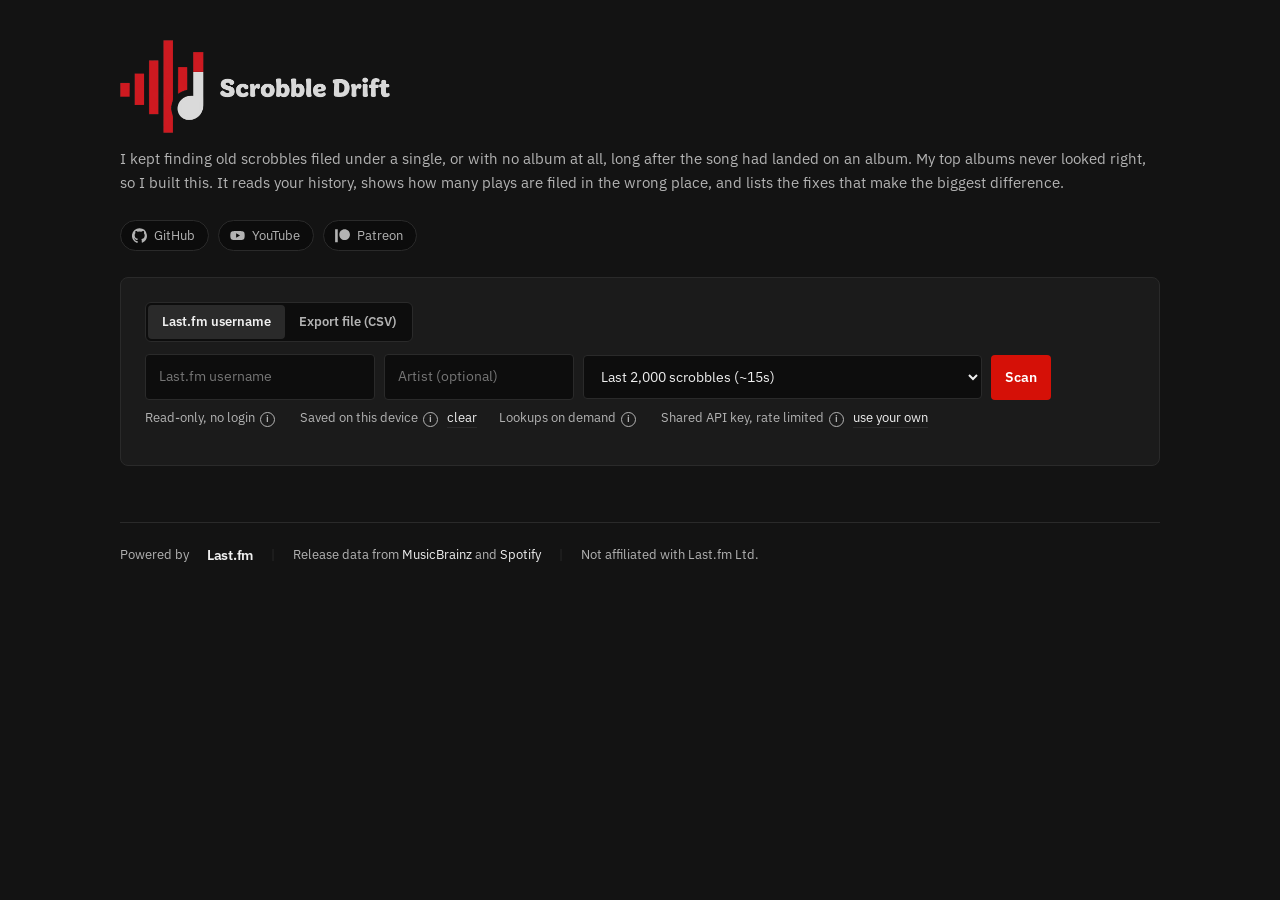
==== commit 8f1ec94a: "Option to hide findings whose tags look fine" ====
--- a/docs/index.html
+++ b/docs/index.html
@@ -31,7 +31,7 @@
 </script>
 <!-- Version query busts the GitHub Pages asset cache (~10 min TTL). Bump it
      whenever style.css changes, or visitors keep the old stylesheet. -->
-<link rel="stylesheet" href="style.css?v=25">
+<link rel="stylesheet" href="style.css?v=27">
 <link rel="icon" href="favicon.ico" sizes="any">
 <link rel="icon" type="image/png" sizes="32x32" href="favicon-32.png">
 <link rel="icon" type="image/png" sizes="16x16" href="favicon-16.png">
@@ -256,6 +256,9 @@
   D16: "Single also on an album",
 };
 const detName = (d) => DETECTOR_NAMES[d] || d;
+/** A lookup settled that the tags are correct as they are. */
+const tagsOk = (i) => Boolean(i?.resolved) &&
+  (i.verdict?.state === "different" || i.reason === "on-both");
 const CLASS_NAMES = {
   error: "Clear mistakes",
   split: "Plays split in two",
@@ -373,7 +376,7 @@
 }
 const col = (v) => v >= 85 ? "var(--good)" : v >= 60 ? "var(--warn)" : "var(--bad)";
 
-let abort = false, report = null, fDet = "", fCls = "";
+let abort = false, report = null, fDet = "", fCls = "", fHideOk = false;
 
 /*
  * The scrobbles the current report was built from.
@@ -2380,6 +2383,39 @@
   let found = [];
   if (offer.id === "era_released") {
     found = d14eReleasedSince(era, lookup);
+    /*
+     * Date the eras the findings are filed under, so a leak from an era AFTER
+     * the release can be marked as a likely later version (lower confidence and
+     * a sentence saying why, never removed). One Spotify album search per era
+     * name: Spotify carries no bootlegs, so a date from it is a real release.
+     * Only the handful of eras behind actual findings are asked about.
+     */
+    const eraNames = new Map();
+    for (const f of found) {
+      for (const m of f.members || []) {
+        if (m.era) eraNames.set(`${f.artist}\u241f${m.era}`.toLowerCase(), [f.artist, m.era]);
+      }
+    }
+    const years = new Map();
+    if (spotifyOn && eraNames.size) {
+      say(`Dating ${N(eraNames.size)} era${eraNames.size === 1 ? "" : "s"} to spot later versions…`);
+      for (const [k, [artist, name]] of eraNames) {
+        if (abort) break;
+        let hit = await store.getLookup("erayear", artist, name);
+        if (!hit) {
+          const r = await spPaced(`/api/spotify/album?${new URLSearchParams({ artist, title: name })}`);
+          if (r) {
+            const m = (r.matches || []).find((g) => g.primary === "Album" && g.first_release);
+            hit = { year: m ? Number(String(m.first_release).slice(0, 4)) || null : null };
+            await store.putLookup("erayear", artist, name, hit);
+          }
+        }
+        if (hit?.year) years.set(k, hit.year);
+      }
+      found = d14eReleasedSince(era, lookup, {
+        eraYear: (artist, name) => years.get(`${artist}\u241f${name}`.toLowerCase()) ?? null,
+      });
+    }
   } else if (offer.id === "stranded_singles") {
     found = d16StrandedSingles(offer.jobs, lookup, { owned: offer.owned });
     /*
@@ -3268,17 +3304,28 @@
         <option value="">Any certainty</option>
         ${[...new Set(d.issues.map((i) => i.class))].sort()
           .map((c) => `<option value="${c}">${esc(CLASS_NAMES[c] || c)}</option>`).join("")}</select>
-      ${tip("Class says how much to trust a finding. 'error' is confident and " +
-            "specific. 'split' means your plays are divided across names that " +
-            "should probably be one. 'review' is informational: worth a look, " +
-            "not necessarily worth changing. 'unfixable' is shown for context " +
-            "only, because Last.fm gives you no way to change it.")}
+      ${tip("How sure a finding is. 'Clear mistakes' are confident and " +
+            "specific. 'Plays split in two' means your plays are divided across " +
+            "names that should probably be one. 'Worth a look' is informational, " +
+            "not necessarily worth changing. 'Not fixable on Last.fm' is shown for " +
+            "context only.")}
+      ${/*
+         * Findings a check has cleared ("Tags look fine") stay in the report by
+         * default, because the result is worth seeing once. This hides them
+         * when working through what is left.
+         */
+        (() => {
+          const n = d.issues.filter(tagsOk).length;
+          return n ? `<label class="hide-ok"><input type="checkbox" id="fok"${
+            fHideOk ? " checked" : ""}> Hide the ${N(n)} with tags that look fine</label>` : "";
+        })()}
     </div>
     <div id="issues"></div>`;
 
   $("fd").value = fDet; $("fc").value = fCls;
   $("fd").onchange = (e) => { fDet = e.target.value; issues(); };
   $("fc").onchange = (e) => { fCls = e.target.value; issues(); };
+  if ($("fok")) $("fok").onchange = (e) => { fHideOk = e.target.checked; issues(); };
   tidyTips($("out"));
   if ($("to-issues")) {
     // scrollIntoView rather than a #hash link: a hash would push a history
@@ -3487,7 +3534,8 @@
 
 function issues() {
   const all = report.issues.filter((i) =>
-    (!fDet || i.detector === fDet) && (!fCls || i.class === fCls));
+    (!fDet || i.detector === fDet) && (!fCls || i.class === fCls) &&
+    !(fHideOk && tagsOk(i)));
   // Counted BEFORE the cap, so the notice at the bottom can say how many are
   // being withheld rather than leaving the reader to wonder.
   const matching = all.length;
@@ -3552,6 +3600,13 @@
     <div class="issue" data-idx="${report.issues.indexOf(i)}">
       <h3>${esc(i.title)}</h3>
       <div>
+        ${/*
+           * A check that came back "these are two real recordings" or "the song
+           * is on both releases" means the tags are right as they are. Said in
+           * green, first, so the result reads as good news rather than as one
+           * more red label on a list of problems.
+           */
+          tagsOk(i) ? `<span class="tag t-ok"><span class="ok-mark" aria-hidden="true"></span>Tags look fine</span>` : ""}
         <span class="tag t-${i.class}" title="${esc(i.class)}">${esc(CLASS_NAMES[i.class] || i.class)}</span>
         ${/*
            * Evidence badge, ahead of the confidence percentage.
@@ -3600,7 +3655,7 @@
            * what the databases hold, not what the user played, and an
            * instruction overstates a finding they are better placed to settle.
            */
-          const label = { same: "Confirmed", different: "Two versions exist",
+          const label = { same: "Confirmed", different: "Both versions are real",
                           unclear: "Not confirmed", info: "Release data" };
           return `<div class="verdict v-${i.verdict.state}">
             <span class="v-label">${esc(i.verdict.label || label[i.verdict.state] || "Checked")}</span>
--- a/docs/style.css
+++ b/docs/style.css
@@ -618,8 +618,6 @@
 }
 .v-same      { border-left-color: var(--good); }
 .v-same      .v-label { color: var(--good); }
-.v-different { border-left-color: var(--bad); }
-.v-different .v-label { color: var(--bad); }
 .v-unclear   { border-left-color: var(--warn); }
 .v-unclear   .v-label { color: var(--warn); }
 .v-info      { border-left-color: var(--dim); }
@@ -802,3 +800,27 @@
 .offer-live .live-wait:empty{display:none}
 .offer-live .live-wait{color:var(--warn)}
 .offer-live .live-stop{display:inline-block;margin-top:6px;font-size:13px}
+
+/* ------------------------------------------------- "tags look fine" status */
+/* Shown when a check proves the tags are right (two real versions, or a song
+   on both releases). Green, with a check mark that draws itself once. */
+.tag.t-ok{color:var(--good);border-color:var(--good);display:inline-flex;
+  align-items:center;gap:6px;animation:okPop .45s var(--ease) both}
+.ok-mark{width:11px;height:11px;border-radius:50%;background:var(--good);
+  position:relative;flex:0 0 auto}
+.ok-mark::after{content:"";position:absolute;left:3.5px;top:1.5px;width:3px;
+  height:6px;border:solid #0d1a0d;border-width:0 1.6px 1.6px 0;
+  transform:rotate(45deg) scale(0);transform-origin:center;
+  animation:okTick .3s var(--ease) .25s forwards}
+@keyframes okPop{0%{opacity:0;transform:scale(.6)}60%{opacity:1;transform:scale(1.08)}100%{transform:none}}
+@keyframes okTick{to{transform:rotate(45deg) scale(1)}}
+/* "Different" is the good outcome: two real recordings, so the tags are
+   right. Green, not the red it used to be. */
+.v-different{border-left-color:var(--good)}
+.v-different .v-label{color:var(--good)}
+.issue:has(.t-ok){border-color:color-mix(in srgb,var(--good) 35%,var(--line))}
+.hide-ok{display:inline-flex;align-items:center;gap:7px;font-size:13px;
+  color:var(--dim);cursor:pointer;margin-left:6px}
+.hide-ok input{min-width:0;width:15px;height:15px;padding:0;accent-color:var(--good);
+  cursor:pointer}
+.hide-ok:hover{color:var(--ink)}
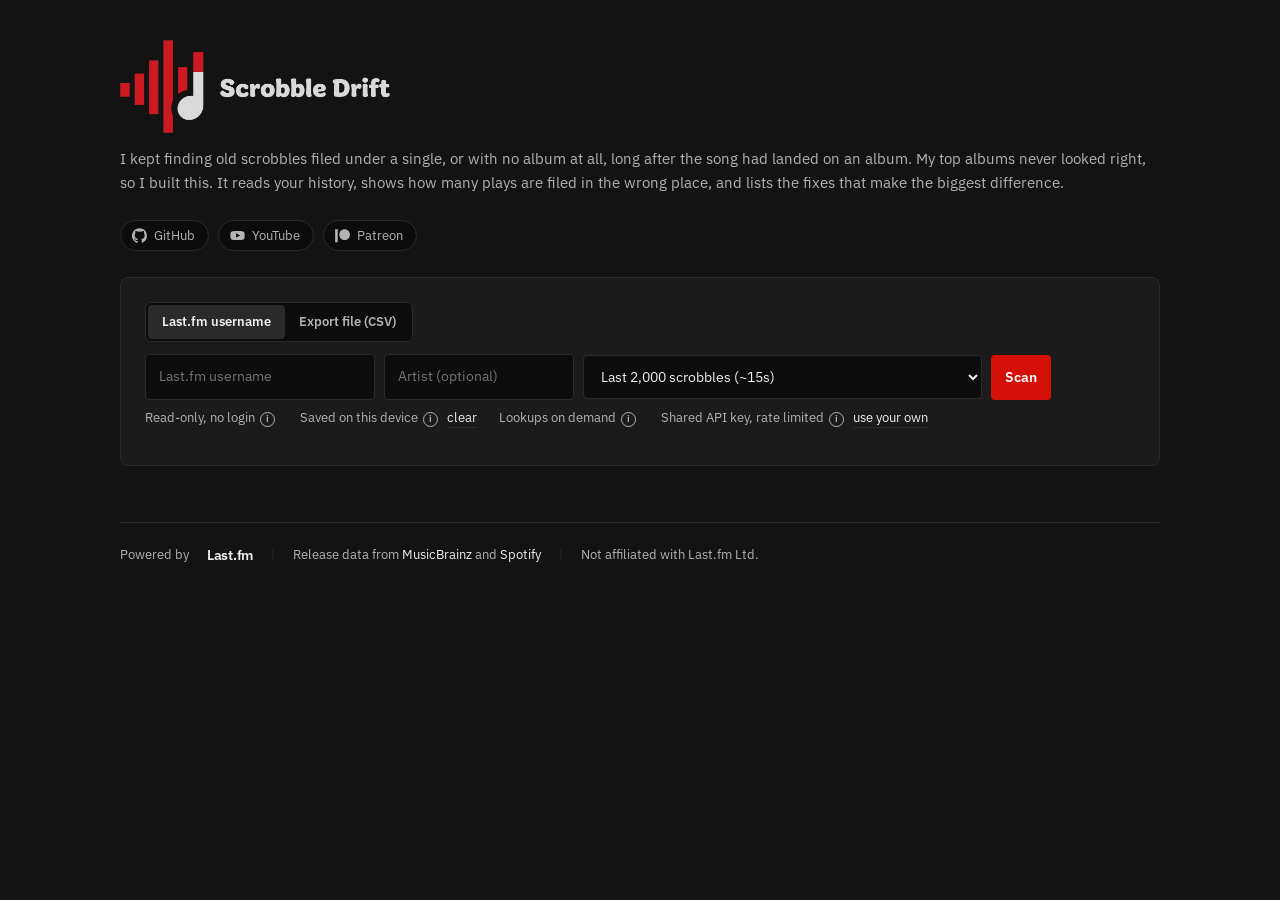
==== commit bfe56954: "Look-alike characters, safer credit variants, Fixed/Ignore marks" ====
--- a/docs/index.html
+++ b/docs/index.html
@@ -31,7 +31,7 @@
 </script>
 <!-- Version query busts the GitHub Pages asset cache (~10 min TTL). Bump it
      whenever style.css changes, or visitors keep the old stylesheet. -->
-<link rel="stylesheet" href="style.css?v=27">
+<link rel="stylesheet" href="style.css?v=30">
 <link rel="icon" href="favicon.ico" sizes="any">
 <link rel="icon" type="image/png" sizes="32x32" href="favicon-32.png">
 <link rel="icon" type="image/png" sizes="16x16" href="favicon-16.png">
@@ -100,8 +100,12 @@
       <a href="https://lastfmstats.com/" target="_blank"
          rel="noopener noreferrer">lastfmstats.com</a>: enter your username, wait
       for it to load, then use Export. The file is read in this browser and never
-      uploaded. No API key needed, whatever the size. It is a snapshot, so after
-      fixing things on Last.fm, export a fresh one.</p>
+      uploaded. No API key needed, whatever the size.
+      <br><strong>After fixing things on Last.fm:</strong> lastfmstats.com can
+      reuse the history it already loaded and fetch only new plays, so a new
+      export may still show your old tags. If your fixes do not show up, remove
+      your saved library there (its Database option), load your username again
+      and wait for it to finish before exporting.</p>
 
     <!--
       The "check for leaks that have since been released" checkbox used to live
@@ -158,7 +162,7 @@
 
     <div id="ownkey" class="hide" style="margin-top:10px">
       <input id="apikey" placeholder="Your 32-character Last.fm API key"
-             autocomplete="off" spellcheck="false" style="min-width:330px">
+             autocomplete="off" spellcheck="false" style="min-width:min(330px,100%)">
       <p class="note">
         Get one free in two minutes at
         <a href="https://www.last.fm/api/account/create" target="_blank"
@@ -209,6 +213,7 @@
 import { apiBase, apiUrl, API_V, isConfigured, activeLinks } from "./config.js";
 import * as store from "./store.js";
 import { parseScrobbleCsv } from "./csv.js";
+import { loadMarks, saveMarks, setMark, markState } from "./marks.js";
 import {
   artistMatcher, topArtists, suggestArtists, findingsByArtist, artistKey,
 } from "./focus.js";
@@ -254,6 +259,7 @@
   D14f: "Unreleased: all in one bucket",
   D15: "Album credited to another artist",
   D16: "Single also on an album",
+  D17: "Look-alike characters",
 };
 const detName = (d) => DETECTOR_NAMES[d] || d;
 /** A lookup settled that the tags are correct as they are. */
@@ -377,6 +383,18 @@
 const col = (v) => v >= 85 ? "var(--good)" : v >= 60 ? "var(--warn)" : "var(--bad)";
 
 let abort = false, report = null, fDet = "", fCls = "", fHideOk = false;
+/*
+ * Fixed / Ignore marks for the user the current report belongs to. Loaded lazily
+ * the first time the list is drawn for a user, so a CSV and a username scan of
+ * the same account share them.
+ */
+let marks = {}, marksUser = null, fShowMarked = false;
+const marksFor = () => {
+  const u = report?.user || "";
+  if (u !== marksUser) { marks = loadMarks(u); marksUser = u; }
+  return marks;
+};
+const markOf = (i) => markState(marksFor(), i, report?.generated);
 
 /*
  * The scrobbles the current report was built from.
@@ -3182,7 +3200,7 @@
     ${era.plays ? `
       <h2>Unreleased material</h2>
       <div class="panel">
-        <div class="metrics" style="grid-template-columns:repeat(auto-fit,minmax(160px,1fr));
+        <div class="metrics" style="grid-template-columns:repeat(auto-fit,minmax(min(130px,100%),1fr));
              margin-bottom:24px">
           ${metric(era.share_of_all_plays + "%", "of all scrobbles", "var(--era)",
             "How much of your listening is unreleased material. This varies " +
@@ -3535,7 +3553,9 @@
 function issues() {
   const all = report.issues.filter((i) =>
     (!fDet || i.detector === fDet) && (!fCls || i.class === fCls) &&
-    !(fHideOk && tagsOk(i)));
+    !(fHideOk && tagsOk(i)) && (fShowMarked || !markOf(i).hidden));
+  const hiddenMarked = report.issues.filter((i) => markOf(i).hidden).length;
+  const backCount = report.issues.filter((i) => markOf(i).back).length;
   // Counted BEFORE the cap, so the notice at the bottom can say how many are
   // being withheld rather than leaving the reader to wonder.
   const matching = all.length;
@@ -3582,7 +3602,21 @@
   const filtered = Boolean(fDet || fCls);
   const offers = filtered ? "" : offerCards("issues");
 
-  $("issues").innerHTML = offers + (pending && !filtered ? `
+  /*
+   * Marked findings are hidden by default, and the toggle that brings them back
+   * lives here rather than in the filter bar so its count updates the moment
+   * something is marked.
+   */
+  const markBar = (hiddenMarked || backCount || fShowMarked) ? `
+    <div class="mark-bar">
+      ${backCount ? `<span class="tag t-back">${N(backCount)} back after you
+        marked ${backCount === 1 ? "it" : "them"} fixed</span>` : ""}
+      ${hiddenMarked || fShowMarked ? `<label class="hide-ok"><input type="checkbox"
+        id="fmk"${fShowMarked ? " checked" : ""}> Show the ${N(hiddenMarked)} you
+        marked fixed or ignored</label>` : ""}
+    </div>` : "";
+
+  $("issues").innerHTML = markBar + offers + (pending && !filtered ? `
     <div class="panel" style="margin-bottom:9px;display:flex;gap:11px;
          align-items:center;flex-wrap:wrap">
       <button class="check-all ghost" type="button">Check all ${N(pending)}</button>
@@ -3630,11 +3664,17 @@
             : ""}
         ${i.style_choice ? `<span class="tag t-unfixable">tagging style,
           not scored</span>` : ""}
+        ${markOf(i).back ? `<span class="tag t-back" title="You marked this fixed
+          after an earlier scan">Still here after you marked it fixed</span>` : ""}
         <span class="tag" title="Detector ${esc(i.detector)}">${esc(detName(i.detector))}</span>
         <span class="tag">${N(i.plays_affected)} plays</span>
         <span class="tag">confidence ${Math.round((i.confidence || 0) * 100)}%</span>
       </div>
       ${i.suggest ? `<p>${esc(i.suggest)}</p>` : ""}
+      ${markOf(i).back ? `<p class="back-note">You marked this fixed after an
+        earlier scan and it is still here. Either the edit did not take on
+        Last.fm, the export was made before it (a CSV is a snapshot), or the same
+        spelling has been scrobbled again since.</p>` : ""}
       ${/*
          * The answer from a lookup, given its own block.
          *
@@ -3690,7 +3730,16 @@
         return `<div class="mem">${mem.map((m) => {
         // artist + track together when both are present, so a multi-artist list
         // like D5's says whose track each one is.
-        const label = (m.artist && m.track) ? `${m.artist} - ${m.track}`
+        /*
+         * `shown` is the name with its hidden characters drawn in (a double space
+         * as two ␣). Without it two chips that differ only by an invisible
+         * character render identically, which is the whole problem being
+         * reported.
+         */
+        const label = m.shown
+          ? ((m.artist && (m.track || m.album) && m.shown !== m.artist)
+              ? `${m.artist} - ${m.shown}` : m.shown)
+          : (m.artist && m.track) ? `${m.artist} - ${m.track}`
           : (m.album && m.artist && !titlesDiffer && artistsDiffer) ? m.artist
           : m.album ?? m.artist ?? m.track ?? m.era ?? m.month ?? "";
         const n = m.plays ?? m.dupes ?? null;
@@ -3737,6 +3786,23 @@
               <span class="note" style="margin:0 0 0 9px;color:var(--dim)">
                 Looks up what the release databases hold for this one finding.</span>
             </div>`}
+      ${(() => {
+        /*
+         * Fixed / Ignore. Remembered in this browser for this username only,
+         * keyed on what the finding is about rather than its play count, so a
+         * new export finds the same mark.
+         */
+        const ms = markOf(i);
+        if (ms.state && !ms.back) {
+          return `<div class="mark-row"><span class="tag t-marked">${
+            ms.state === "fixed" ? "Marked fixed" : "Ignored"}</span>
+            <button type="button" class="mk" data-mark="">Undo</button></div>`;
+        }
+        return `<div class="mark-row">
+          <button type="button" class="mk" data-mark="fixed">Mark as fixed</button>
+          <button type="button" class="mk" data-mark="ignored">Ignore</button>
+        </div>`;
+      })()}
     </div>`;
 
     if (!matching) return `<div class="panel">Nothing matches that filter.</div>`;
@@ -3796,6 +3862,8 @@
         narrow it: each one re-slices from all ${N(matching)}, so nothing is
         out of reach.</div></div>` : "");
 
+  if ($("fmk")) $("fmk").onchange = (e) => { fShowMarked = e.target.checked; issues(); };
+
   /*
    * Delegated, so it survives every re-render. Binding per button would leave
    * dead handlers behind each time the list is filtered.
@@ -3839,6 +3907,16 @@
     if (pick) {
       ev.preventDefault();
       await refocus(pick.dataset.focus);
+      return;
+    }
+    const mk = ev.target.closest("button.mk");
+    if (mk) {
+      const card = mk.closest(".issue");
+      const issue = report?.issues[Number(card?.dataset.idx)];
+      if (!issue) return;
+      marks = setMark(marksFor(), issue, mk.dataset.mark || null, report.generated);
+      saveMarks(report.user, marks);
+      issues();
       return;
     }
     const btn = ev.target.closest("button.check, button.check-all");
@@ -3966,6 +4044,53 @@
     render();
   };
 }
+
+/*
+ * Info tips that work on a phone.
+ *
+ * CSS alone centred every bubble on its icon, so a tip near either edge ran
+ * off the screen, and touch devices never fire :hover reliably, so on a phone
+ * most tips could not be opened at all. A tap now toggles the tip, a tap
+ * anywhere else closes it, and each bubble is measured when it opens and moved
+ * so it lands inside the viewport, flipping below the icon when the space above
+ * is too small.
+ */
+{
+  const PAD = 8;
+  const place = (b) => {
+    const tipStyle = getComputedStyle(b, "::after");
+    const tw = parseFloat(tipStyle.width) || 0;
+    if (!tw) return;
+    const r = b.getBoundingClientRect();
+    const vw = document.documentElement.clientWidth;
+    const left = Math.max(PAD, Math.min(r.left + r.width / 2 - tw / 2, vw - PAD - tw));
+    b.style.setProperty("--tip-x", `${Math.round(left - r.left)}px`);
+    b.classList.add("tip-fit");
+    const th = parseFloat(tipStyle.height) || 0;
+    b.classList.toggle("tip-flip", r.top - th - 14 < 0);
+  };
+  let open = null;
+  const close = () => { open?.classList.remove("open"); open = null; };
+  const onEnter = (e) => {
+    const b = e.target.closest?.("button.i");
+    if (b) place(b);
+  };
+  document.addEventListener("pointerover", onEnter);
+  document.addEventListener("focusin", onEnter);
+  document.addEventListener("click", (e) => {
+    const b = e.target.closest?.("button.i");
+    if (!b) return close();
+    e.preventDefault();
+    if (open === b) return close();
+    close();
+    open = b;
+    b.classList.add("open");
+    place(b);
+  });
+  document.addEventListener("keydown", (e) => { if (e.key === "Escape") close(); });
+  addEventListener("scroll", close, { passive: true });
+  addEventListener("resize", close);
+}
 </script>
 </body>
 </html>
--- a/docs/style.css
+++ b/docs/style.css
@@ -68,12 +68,13 @@
 .sub{color:var(--dim);font-size:13px;margin-bottom:26px}
 .panel{background:var(--panel);border:1px solid var(--line);border-radius:8px;padding:24px}
 .grid{display:grid;gap:14px}
-.g4{grid-template-columns:repeat(auto-fit,minmax(170px,1fr))}
-.g2{grid-template-columns:repeat(auto-fit,minmax(320px,1fr))}
+.g4{grid-template-columns:repeat(auto-fit,minmax(min(170px,100%),1fr))}
+.g2{grid-template-columns:repeat(auto-fit,minmax(min(320px,100%),1fr))}
 form{display:flex;gap:9px;flex-wrap:wrap;align-items:center}
 input,select,button{background:#0d0d0d;color:var(--ink);border:1px solid var(--line);
   border-radius:4px;padding:11px 13px;font:inherit;font-size:14px}
-input{min-width:230px}
+input{min-width:min(230px,100%)}
+select{max-width:100%}
 input:focus,select:focus{outline:none;border-color:var(--accent)}
 button{background:var(--accent);color:#fff;border-color:transparent;
   font-weight:650;cursor:pointer;font-size:13.5px;border-radius:4px}
@@ -224,8 +225,27 @@
   transform:translateX(-50%);border:5px solid transparent;
   border-top-color:var(--line);opacity:0;visibility:hidden;
   transition:opacity .12s;z-index:51;pointer-events:none}
-.i:hover::after,.i:hover::before,
-.i:focus-visible::after,.i:focus-visible::before{opacity:1;visibility:visible}
+/* A hidden tip has no content, so it takes no space. With the text always
+   present, tips near the right edge widened the page by up to 70px: a sideways
+   wobble on phones and a horizontal scrollbar on desktop. */
+.i::after{content:none;box-sizing:border-box}
+.i:focus-visible::after,.i.open::after{content:attr(data-tip)}
+.i:focus-visible::after,.i:focus-visible::before,
+.i.open::after,.i.open::before{opacity:1;visibility:visible}
+/* Hover only where hover exists. On touch a tap is a click, which toggles
+   .open; a sticky :hover would keep the tip up after the second tap. */
+@media (hover:hover){
+  .i:hover::after{content:attr(data-tip)}
+  .i:hover::after,.i:hover::before{opacity:1;visibility:visible}
+}
+/* Set by JS from the measured tip width, so the bubble always lands inside the
+   viewport and flips below the icon when there is no room above. */
+/* button.i, not .i: the edge nudges .tip-l and .tip-r further down have the
+   same specificity and would otherwise win, pinning the bubble at left:0. */
+button.i.tip-fit::after{left:var(--tip-x,0);right:auto;transform:none}
+.i.tip-flip::after{bottom:auto;top:calc(100% + 8px)}
+.i.tip-flip::before{bottom:auto;top:calc(100% + 3px);
+  border-top-color:transparent;border-bottom-color:var(--line)}
 
 /* Near the left or right edge the centred tip would overflow the viewport.
    Nudged rather than flipped: a flip needs measurement in JS, and these tips
@@ -525,7 +545,7 @@
  * something unreadable. Those strings are the actionable part and must not wrap
  * to three lines.
  */
-.fixgrid{display:grid;grid-template-columns:repeat(auto-fit,minmax(330px,1fr));
+.fixgrid{display:grid;grid-template-columns:repeat(auto-fit,minmax(min(330px,100%),1fr));
   gap:0 22px}
 /* The bottom border is the row separator, and in a grid the last row of each
    column needs it suppressed, not just the last child overall. */
@@ -647,7 +667,7 @@
 }
 
 /* ------------------------------------------------------------ scan source */
-input.opt{min-width:190px}
+input.opt{min-width:min(190px,100%)}
 .source{display:flex;flex-wrap:wrap;align-items:center;gap:6px 12px;
   margin-top:12px}
 .source>.note{margin:0;display:inline-flex;align-items:baseline}
@@ -669,7 +689,7 @@
 .focusbar{display:flex;flex-wrap:wrap;align-items:center;gap:8px 12px;
   font-size:13px;color:var(--dim);margin:-4px 0 14px}
 .focusbar strong{color:var(--ink)}
-.artgrid{display:grid;grid-template-columns:repeat(auto-fit,minmax(300px,1fr));
+.artgrid{display:grid;grid-template-columns:repeat(auto-fit,minmax(min(300px,100%),1fr));
   gap:2px 22px}
 /* Each artist is a real button: keyboard reachable, and the whole row is the
    target. The thin bar underneath is the play share, the only decoration. */
@@ -756,7 +776,7 @@
 
 /* Metrics without their own boxes. */
 .metric{padding:0}
-.metrics{display:grid;grid-template-columns:repeat(auto-fit,minmax(140px,1fr));
+.metrics{display:grid;grid-template-columns:repeat(auto-fit,minmax(min(140px,100%),1fr));
   gap:20px 24px}
 
 /* Compact scan summary: one line, the detail one click away. */
@@ -783,12 +803,12 @@
 .sk.big{height:58px;width:22%;margin-bottom:14px}
 .sk.l{height:14px;margin:9px 0}
 .sk.bar{height:10px;margin:18px 0 32px}
-.sk-rows{display:grid;grid-template-columns:repeat(auto-fit,minmax(300px,1fr));gap:0 22px}
+.sk-rows{display:grid;grid-template-columns:repeat(auto-fit,minmax(min(300px,100%),1fr));gap:0 22px}
 .sk-rows .sk{height:14px;margin:13px 0}
 .verdict .moved-note{display:block;margin-top:6px;font-size:13px;color:var(--dim)}
 /* Unreleased material: the era list runs full width in two columns under the
    numbers, instead of a narrow column beside a half-empty block. */
-.era-list{display:grid;grid-template-columns:repeat(auto-fit,minmax(380px,1fr));
+.era-list{display:grid;grid-template-columns:repeat(auto-fit,minmax(min(380px,100%),1fr));
   gap:0 32px;border-top:1px solid var(--line);padding-top:8px}
 .era-list .row:last-child{border-bottom:1px solid var(--line)}
 /* A finished lookup with results stays at full strength: it still asks for
@@ -824,3 +844,64 @@
 .hide-ok input{min-width:0;width:15px;height:15px;padding:0;accent-color:var(--good);
   cursor:pointer}
 .hide-ok:hover{color:var(--ink)}
+
+/* ============================================================ small screens */
+/*
+ * Measured on 320 to 430px wide. Before this block the fix list, the top
+ * artists and the era list all overflowed: their grid floors (300 to 380px)
+ * were wider than a phone's content column, so the play counts on the right
+ * were cut off. Those floors now shrink with min(); what is left here is space
+ * and touch.
+ */
+@media (max-width:560px){
+  .wrap{padding:24px 14px 32px}
+  .panel{padding:16px}
+  .issue{padding:12px 13px}
+  h2{margin:36px 0 14px;font-size:20px}
+  .report-title{font-size:30px;margin-top:28px}
+  .headline{margin-bottom:24px;padding-bottom:24px}
+  .headline .big{font-size:52px}
+  .headline .cap{font-size:16px}
+  .score{font-size:44px}
+  .metric .n{font-size:clamp(22px,7vw,30px)}
+  .lede{font-size:14.5px}
+
+  /* The form stacks: each field the full width, the buttons share a row. */
+  .modes{display:flex;width:100%}
+  button.mode{flex:1 1 0;padding:8px 6px;font-size:12.5px}
+  #f>input,#f>select,#f>.drop{flex:1 1 100%;width:100%;min-width:0}
+  #f>.drop{flex-basis:100%}
+  #go{flex:1 1 auto}
+
+  /* Rows: the label may wrap, the number never leaves the screen. */
+  .row>:first-child{min-width:0;overflow-wrap:break-word}
+  .fixgrid .row code{overflow-wrap:anywhere}
+  .era-list{gap:0}
+  .done-head .v{margin-left:0;flex:1 1 100%}
+  .jump{width:100%;justify-content:center}
+}
+
+/* Touch: targets of at least 36px, and an info icon you can hit with a thumb. */
+@media (pointer:coarse){
+  button.i{width:24px;height:24px;font-size:12px;margin:0 2px 0 6px}
+  button.check,button.check-all{min-height:36px;padding:6px 14px}
+  .links a{min-height:34px;padding:5px 12px 5px 6px}
+  .social .ic{min-height:38px}
+  .filebtn{min-height:36px}
+  .facts a{display:inline-block;padding:6px 0}
+  .hide-ok input{width:20px;height:20px}
+}
+
+/* ------------------------------------------------- fixed / ignore marks */
+/* Quiet on purpose: a secondary action on every card, below the evidence. */
+.mark-row{display:flex;align-items:center;gap:8px;flex-wrap:wrap;margin-top:10px;
+  padding-top:9px;border-top:1px solid var(--line)}
+button.mk{font-size:12px;padding:4px 11px;border-radius:99px;background:transparent;
+  color:var(--dim);border:1px solid var(--line);font-weight:600}
+button.mk:hover:not(:disabled){background:transparent;color:var(--ink);border-color:var(--dim)}
+.tag.t-marked{color:var(--good);border-color:color-mix(in srgb,var(--good) 50%,var(--line))}
+.tag.t-back{color:var(--warn);border-color:var(--warn)}
+.issue p.back-note{color:var(--warn)}
+.mark-bar{display:flex;align-items:center;gap:10px;flex-wrap:wrap;margin:0 0 12px}
+.mark-bar .hide-ok{margin-left:0}
+@media (pointer:coarse){ button.mk{min-height:36px;padding:6px 14px} }
